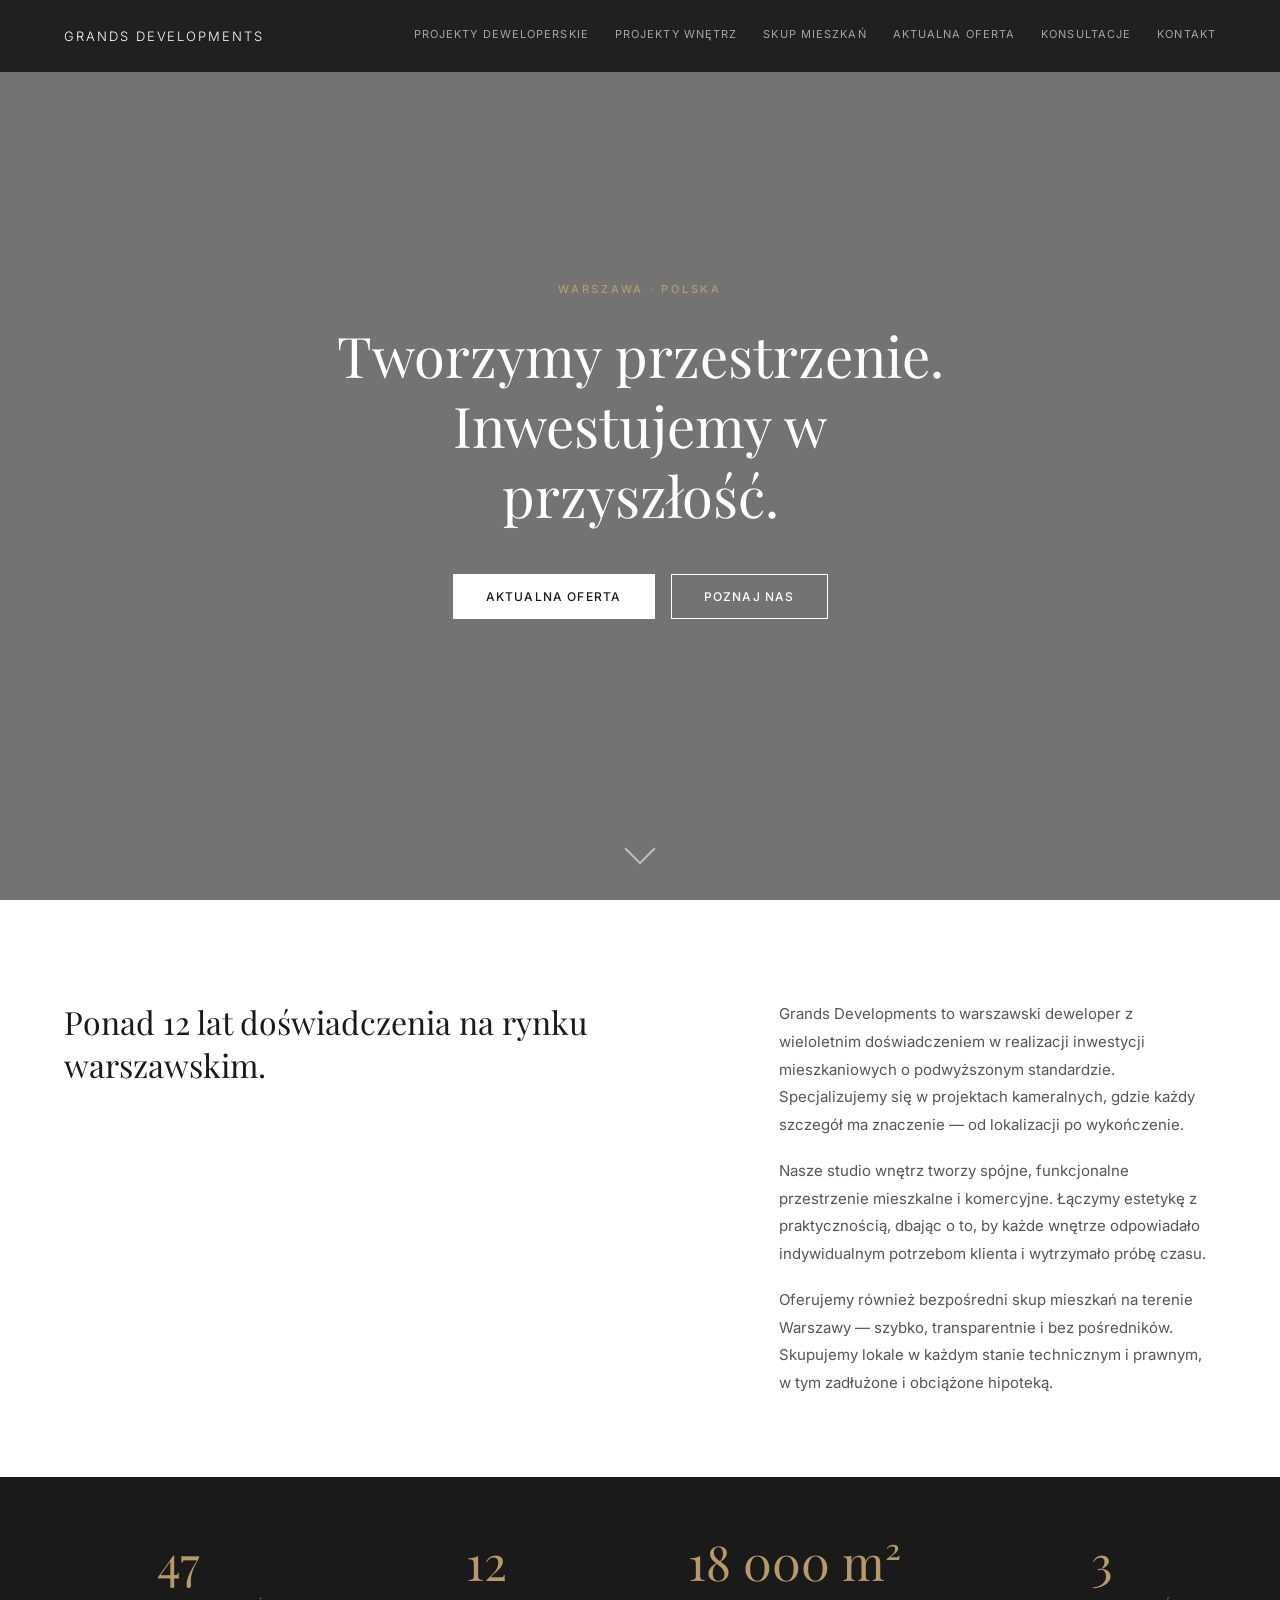
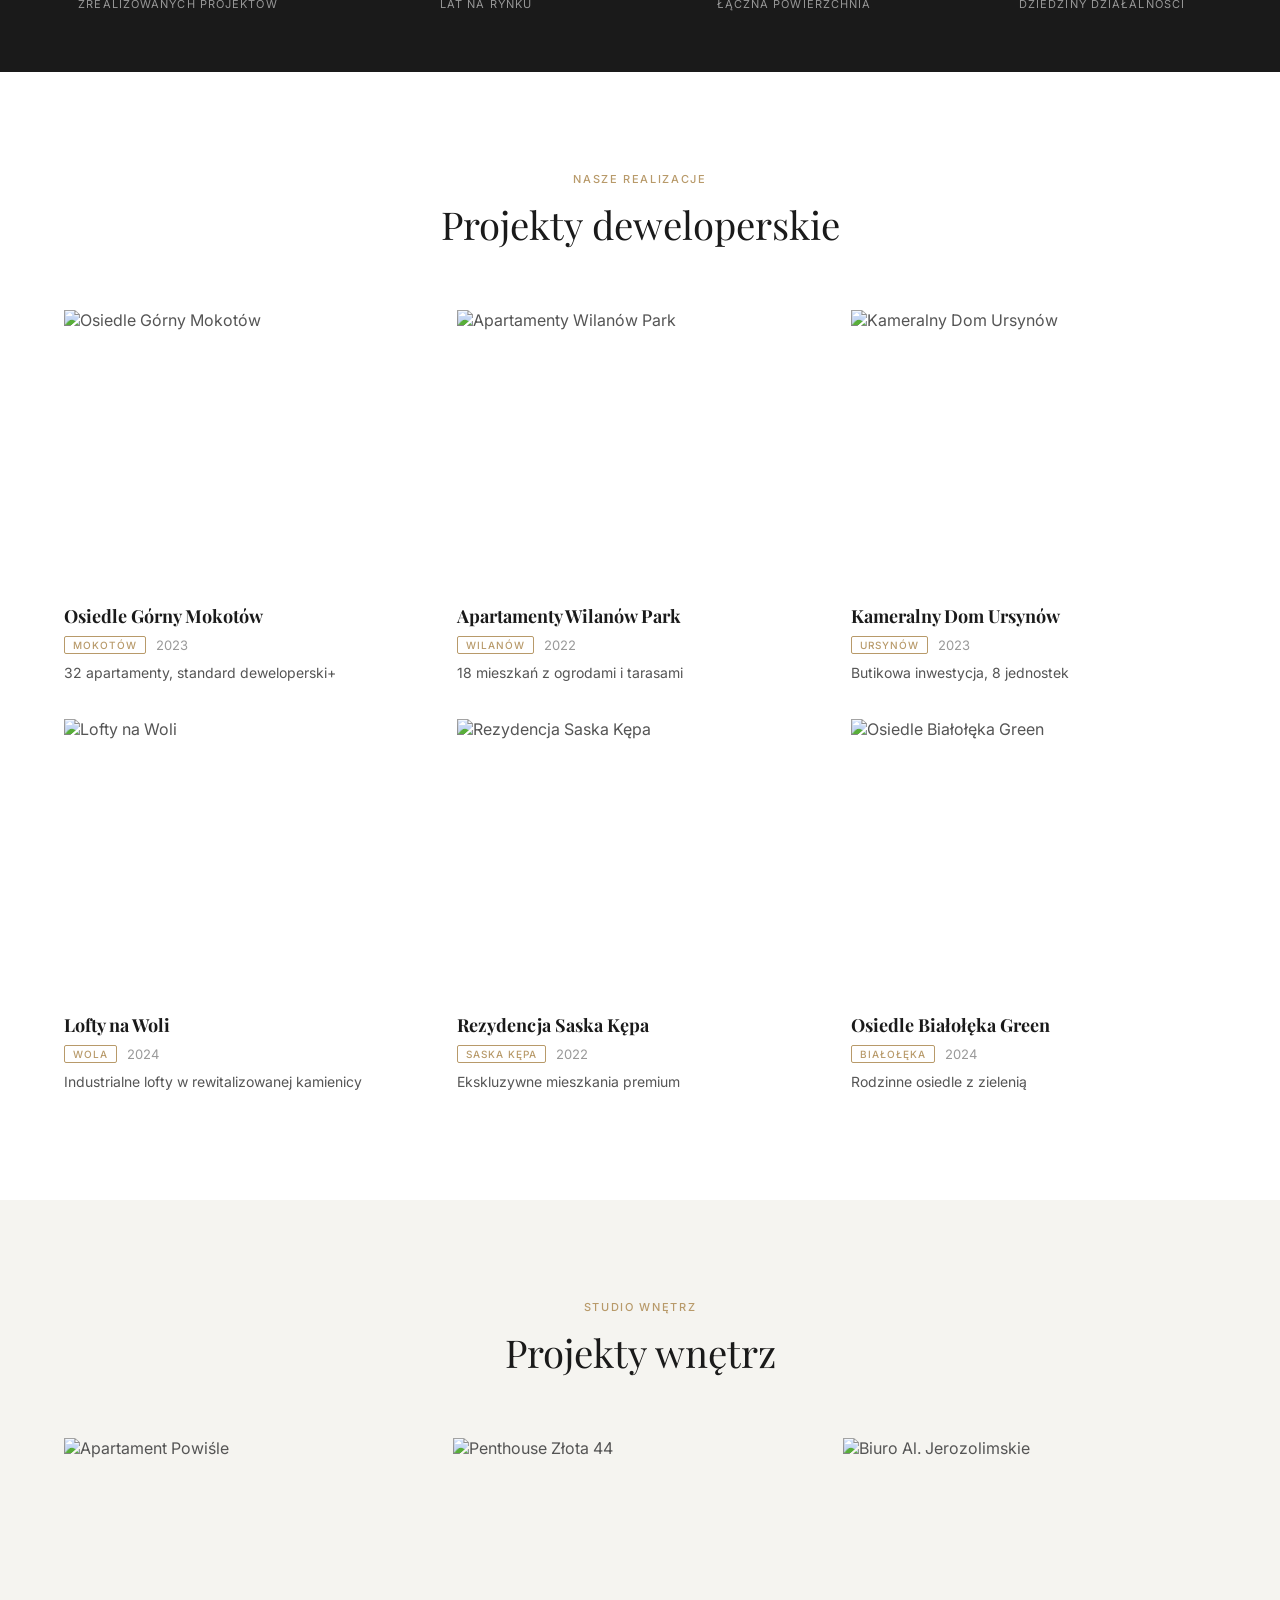
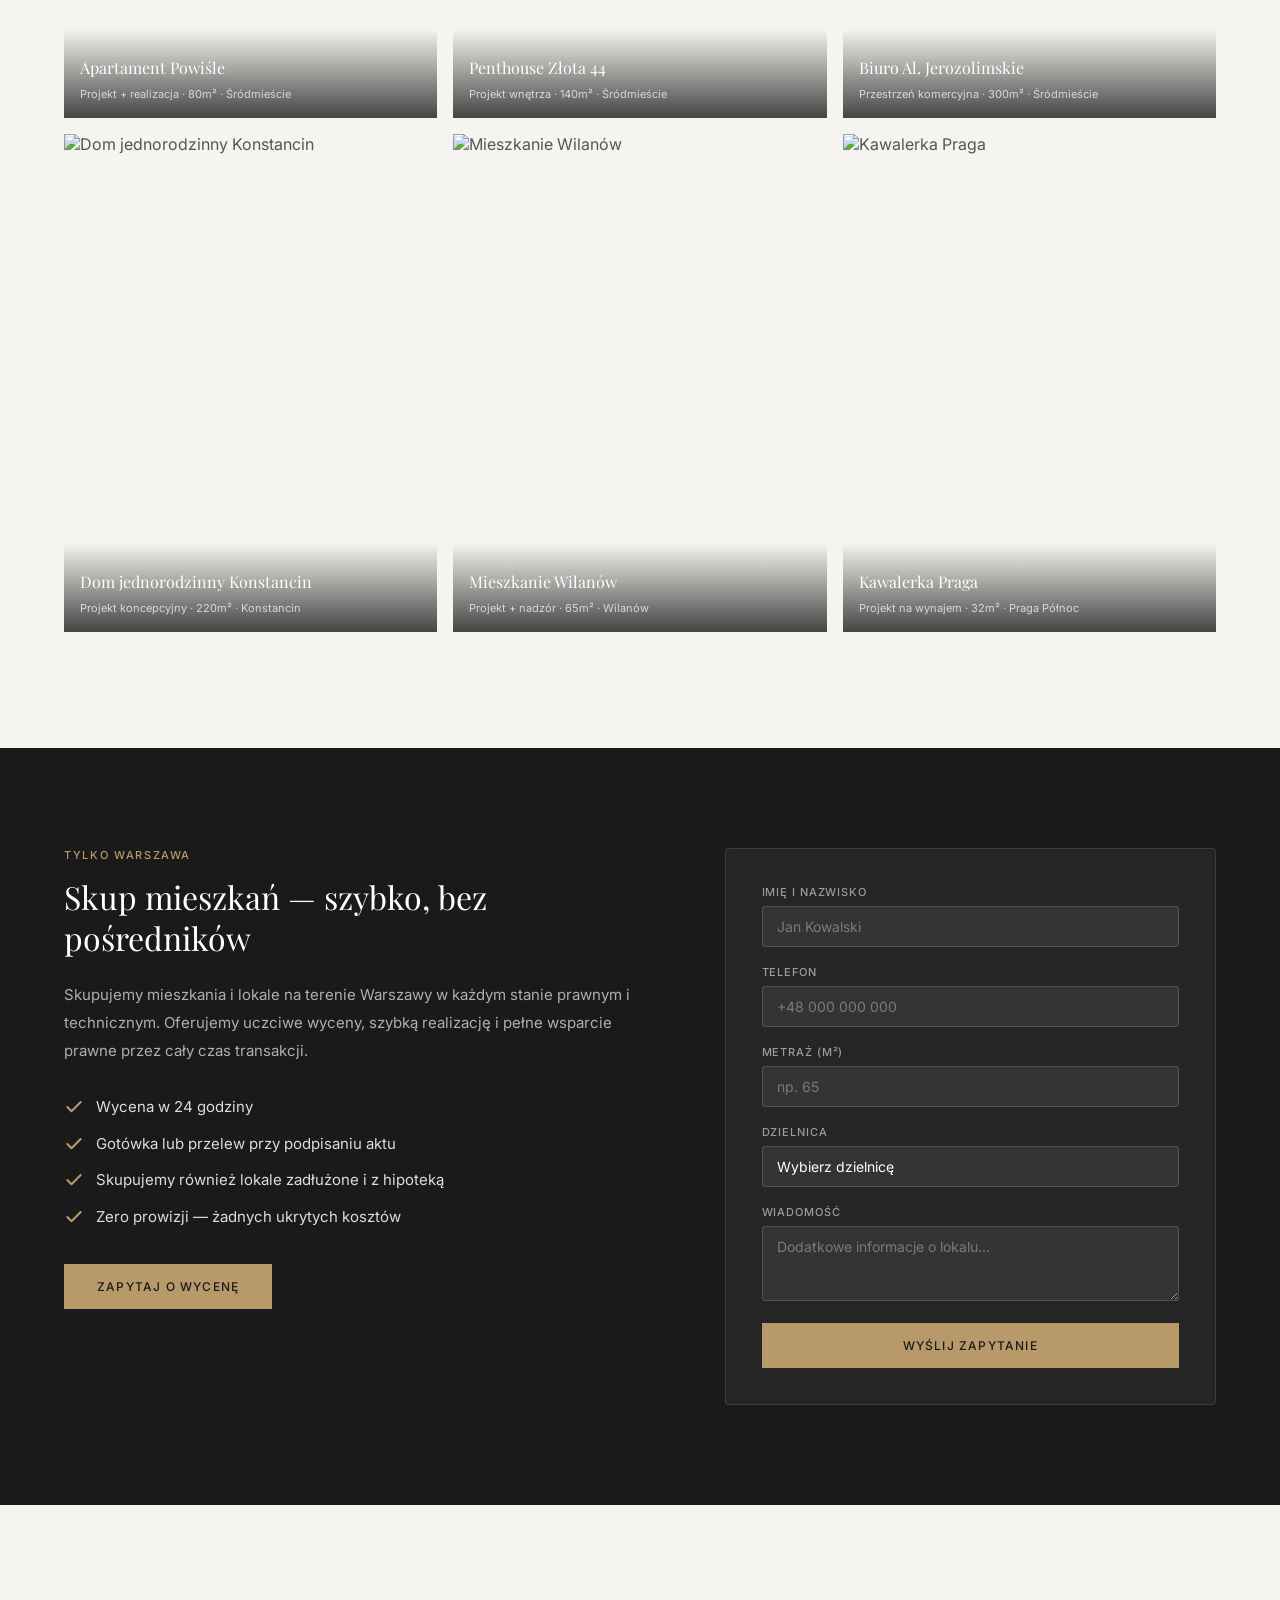
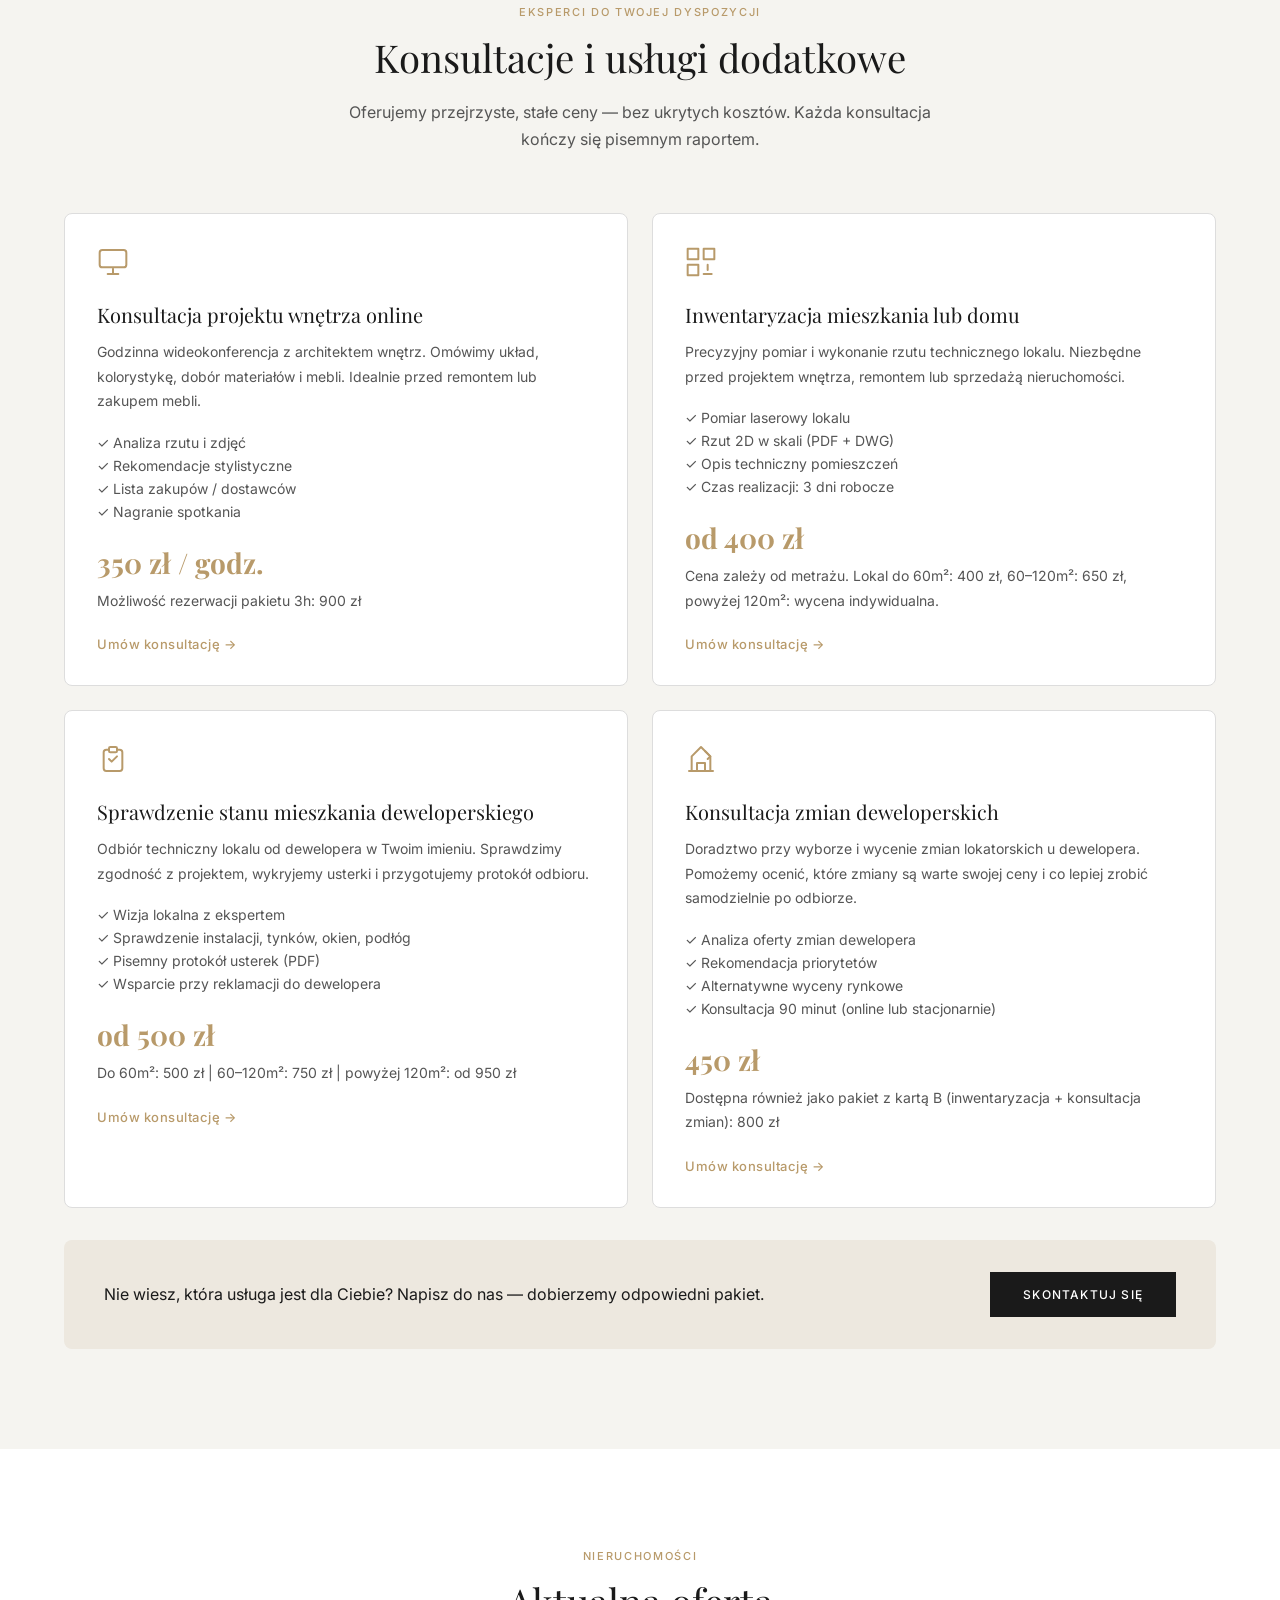
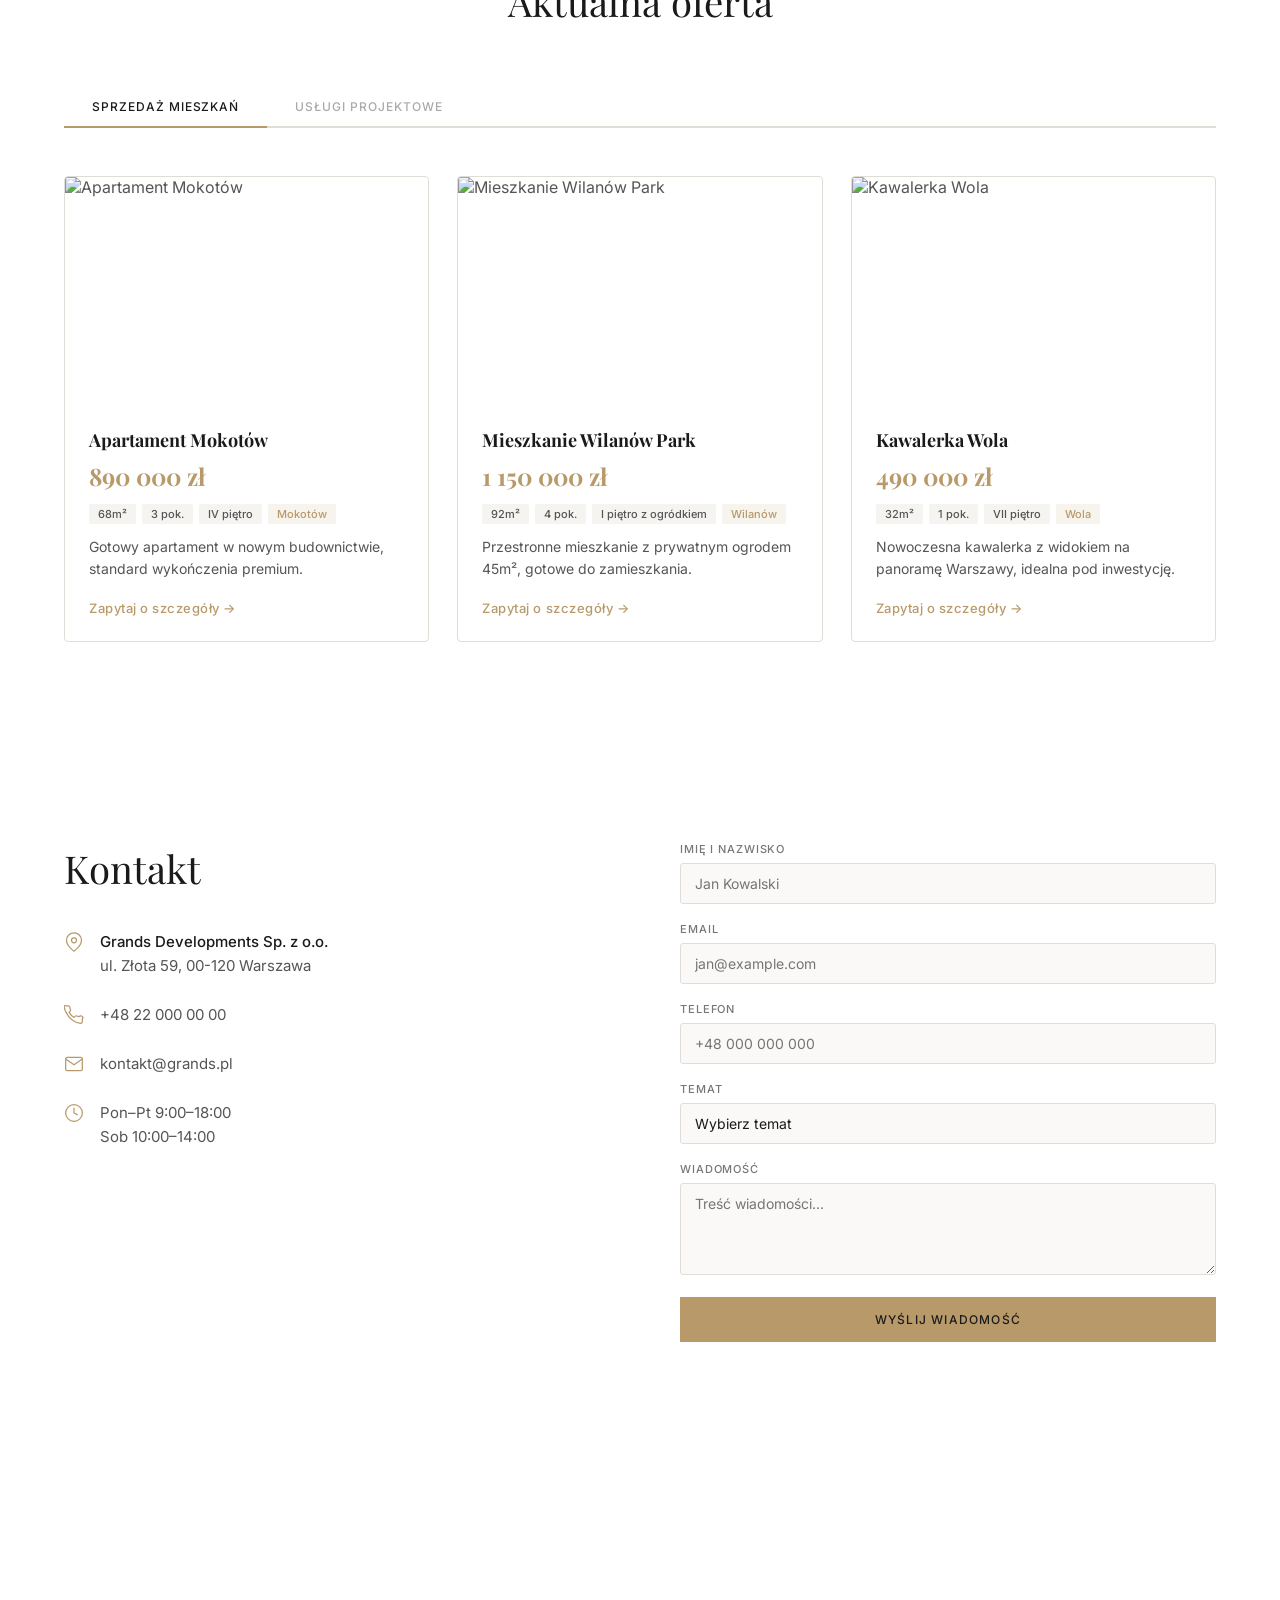
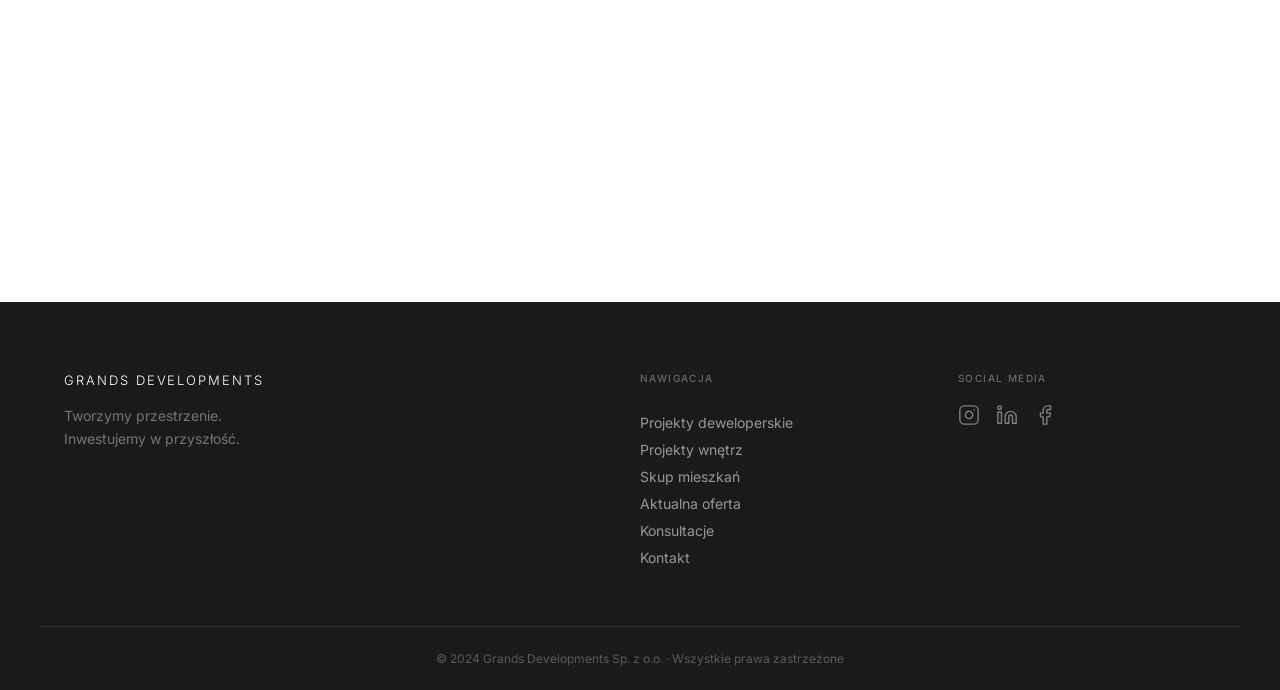
==== index.html @ 147a5276 "Initial commit — Grands Developments website" ====
<!DOCTYPE html>
<html lang="pl">
<head>
  <meta charset="UTF-8" />
  <meta name="viewport" content="width=device-width, initial-scale=1.0" />
  <title>Grands Developments — Deweloper i Studio Wnętrz · Warszawa</title>
  <link rel="preconnect" href="https://fonts.googleapis.com" />
  <link rel="preconnect" href="https://fonts.gstatic.com" crossorigin />
  <link href="https://fonts.googleapis.com/css2?family=Playfair+Display:wght@400;700&family=Inter:wght@300;400;500&display=swap" rel="stylesheet" />
  <link rel="stylesheet" href="style.css" />
</head>
<body>

<!-- HEADER -->
<header id="header">
  <div class="nav-container">
    <a href="#" class="brand">GRANDS DEVELOPMENTS</a>
    <nav class="desktop-nav">
      <a href="#projekty-deweloperskie">Projekty deweloperskie</a>
      <a href="#projekty-wnetrz">Projekty wnętrz</a>
      <a href="#skup-mieszkan">Skup mieszkań</a>
      <a href="#aktualna-oferta">Aktualna oferta</a>
      <a href="#konsultacje">Konsultacje</a>
      <a href="#kontakt">Kontakt</a>
    </nav>
    <button class="hamburger" id="hamburger" aria-label="Otwórz menu">
      <span></span><span></span><span></span>
    </button>
  </div>
  <div class="mobile-overlay" id="mobile-overlay">
    <nav class="mobile-nav">
      <a href="#projekty-deweloperskie" class="mobile-link">Projekty deweloperskie</a>
      <a href="#projekty-wnetrz" class="mobile-link">Projekty wnętrz</a>
      <a href="#skup-mieszkan" class="mobile-link">Skup mieszkań</a>
      <a href="#aktualna-oferta" class="mobile-link">Aktualna oferta</a>
      <a href="#konsultacje" class="mobile-link">Konsultacje</a>
      <a href="#kontakt" class="mobile-link">Kontakt</a>
    </nav>
  </div>
</header>

<!-- HERO -->
<section id="hero">
  <div class="hero-overlay"></div>
  <div class="hero-content">
    <p class="hero-overline">WARSZAWA · POLSKA</p>
    <h1 class="hero-title">Tworzymy przestrzenie.<br>Inwestujemy w przyszłość.</h1>
    <div class="hero-buttons">
      <a href="#aktualna-oferta" class="btn btn-light">Aktualna oferta</a>
      <a href="#o-nas" class="btn btn-outline">Poznaj nas</a>
    </div>
  </div>
  <div class="scroll-indicator">
    <div class="scroll-arrow"></div>
  </div>
</section>

<!-- O NAS -->
<section id="o-nas">
  <div class="container">
    <div class="o-nas-grid">
      <div class="o-nas-left">
        <p class="pull-quote">Ponad 12 lat doświadczenia na rynku warszawskim.</p>
      </div>
      <div class="o-nas-right">
        <p>Grands Developments to warszawski deweloper z wieloletnim doświadczeniem w realizacji inwestycji mieszkaniowych o podwyższonym standardzie. Specjalizujemy się w projektach kameralnych, gdzie każdy szczegół ma znaczenie — od lokalizacji po wykończenie.</p>
        <p>Nasze studio wnętrz tworzy spójne, funkcjonalne przestrzenie mieszkalne i komercyjne. Łączymy estetykę z praktycznością, dbając o to, by każde wnętrze odpowiadało indywidualnym potrzebom klienta i wytrzymało próbę czasu.</p>
        <p>Oferujemy również bezpośredni skup mieszkań na terenie Warszawy — szybko, transparentnie i bez pośredników. Skupujemy lokale w każdym stanie technicznym i prawnym, w tym zadłużone i obciążone hipoteką.</p>
      </div>
    </div>
  </div>
  <div class="stats-bar">
    <div class="stats-inner">
      <div class="stat-item">
        <span class="stat-number">47</span>
        <span class="stat-label">zrealizowanych projektów</span>
      </div>
      <div class="stat-item">
        <span class="stat-number">12</span>
        <span class="stat-label">lat na rynku</span>
      </div>
      <div class="stat-item">
        <span class="stat-number">18 000 m²</span>
        <span class="stat-label">łączna powierzchnia</span>
      </div>
      <div class="stat-item">
        <span class="stat-number">3</span>
        <span class="stat-label">dziedziny działalności</span>
      </div>
    </div>
  </div>
</section>

<!-- PROJEKTY DEWELOPERSKIE -->
<section id="projekty-deweloperskie">
  <div class="container">
    <div class="section-header">
      <p class="overline">NASZE REALIZACJE</p>
      <h2>Projekty deweloperskie</h2>
    </div>
    <div class="projects-grid">
      <article class="project-card">
        <div class="card-image-wrap">
          <img src="https://images.unsplash.com/photo-1545324418-cc1a3fa10c00?w=800" alt="Osiedle Górny Mokotów" loading="lazy" />
          <div class="card-overlay"><span>Zobacz projekt →</span></div>
        </div>
        <div class="card-info">
          <h3>Osiedle Górny Mokotów</h3>
          <div class="card-meta"><span class="location-badge">Mokotów</span><span class="year">2023</span></div>
          <p class="card-desc">32 apartamenty, standard deweloperski+</p>
        </div>
      </article>
      <article class="project-card">
        <div class="card-image-wrap">
          <img src="https://images.unsplash.com/photo-1512917774080-9991f1c4c750?w=800" alt="Apartamenty Wilanów Park" loading="lazy" />
          <div class="card-overlay"><span>Zobacz projekt →</span></div>
        </div>
        <div class="card-info">
          <h3>Apartamenty Wilanów Park</h3>
          <div class="card-meta"><span class="location-badge">Wilanów</span><span class="year">2022</span></div>
          <p class="card-desc">18 mieszkań z ogrodami i tarasami</p>
        </div>
      </article>
      <article class="project-card">
        <div class="card-image-wrap">
          <img src="https://images.unsplash.com/photo-1580587771525-78b9dba3b914?w=800" alt="Kameralny Dom Ursynów" loading="lazy" />
          <div class="card-overlay"><span>Zobacz projekt →</span></div>
        </div>
        <div class="card-info">
          <h3>Kameralny Dom Ursynów</h3>
          <div class="card-meta"><span class="location-badge">Ursynów</span><span class="year">2023</span></div>
          <p class="card-desc">Butikowa inwestycja, 8 jednostek</p>
        </div>
      </article>
      <article class="project-card">
        <div class="card-image-wrap">
          <img src="https://images.unsplash.com/photo-1600585154340-be6161a56a0c?w=800" alt="Lofty na Woli" loading="lazy" />
          <div class="card-overlay"><span>Zobacz projekt →</span></div>
        </div>
        <div class="card-info">
          <h3>Lofty na Woli</h3>
          <div class="card-meta"><span class="location-badge">Wola</span><span class="year">2024</span></div>
          <p class="card-desc">Industrialne lofty w rewitalizowanej kamienicy</p>
        </div>
      </article>
      <article class="project-card">
        <div class="card-image-wrap">
          <img src="https://images.unsplash.com/photo-1600566753086-00f18fb6b3ea?w=800" alt="Rezydencja Saska Kępa" loading="lazy" />
          <div class="card-overlay"><span>Zobacz projekt →</span></div>
        </div>
        <div class="card-info">
          <h3>Rezydencja Saska Kępa</h3>
          <div class="card-meta"><span class="location-badge">Saska Kępa</span><span class="year">2022</span></div>
          <p class="card-desc">Ekskluzywne mieszkania premium</p>
        </div>
      </article>
      <article class="project-card">
        <div class="card-image-wrap">
          <img src="https://images.unsplash.com/photo-1600607687920-4e2a09cf159d?w=800" alt="Osiedle Białołęka Green" loading="lazy" />
          <div class="card-overlay"><span>Zobacz projekt →</span></div>
        </div>
        <div class="card-info">
          <h3>Osiedle Białołęka Green</h3>
          <div class="card-meta"><span class="location-badge">Białołęka</span><span class="year">2024</span></div>
          <p class="card-desc">Rodzinne osiedle z zielenią</p>
        </div>
      </article>
    </div>
  </div>
</section>

<!-- PROJEKTY WNĘTRZ -->
<section id="projekty-wnetrz" class="bg-warm">
  <div class="container">
    <div class="section-header">
      <p class="overline">STUDIO WNĘTRZ</p>
      <h2>Projekty wnętrz</h2>
    </div>
    <div class="masonry-grid">
      <article class="masonry-card">
        <div class="masonry-img-wrap ratio-43">
          <img src="https://images.unsplash.com/photo-1600210492493-0946911123ea?w=800" alt="Apartament Powiśle" loading="lazy" />
          <div class="masonry-caption"><h4>Apartament Powiśle</h4><span class="type-tag">Projekt + realizacja · 80m² · Śródmieście</span></div>
        </div>
      </article>
      <article class="masonry-card">
        <div class="masonry-img-wrap ratio-34">
          <img src="https://images.unsplash.com/photo-1616486338812-3dadae4b4ace?w=800" alt="Dom jednorodzinny Konstancin" loading="lazy" />
          <div class="masonry-caption"><h4>Dom jednorodzinny Konstancin</h4><span class="type-tag">Projekt koncepcyjny · 220m² · Konstancin</span></div>
        </div>
      </article>
      <article class="masonry-card">
        <div class="masonry-img-wrap ratio-43">
          <img src="https://images.unsplash.com/photo-1615529328331-f8917597711f?w=800" alt="Penthouse Złota 44" loading="lazy" />
          <div class="masonry-caption"><h4>Penthouse Złota 44</h4><span class="type-tag">Projekt wnętrza · 140m² · Śródmieście</span></div>
        </div>
      </article>
      <article class="masonry-card">
        <div class="masonry-img-wrap ratio-34">
          <img src="https://images.unsplash.com/photo-1586023492125-27b2c045efd7?w=800" alt="Mieszkanie Wilanów" loading="lazy" />
          <div class="masonry-caption"><h4>Mieszkanie Wilanów</h4><span class="type-tag">Projekt + nadzór · 65m² · Wilanów</span></div>
        </div>
      </article>
      <article class="masonry-card">
        <div class="masonry-img-wrap ratio-43">
          <img src="https://images.unsplash.com/photo-1618221195710-dd6b41faaea6?w=800" alt="Biuro Al. Jerozolimskie" loading="lazy" />
          <div class="masonry-caption"><h4>Biuro Al. Jerozolimskie</h4><span class="type-tag">Przestrzeń komercyjna · 300m² · Śródmieście</span></div>
        </div>
      </article>
      <article class="masonry-card">
        <div class="masonry-img-wrap ratio-34">
          <img src="https://images.unsplash.com/photo-1560448204-603b3fc33ddc?w=800" alt="Kawalerka Praga" loading="lazy" />
          <div class="masonry-caption"><h4>Kawalerka Praga</h4><span class="type-tag">Projekt na wynajem · 32m² · Praga Północ</span></div>
        </div>
      </article>
    </div>
  </div>
</section>

<!-- SKUP MIESZKAŃ -->
<section id="skup-mieszkan" class="bg-dark">
  <div class="container skup-grid">
    <div class="skup-left">
      <p class="overline">TYLKO WARSZAWA</p>
      <h2>Skup mieszkań — szybko, bez pośredników</h2>
      <p class="skup-desc">Skupujemy mieszkania i lokale na terenie Warszawy w każdym stanie prawnym i technicznym. Oferujemy uczciwe wyceny, szybką realizację i pełne wsparcie prawne przez cały czas transakcji.</p>
      <ul class="usp-list">
        <li>
          <svg class="check-icon" viewBox="0 0 24 24" fill="none" stroke="#b89a6a" stroke-width="2.5" stroke-linecap="round" stroke-linejoin="round"><polyline points="20 6 9 17 4 12"/></svg>
          Wycena w 24 godziny
        </li>
        <li>
          <svg class="check-icon" viewBox="0 0 24 24" fill="none" stroke="#b89a6a" stroke-width="2.5" stroke-linecap="round" stroke-linejoin="round"><polyline points="20 6 9 17 4 12"/></svg>
          Gotówka lub przelew przy podpisaniu aktu
        </li>
        <li>
          <svg class="check-icon" viewBox="0 0 24 24" fill="none" stroke="#b89a6a" stroke-width="2.5" stroke-linecap="round" stroke-linejoin="round"><polyline points="20 6 9 17 4 12"/></svg>
          Skupujemy również lokale zadłużone i z hipoteką
        </li>
        <li>
          <svg class="check-icon" viewBox="0 0 24 24" fill="none" stroke="#b89a6a" stroke-width="2.5" stroke-linecap="round" stroke-linejoin="round"><polyline points="20 6 9 17 4 12"/></svg>
          Zero prowizji — żadnych ukrytych kosztów
        </li>
      </ul>
      <a href="#kontakt" class="btn btn-gold">Zapytaj o wycenę</a>
    </div>
    <div class="skup-right">
      <div class="dark-form-card">
        <form id="skup-form" novalidate>
          <div class="form-group">
            <label for="skup-name">Imię i nazwisko</label>
            <input type="text" id="skup-name" name="name" placeholder="Jan Kowalski" required />
          </div>
          <div class="form-group">
            <label for="skup-phone">Telefon</label>
            <input type="tel" id="skup-phone" name="phone" placeholder="+48 000 000 000" required />
          </div>
          <div class="form-group">
            <label for="skup-area">Metraż (m²)</label>
            <input type="number" id="skup-area" name="area" placeholder="np. 65" min="1" required />
          </div>
          <div class="form-group">
            <label for="skup-district">Dzielnica</label>
            <select id="skup-district" name="district" required>
              <option value="" disabled selected>Wybierz dzielnicę</option>
              <option>Bemowo</option><option>Białołęka</option><option>Bielany</option>
              <option>Mokotów</option><option>Ochota</option><option>Praga Południe</option>
              <option>Praga Północ</option><option>Rembertów</option><option>Śródmieście</option>
              <option>Targówek</option><option>Ursus</option><option>Ursynów</option>
              <option>Wawer</option><option>Wesoła</option><option>Wilanów</option>
              <option>Włochy</option><option>Wola</option><option>Żoliborz</option>
            </select>
          </div>
          <div class="form-group">
            <label for="skup-message">Wiadomość</label>
            <textarea id="skup-message" name="message" rows="3" placeholder="Dodatkowe informacje o lokalu..."></textarea>
          </div>
          <button type="submit" class="btn btn-gold full-width">Wyślij zapytanie</button>
        </form>
      </div>
    </div>
  </div>
</section>

<!-- KONSULTACJE -->
<section id="konsultacje" class="bg-warm">
  <div class="container">
    <div class="section-header">
      <p class="overline">EKSPERCI DO TWOJEJ DYSPOZYCJI</p>
      <h2>Konsultacje i usługi dodatkowe</h2>
      <p class="section-intro">Oferujemy przejrzyste, stałe ceny — bez ukrytych kosztów. Każda konsultacja kończy się pisemnym raportem.</p>
    </div>
    <div class="konsultacje-grid">

      <!-- Card A -->
      <div class="konsultacja-card">
        <div class="kons-icon">
          <svg width="32" height="32" viewBox="0 0 24 24" fill="none" stroke="#b89a6a" stroke-width="1.5" stroke-linecap="round" stroke-linejoin="round">
            <rect x="2" y="3" width="20" height="13" rx="2"/><path d="M8 21h8"/><path d="M12 17v4"/>
          </svg>
        </div>
        <h3>Konsultacja projektu wnętrza online</h3>
        <p>Godzinna wideokonferencja z architektem wnętrz. Omówimy układ, kolorystykę, dobór materiałów i mebli. Idealnie przed remontem lub zakupem mebli.</p>
        <ul class="kons-includes">
          <li>✓ Analiza rzutu i zdjęć</li>
          <li>✓ Rekomendacje stylistyczne</li>
          <li>✓ Lista zakupów / dostawców</li>
          <li>✓ Nagranie spotkania</li>
        </ul>
        <div class="kons-price">350 zł / godz.</div>
        <p class="kons-note">Możliwość rezerwacji pakietu 3h: 900 zł</p>
        <a href="#kontakt" class="kons-cta">Umów konsultację →</a>
      </div>

      <!-- Card B -->
      <div class="konsultacja-card">
        <div class="kons-icon">
          <svg width="32" height="32" viewBox="0 0 24 24" fill="none" stroke="#b89a6a" stroke-width="1.5" stroke-linecap="round" stroke-linejoin="round">
            <path d="M2 2h8v8H2zM14 2h8v8h-8zM2 14h8v8H2zM17 18v-4M14 21h6M17 14v0"/>
          </svg>
        </div>
        <h3>Inwentaryzacja mieszkania lub domu</h3>
        <p>Precyzyjny pomiar i wykonanie rzutu technicznego lokalu. Niezbędne przed projektem wnętrza, remontem lub sprzedażą nieruchomości.</p>
        <ul class="kons-includes">
          <li>✓ Pomiar laserowy lokalu</li>
          <li>✓ Rzut 2D w skali (PDF + DWG)</li>
          <li>✓ Opis techniczny pomieszczeń</li>
          <li>✓ Czas realizacji: 3 dni robocze</li>
        </ul>
        <div class="kons-price">od 400 zł</div>
        <p class="kons-note">Cena zależy od metrażu. Lokal do 60m²: 400 zł, 60–120m²: 650 zł, powyżej 120m²: wycena indywidualna.</p>
        <a href="#kontakt" class="kons-cta">Umów konsultację →</a>
      </div>

      <!-- Card C -->
      <div class="konsultacja-card">
        <div class="kons-icon">
          <svg width="32" height="32" viewBox="0 0 24 24" fill="none" stroke="#b89a6a" stroke-width="1.5" stroke-linecap="round" stroke-linejoin="round">
            <path d="M9 5H7a2 2 0 00-2 2v12a2 2 0 002 2h10a2 2 0 002-2V7a2 2 0 00-2-2h-2"/>
            <rect x="9" y="3" width="6" height="4" rx="1"/>
            <path d="M9 12l2 2 4-4"/>
          </svg>
        </div>
        <h3>Sprawdzenie stanu mieszkania deweloperskiego</h3>
        <p>Odbiór techniczny lokalu od dewelopera w Twoim imieniu. Sprawdzimy zgodność z projektem, wykryjemy usterki i przygotujemy protokół odbioru.</p>
        <ul class="kons-includes">
          <li>✓ Wizja lokalna z ekspertem</li>
          <li>✓ Sprawdzenie instalacji, tynków, okien, podłóg</li>
          <li>✓ Pisemny protokół usterek (PDF)</li>
          <li>✓ Wsparcie przy reklamacji do dewelopera</li>
        </ul>
        <div class="kons-price">od 500 zł</div>
        <p class="kons-note">Do 60m²: 500 zł | 60–120m²: 750 zł | powyżej 120m²: od 950 zł</p>
        <a href="#kontakt" class="kons-cta">Umów konsultację →</a>
      </div>

      <!-- Card D -->
      <div class="konsultacja-card">
        <div class="kons-icon">
          <svg width="32" height="32" viewBox="0 0 24 24" fill="none" stroke="#b89a6a" stroke-width="1.5" stroke-linecap="round" stroke-linejoin="round">
            <path d="M3 21h18M5 21V10l7-7 7 7v11"/>
            <path d="M9 21v-6h6v6"/>
            <path d="M15 6l4 4-2 2"/>
          </svg>
        </div>
        <h3>Konsultacja zmian deweloperskich</h3>
        <p>Doradztwo przy wyborze i wycenie zmian lokatorskich u dewelopera. Pomożemy ocenić, które zmiany są warte swojej ceny i co lepiej zrobić samodzielnie po odbiorze.</p>
        <ul class="kons-includes">
          <li>✓ Analiza oferty zmian dewelopera</li>
          <li>✓ Rekomendacja priorytetów</li>
          <li>✓ Alternatywne wyceny rynkowe</li>
          <li>✓ Konsultacja 90 minut (online lub stacjonarnie)</li>
        </ul>
        <div class="kons-price">450 zł</div>
        <p class="kons-note">Dostępna również jako pakiet z kartą B (inwentaryzacja + konsultacja zmian): 800 zł</p>
        <a href="#kontakt" class="kons-cta">Umów konsultację →</a>
      </div>

    </div>
    <div class="kons-cta-banner">
      <p>Nie wiesz, która usługa jest dla Ciebie? Napisz do nas — dobierzemy odpowiedni pakiet.</p>
      <a href="#kontakt" class="btn btn-dark">Skontaktuj się</a>
    </div>
  </div>
</section>

<!-- AKTUALNA OFERTA -->
<section id="aktualna-oferta">
  <div class="container">
    <div class="section-header">
      <p class="overline">NIERUCHOMOŚCI</p>
      <h2>Aktualna oferta</h2>
    </div>
    <div class="tabs">
      <button class="tab-btn active" data-tab="sprzedaz">Sprzedaż mieszkań</button>
      <button class="tab-btn" data-tab="uslugi">Usługi projektowe</button>
    </div>

    <div class="tab-content active" id="tab-sprzedaz">
      <div class="listings-grid">
        <article class="listing-card">
          <div class="listing-img-wrap">
            <img src="https://images.unsplash.com/photo-1502672260266-1c1ef2d93688?w=800" alt="Apartament Mokotów" loading="lazy" />
          </div>
          <div class="listing-info">
            <h3>Apartament Mokotów</h3>
            <div class="listing-price">890 000 zł</div>
            <div class="listing-badges">
              <span class="badge">68m²</span><span class="badge">3 pok.</span><span class="badge">IV piętro</span><span class="badge district-badge">Mokotów</span>
            </div>
            <p>Gotowy apartament w nowym budownictwie, standard wykończenia premium.</p>
            <a href="#kontakt" class="listing-cta">Zapytaj o szczegóły →</a>
          </div>
        </article>
        <article class="listing-card">
          <div class="listing-img-wrap">
            <img src="https://images.unsplash.com/photo-1554995207-c18c203602cb?w=800" alt="Mieszkanie Wilanów Park" loading="lazy" />
          </div>
          <div class="listing-info">
            <h3>Mieszkanie Wilanów Park</h3>
            <div class="listing-price">1 150 000 zł</div>
            <div class="listing-badges">
              <span class="badge">92m²</span><span class="badge">4 pok.</span><span class="badge">I piętro z ogródkiem</span><span class="badge district-badge">Wilanów</span>
            </div>
            <p>Przestronne mieszkanie z prywatnym ogrodem 45m², gotowe do zamieszkania.</p>
            <a href="#kontakt" class="listing-cta">Zapytaj o szczegóły →</a>
          </div>
        </article>
        <article class="listing-card">
          <div class="listing-img-wrap">
            <img src="https://images.unsplash.com/photo-1560185007-cde436f6a4d0?w=800" alt="Kawalerka Wola" loading="lazy" />
          </div>
          <div class="listing-info">
            <h3>Kawalerka Wola</h3>
            <div class="listing-price">490 000 zł</div>
            <div class="listing-badges">
              <span class="badge">32m²</span><span class="badge">1 pok.</span><span class="badge">VII piętro</span><span class="badge district-badge">Wola</span>
            </div>
            <p>Nowoczesna kawalerka z widokiem na panoramę Warszawy, idealna pod inwestycję.</p>
            <a href="#kontakt" class="listing-cta">Zapytaj o szczegóły →</a>
          </div>
        </article>
      </div>
    </div>

    <div class="tab-content" id="tab-uslugi">
      <div class="services-grid">
        <div class="service-card">
          <div class="service-icon">
            <svg width="40" height="40" viewBox="0 0 24 24" fill="none" stroke="#b89a6a" stroke-width="1.5" stroke-linecap="round" stroke-linejoin="round">
              <path d="M12 2l3.09 6.26L22 9.27l-5 4.87 1.18 6.86L12 17.77l-6.18 3.23L7 14.14 2 9.27l6.91-1.01L12 2z"/>
            </svg>
          </div>
          <h3>Projekt koncepcyjny wnętrza</h3>
          <p>Moodboard, rzut funkcjonalny, paleta kolorów — kompleksowe opracowanie koncepcji przestrzeni przed remontem lub urządzaniem.</p>
          <div class="service-price">od 3 500 zł</div>
        </div>
        <div class="service-card">
          <div class="service-icon">
            <svg width="40" height="40" viewBox="0 0 24 24" fill="none" stroke="#b89a6a" stroke-width="1.5" stroke-linecap="round" stroke-linejoin="round">
              <path d="M14 2H6a2 2 0 00-2 2v16a2 2 0 002 2h12a2 2 0 002-2V8z"/><polyline points="14 2 14 8 20 8"/>
              <line x1="16" y1="13" x2="8" y2="13"/><line x1="16" y1="17" x2="8" y2="17"/><polyline points="10 9 9 9 8 9"/>
            </svg>
          </div>
          <h3>Pełna dokumentacja wykonawcza</h3>
          <p>Projekt techniczny gotowy dla wykonawców — rzuty, przekroje, detale, zestawienia materiałów i specyfikacje.</p>
          <div class="service-price">od 8 000 zł</div>
        </div>
        <div class="service-card">
          <div class="service-icon">
            <svg width="40" height="40" viewBox="0 0 24 24" fill="none" stroke="#b89a6a" stroke-width="1.5" stroke-linecap="round" stroke-linejoin="round">
              <path d="M1 12s4-8 11-8 11 8 11 8-4 8-11 8-11-8-11-8z"/><circle cx="12" cy="12" r="3"/>
            </svg>
          </div>
          <h3>Nadzór autorski</h3>
          <p>Wizyty kontrolne, koordynacja ekip, odbiory etapów — pełna opieka nad realizacją projektu na każdym etapie budowy.</p>
          <div class="service-price">od 500 zł / wizyta</div>
        </div>
      </div>
    </div>
  </div>
</section>

<!-- KONTAKT -->
<section id="kontakt">
  <div class="container kontakt-grid">
    <div class="kontakt-info">
      <h2>Kontakt</h2>
      <div class="kontakt-item">
        <svg width="20" height="20" viewBox="0 0 24 24" fill="none" stroke="#b89a6a" stroke-width="1.5" stroke-linecap="round" stroke-linejoin="round"><path d="M21 10c0 7-9 13-9 13s-9-6-9-13a9 9 0 0118 0z"/><circle cx="12" cy="10" r="3"/></svg>
        <div><strong>Grands Developments Sp. z o.o.</strong><br>ul. Złota 59, 00-120 Warszawa</div>
      </div>
      <div class="kontakt-item">
        <svg width="20" height="20" viewBox="0 0 24 24" fill="none" stroke="#b89a6a" stroke-width="1.5" stroke-linecap="round" stroke-linejoin="round"><path d="M22 16.92v3a2 2 0 01-2.18 2 19.79 19.79 0 01-8.63-3.07A19.5 19.5 0 013.07 9.81a19.79 19.79 0 01-3.07-8.63A2 2 0 012 .99h3a2 2 0 012 1.72 12.84 12.84 0 00.7 2.81 2 2 0 01-.45 2.11L6.09 8.91a16 16 0 006 6l1.27-1.27a2 2 0 012.11-.45 12.84 12.84 0 002.81.7A2 2 0 0122 16.92z"/></svg>
        <a href="tel:+48220000000">+48 22 000 00 00</a>
      </div>
      <div class="kontakt-item">
        <svg width="20" height="20" viewBox="0 0 24 24" fill="none" stroke="#b89a6a" stroke-width="1.5" stroke-linecap="round" stroke-linejoin="round"><path d="M4 4h16c1.1 0 2 .9 2 2v12c0 1.1-.9 2-2 2H4c-1.1 0-2-.9-2-2V6c0-1.1.9-2 2-2z"/><polyline points="22,6 12,13 2,6"/></svg>
        <a href="mailto:kontakt@grands.pl">kontakt@grands.pl</a>
      </div>
      <div class="kontakt-item">
        <svg width="20" height="20" viewBox="0 0 24 24" fill="none" stroke="#b89a6a" stroke-width="1.5" stroke-linecap="round" stroke-linejoin="round"><circle cx="12" cy="12" r="10"/><polyline points="12 6 12 12 16 14"/></svg>
        <div>Pon–Pt 9:00–18:00<br>Sob 10:00–14:00</div>
      </div>
    </div>
    <div class="kontakt-form-wrap">
      <form id="kontakt-form" novalidate>
        <div class="form-group">
          <label for="k-name">Imię i nazwisko</label>
          <input type="text" id="k-name" name="name" placeholder="Jan Kowalski" required />
        </div>
        <div class="form-group">
          <label for="k-email">Email</label>
          <input type="email" id="k-email" name="email" placeholder="jan@example.com" required />
        </div>
        <div class="form-group">
          <label for="k-phone">Telefon</label>
          <input type="tel" id="k-phone" name="phone" placeholder="+48 000 000 000" />
        </div>
        <div class="form-group">
          <label for="k-topic">Temat</label>
          <select id="k-topic" name="topic" required>
            <option value="" disabled selected>Wybierz temat</option>
            <option>Zapytanie o projekt deweloperski</option>
            <option>Projekt wnętrza</option>
            <option>Skup mieszkań</option>
            <option>Konsultacja</option>
            <option>Inne</option>
          </select>
        </div>
        <div class="form-group">
          <label for="k-message">Wiadomość</label>
          <textarea id="k-message" name="message" rows="4" placeholder="Treść wiadomości..." required></textarea>
        </div>
        <button type="submit" class="btn btn-gold full-width">Wyślij wiadomość</button>
      </form>
    </div>
  </div>
  <div class="map-wrap">
    <div class="container">
      <iframe
        src="https://www.google.com/maps/embed?pb=!1m18!1m12!1m3!1d2443.9524!2d21.0035!3d52.2262!2m3!1f0!2f0!3f0!3m2!1i1024!2i768!4f13.1!3m3!1m2!1s0x471ecc66efeb12b7%3A0xdc8b5cfdb2636cc3!2sZ%C5%82ota%2059%2C%2000-120%20Warszawa!5e0!3m2!1spl!2spl!4v1700000000000!5m2!1spl!2spl"
        width="100%" height="400" style="border:0;border-radius:8px;display:block;" allowfullscreen="" loading="lazy" referrerpolicy="no-referrer-when-downgrade"></iframe>
    </div>
  </div>
</section>

<!-- FOOTER -->
<footer id="footer">
  <div class="container footer-grid">
    <div class="footer-brand">
      <p class="footer-logo">GRANDS DEVELOPMENTS</p>
      <p class="footer-tagline">Tworzymy przestrzenie.<br>Inwestujemy w przyszłość.</p>
    </div>
    <div class="footer-nav-col">
      <p class="footer-heading">Nawigacja</p>
      <a href="#projekty-deweloperskie">Projekty deweloperskie</a>
      <a href="#projekty-wnetrz">Projekty wnętrz</a>
      <a href="#skup-mieszkan">Skup mieszkań</a>
      <a href="#aktualna-oferta">Aktualna oferta</a>
      <a href="#konsultacje">Konsultacje</a>
      <a href="#kontakt">Kontakt</a>
    </div>
    <div class="footer-social-col">
      <p class="footer-heading">Social media</p>
      <div class="social-icons">
        <a href="#" aria-label="Instagram">
          <svg width="22" height="22" viewBox="0 0 24 24" fill="none" stroke="currentColor" stroke-width="1.5" stroke-linecap="round" stroke-linejoin="round"><rect x="2" y="2" width="20" height="20" rx="5"/><path d="M16 11.37A4 4 0 1112.63 8 4 4 0 0116 11.37z"/><line x1="17.5" y1="6.5" x2="17.51" y2="6.5"/></svg>
        </a>
        <a href="#" aria-label="LinkedIn">
          <svg width="22" height="22" viewBox="0 0 24 24" fill="none" stroke="currentColor" stroke-width="1.5" stroke-linecap="round" stroke-linejoin="round"><path d="M16 8a6 6 0 016 6v7h-4v-7a2 2 0 00-2-2 2 2 0 00-2 2v7h-4v-7a6 6 0 016-6z"/><rect x="2" y="9" width="4" height="12"/><circle cx="4" cy="4" r="2"/></svg>
        </a>
        <a href="#" aria-label="Facebook">
          <svg width="22" height="22" viewBox="0 0 24 24" fill="none" stroke="currentColor" stroke-width="1.5" stroke-linecap="round" stroke-linejoin="round"><path d="M18 2h-3a5 5 0 00-5 5v3H7v4h3v8h4v-8h3l1-4h-4V7a1 1 0 011-1h3z"/></svg>
        </a>
      </div>
    </div>
  </div>
  <div class="footer-bottom">
    <p>© 2024 Grands Developments Sp. z o.o. · Wszystkie prawa zastrzeżone</p>
  </div>
</footer>

<script src="script.js"></script>
</body>
</html>
---- style.css ----
/* ═══════════════════════════════════════════════
   CSS CUSTOM PROPERTIES
═══════════════════════════════════════════════ */
:root {
  --color-dark:   #1a1a1a;
  --color-white:  #ffffff;
  --color-gold:   #b89a6a;
  --color-warm:   #f5f4f0;
  --color-body:   #555555;
  --color-border: #e0ddd6;

  --font-serif: 'Playfair Display', Georgia, serif;
  --font-sans:  'Inter', -apple-system, BlinkMacSystemFont, sans-serif;

  --container-max: 1200px;
  --container-pad: 24px;

  --section-v: 100px;

  --transition: 0.3s ease;
  --shadow-card: 0 12px 40px rgba(0,0,0,0.12);
}

/* ═══════════════════════════════════════════════
   RESET & BASE
═══════════════════════════════════════════════ */
*, *::before, *::after { box-sizing: border-box; margin: 0; padding: 0; }

html { scroll-behavior: smooth; font-size: 16px; }

body {
  font-family: var(--font-sans);
  font-weight: 400;
  color: var(--color-body);
  background: var(--color-white);
  -webkit-font-smoothing: antialiased;
}

img { display: block; max-width: 100%; }

a { text-decoration: none; color: inherit; }

ul { list-style: none; }

button { cursor: pointer; border: none; background: none; font-family: var(--font-sans); }

/* ═══════════════════════════════════════════════
   UTILITIES
═══════════════════════════════════════════════ */
.container {
  max-width: var(--container-max);
  margin: 0 auto;
  padding: 0 var(--container-pad);
}

.bg-dark  { background: var(--color-dark); }
.bg-warm  { background: var(--color-warm); }

.overline {
  font-size: 11px;
  font-weight: 500;
  letter-spacing: 0.15em;
  text-transform: uppercase;
  color: var(--color-gold);
  margin-bottom: 12px;
}

.section-header {
  text-align: center;
  margin-bottom: 60px;
}

.section-header h2 {
  font-family: var(--font-serif);
  font-size: clamp(1.75rem, 3vw, 2.5rem);
  font-weight: 400;
  color: var(--color-dark);
  margin-top: 8px;
}

.section-intro {
  max-width: 600px;
  margin: 16px auto 0;
  font-size: 16px;
  line-height: 1.7;
  color: var(--color-body);
}

/* ═══════════════════════════════════════════════
   BUTTONS
═══════════════════════════════════════════════ */
.btn {
  display: inline-block;
  padding: 14px 32px;
  font-size: 12px;
  font-weight: 500;
  letter-spacing: 0.1em;
  text-transform: uppercase;
  border: 1.5px solid transparent;
  transition: all var(--transition);
}

.btn-light {
  background: var(--color-white);
  color: var(--color-dark);
  border-color: var(--color-white);
}
.btn-light:hover { background: transparent; color: var(--color-white); }

.btn-outline {
  background: transparent;
  color: var(--color-white);
  border-color: var(--color-white);
}
.btn-outline:hover { background: var(--color-white); color: var(--color-dark); }

.btn-gold {
  background: var(--color-gold);
  color: var(--color-dark);
  border-color: var(--color-gold);
}
.btn-gold:hover { background: #a3875a; border-color: #a3875a; }

.btn-dark {
  background: var(--color-dark);
  color: var(--color-white);
  border-color: var(--color-dark);
}
.btn-dark:hover { background: #333; border-color: #333; }

.full-width { width: 100%; text-align: center; display: block; }

/* ═══════════════════════════════════════════════
   HEADER / NAV
═══════════════════════════════════════════════ */
#header {
  position: fixed;
  top: 0; left: 0; right: 0;
  z-index: 1000;
  background: rgba(26,26,26,0.92);
  backdrop-filter: blur(12px);
  -webkit-backdrop-filter: blur(12px);
  transition: background var(--transition), box-shadow var(--transition);
}

#header.scrolled {
  background: rgba(26,26,26,1);
  box-shadow: 0 2px 24px rgba(0,0,0,0.35);
}

.nav-container {
  max-width: var(--container-max);
  margin: 0 auto;
  padding: 0 var(--container-pad);
  display: flex;
  align-items: center;
  justify-content: space-between;
  height: 72px;
}

.brand {
  font-weight: 300;
  font-size: 13px;
  letter-spacing: 0.15em;
  color: var(--color-white);
  text-transform: uppercase;
  white-space: nowrap;
  flex-shrink: 0;
}

.desktop-nav {
  display: flex;
  align-items: center;
  gap: 26px;
}

.desktop-nav a {
  font-size: 11px;
  font-weight: 400;
  letter-spacing: 0.1em;
  text-transform: uppercase;
  color: rgba(255,255,255,0.6);
  padding-bottom: 4px;
  border-bottom: 1.5px solid transparent;
  transition: color 0.2s, border-color 0.2s;
}
.desktop-nav a:hover {
  color: var(--color-white);
  border-bottom-color: var(--color-gold);
}

/* Hamburger */
.hamburger {
  display: none;
  flex-direction: column;
  gap: 5px;
  padding: 6px;
  z-index: 1100;
}
.hamburger span {
  display: block;
  width: 24px;
  height: 2px;
  background: var(--color-white);
  transition: all 0.3s ease;
  transform-origin: center;
}
.hamburger.open span:nth-child(1) { transform: translateY(7px) rotate(45deg); }
.hamburger.open span:nth-child(2) { opacity: 0; transform: scaleX(0); }
.hamburger.open span:nth-child(3) { transform: translateY(-7px) rotate(-45deg); }

/* Mobile overlay */
.mobile-overlay {
  display: none;
  position: fixed;
  inset: 0;
  background: var(--color-dark);
  z-index: 999;
  align-items: center;
  justify-content: center;
  opacity: 0;
  transition: opacity 0.3s ease;
}
.mobile-overlay.open {
  display: flex;
  opacity: 1;
}

.mobile-nav {
  display: flex;
  flex-direction: column;
  align-items: center;
  gap: 32px;
}
.mobile-nav a {
  font-size: 18px;
  font-weight: 300;
  letter-spacing: 0.12em;
  text-transform: uppercase;
  color: rgba(255,255,255,0.8);
  transition: color 0.2s;
}
.mobile-nav a:hover { color: var(--color-gold); }

/* ═══════════════════════════════════════════════
   HERO
═══════════════════════════════════════════════ */
#hero {
  position: relative;
  height: 100vh;
  min-height: 600px;
  display: flex;
  align-items: center;
  justify-content: center;
  background-image: url('https://images.unsplash.com/photo-1486325212027-8081e485255e?w=1600');
  background-size: cover;
  background-position: center;
  background-attachment: fixed;
}

.hero-overlay {
  position: absolute;
  inset: 0;
  background: rgba(0,0,0,0.55);
}

.hero-content {
  position: relative;
  z-index: 1;
  text-align: center;
  padding: 0 24px;
  max-width: 700px;
}

.hero-overline {
  font-size: 11px;
  font-weight: 500;
  letter-spacing: 0.25em;
  text-transform: uppercase;
  color: var(--color-gold);
  margin-bottom: 24px;
}

.hero-title {
  font-family: var(--font-serif);
  font-size: clamp(2rem, 5vw, 3.5rem);
  font-weight: 300;
  color: var(--color-white);
  line-height: 1.25;
  margin-bottom: 44px;
}

.hero-buttons {
  display: flex;
  gap: 16px;
  justify-content: center;
  flex-wrap: wrap;
}

.scroll-indicator {
  position: absolute;
  bottom: 40px;
  left: 50%;
  transform: translateX(-50%);
  z-index: 1;
}

.scroll-arrow {
  width: 22px;
  height: 22px;
  border-right: 2px solid rgba(255,255,255,0.55);
  border-bottom: 2px solid rgba(255,255,255,0.55);
  transform: rotate(45deg);
  animation: bounceArrow 1.8s ease-in-out infinite;
}

@keyframes bounceArrow {
  0%, 100% { transform: rotate(45deg) translate(0,0); opacity: 0.7; }
  50%       { transform: rotate(45deg) translate(5px,5px); opacity: 0.3; }
}

/* ═══════════════════════════════════════════════
   O NAS
═══════════════════════════════════════════════ */
#o-nas { padding-top: var(--section-v); }

.o-nas-grid {
  display: grid;
  grid-template-columns: 60fr 40fr;
  gap: 60px;
  align-items: start;
  margin-bottom: 80px;
}

.pull-quote {
  font-family: var(--font-serif);
  font-size: clamp(1.4rem, 2.5vw, 2rem);
  font-weight: 400;
  color: var(--color-dark);
  line-height: 1.35;
}

.o-nas-right p {
  font-size: 15px;
  line-height: 1.85;
  color: var(--color-body);
  margin-bottom: 18px;
}
.o-nas-right p:last-child { margin-bottom: 0; }

/* Stats bar */
.stats-bar {
  background: var(--color-dark);
  padding: 60px var(--container-pad);
}

.stats-inner {
  max-width: var(--container-max);
  margin: 0 auto;
  display: grid;
  grid-template-columns: repeat(4, 1fr);
  gap: 32px;
}

.stat-item {
  display: flex;
  flex-direction: column;
  align-items: center;
  text-align: center;
}

.stat-number {
  font-family: var(--font-serif);
  font-size: clamp(2.25rem, 4vw, 3rem);
  font-weight: 400;
  color: var(--color-gold);
  line-height: 1;
  margin-bottom: 12px;
}

.stat-label {
  font-size: 11px;
  font-weight: 400;
  letter-spacing: 0.1em;
  text-transform: uppercase;
  color: rgba(255,255,255,0.55);
  line-height: 1.4;
}

/* ═══════════════════════════════════════════════
   PROJEKTY DEWELOPERSKIE
═══════════════════════════════════════════════ */
#projekty-deweloperskie {
  padding: var(--section-v) 0;
}

.projects-grid {
  display: grid;
  grid-template-columns: repeat(3, 1fr);
  gap: 28px;
}

.project-card {
  background: var(--color-white);
  transition: transform var(--transition), box-shadow var(--transition);
}
.project-card:hover {
  transform: translateY(-4px);
  box-shadow: var(--shadow-card);
}

.card-image-wrap {
  position: relative;
  aspect-ratio: 4 / 3;
  overflow: hidden;
}
.card-image-wrap img {
  width: 100%;
  height: 100%;
  object-fit: cover;
  transition: transform var(--transition);
}
.project-card:hover .card-image-wrap img { transform: scale(1.05); }

.card-overlay {
  position: absolute;
  inset: 0;
  background: rgba(0,0,0,0.48);
  display: flex;
  align-items: center;
  justify-content: center;
  opacity: 0;
  transition: opacity var(--transition);
}
.project-card:hover .card-overlay { opacity: 1; }

.card-overlay span {
  color: var(--color-white);
  font-size: 14px;
  letter-spacing: 0.06em;
}

.card-info { padding: 20px 0 8px; }

.card-info h3 {
  font-family: var(--font-serif);
  font-size: 18px;
  font-weight: 700;
  color: var(--color-dark);
  margin-bottom: 8px;
}

.card-meta {
  display: flex;
  align-items: center;
  gap: 10px;
  margin-bottom: 8px;
}

.location-badge {
  font-size: 10px;
  font-weight: 500;
  letter-spacing: 0.1em;
  text-transform: uppercase;
  color: var(--color-gold);
  border: 1px solid var(--color-gold);
  padding: 2px 8px;
  border-radius: 2px;
}

.year { font-size: 13px; color: #999; }

.card-desc { font-size: 14px; color: var(--color-body); line-height: 1.5; }

/* ═══════════════════════════════════════════════
   PROJEKTY WNĘTRZ (MASONRY)
═══════════════════════════════════════════════ */
#projekty-wnetrz { padding: var(--section-v) 0; }

.masonry-grid {
  columns: 3;
  column-gap: 16px;
}

.masonry-card {
  break-inside: avoid;
  margin-bottom: 16px;
}

.masonry-img-wrap {
  position: relative;
  overflow: hidden;
  display: block;
}
.ratio-43 { aspect-ratio: 4 / 3; }
.ratio-34 { aspect-ratio: 3 / 4; }

.masonry-img-wrap img {
  width: 100%;
  height: 100%;
  object-fit: cover;
  display: block;
  transition: transform var(--transition);
}
.masonry-card:hover .masonry-img-wrap img { transform: scale(1.04); }

.masonry-caption {
  position: absolute;
  bottom: 0; left: 0; right: 0;
  background: linear-gradient(to top, rgba(0,0,0,0.72) 0%, transparent 100%);
  padding: 28px 16px 16px;
  color: var(--color-white);
}

.masonry-caption h4 {
  font-family: var(--font-serif);
  font-size: 16px;
  font-weight: 400;
  margin-bottom: 4px;
}

.type-tag { font-size: 11px; color: rgba(255,255,255,0.72); }

/* ═══════════════════════════════════════════════
   SKUP MIESZKAŃ
═══════════════════════════════════════════════ */
#skup-mieszkan { padding: var(--section-v) 0; }

.skup-grid {
  display: grid;
  grid-template-columns: 55fr 45fr;
  gap: 60px;
  align-items: start;
}

.skup-left .overline { color: var(--color-gold); }

.skup-left h2 {
  font-family: var(--font-serif);
  font-size: clamp(1.5rem, 2.5vw, 2.1rem);
  font-weight: 400;
  color: var(--color-white);
  margin: 14px 0 22px;
  line-height: 1.3;
}

.skup-desc {
  font-size: 15px;
  line-height: 1.85;
  color: rgba(255,255,255,0.65);
  margin-bottom: 32px;
}

.usp-list {
  display: flex;
  flex-direction: column;
  gap: 14px;
  margin-bottom: 36px;
}

.usp-list li {
  display: flex;
  align-items: flex-start;
  gap: 12px;
  font-size: 15px;
  color: rgba(255,255,255,0.85);
  line-height: 1.5;
}

.check-icon { flex-shrink: 0; width: 20px; height: 20px; margin-top: 1px; }

/* Dark form card */
.dark-form-card {
  background: rgba(255,255,255,0.05);
  border: 1px solid rgba(255,255,255,0.1);
  border-radius: 4px;
  padding: 36px;
}

/* Form groups */
.form-group { margin-bottom: 18px; }

/* Dark inputs */
#skup-form label {
  display: block;
  font-size: 11px;
  font-weight: 500;
  letter-spacing: 0.08em;
  text-transform: uppercase;
  color: rgba(255,255,255,0.55);
  margin-bottom: 7px;
}

#skup-form input,
#skup-form select,
#skup-form textarea {
  width: 100%;
  background: rgba(255,255,255,0.07);
  border: 1px solid rgba(255,255,255,0.15);
  border-radius: 3px;
  padding: 11px 14px;
  font-family: var(--font-sans);
  font-size: 14px;
  color: var(--color-white);
  outline: none;
  transition: border-color 0.2s;
  appearance: none;
  -webkit-appearance: none;
}
#skup-form input::placeholder,
#skup-form textarea::placeholder { color: rgba(255,255,255,0.35); }
#skup-form input:focus,
#skup-form select:focus,
#skup-form textarea:focus { border-color: var(--color-gold); }
#skup-form input.error,
#skup-form select.error,
#skup-form textarea.error { border-color: #e05252; }
#skup-form select option { background: var(--color-dark); color: var(--color-white); }

/* Light inputs (kontakt) */
#kontakt-form label {
  display: block;
  font-size: 11px;
  font-weight: 500;
  letter-spacing: 0.08em;
  text-transform: uppercase;
  color: #777;
  margin-bottom: 7px;
}
#kontakt-form input,
#kontakt-form select,
#kontakt-form textarea {
  width: 100%;
  background: #faf9f7;
  border: 1px solid var(--color-border);
  border-radius: 3px;
  padding: 11px 14px;
  font-family: var(--font-sans);
  font-size: 14px;
  color: var(--color-dark);
  outline: none;
  transition: border-color 0.2s;
  appearance: none;
  -webkit-appearance: none;
}
#kontakt-form input:focus,
#kontakt-form select:focus,
#kontakt-form textarea:focus { border-color: var(--color-gold); }
#kontakt-form input.error,
#kontakt-form select.error,
#kontakt-form textarea.error { border-color: #e05252; }

/* ═══════════════════════════════════════════════
   KONSULTACJE
═══════════════════════════════════════════════ */
#konsultacje { padding: var(--section-v) 0; }

.konsultacje-grid {
  display: grid;
  grid-template-columns: repeat(2, 1fr);
  gap: 24px;
  margin-bottom: 32px;
}

.konsultacja-card {
  background: var(--color-white);
  border: 0.5px solid #ddd;
  border-radius: 8px;
  padding: 32px;
  transition: transform var(--transition), box-shadow var(--transition);
}
.konsultacja-card:hover {
  transform: translateY(-4px);
  box-shadow: var(--shadow-card);
}

.kons-icon { margin-bottom: 20px; }

.konsultacja-card h3 {
  font-family: var(--font-serif);
  font-size: 20px;
  font-weight: 400;
  color: var(--color-dark);
  margin-bottom: 12px;
  line-height: 1.3;
}

.konsultacja-card > p {
  font-size: 14px;
  line-height: 1.75;
  color: var(--color-body);
  margin-bottom: 20px;
}

.kons-includes {
  display: flex;
  flex-direction: column;
  gap: 6px;
  margin-bottom: 24px;
}
.kons-includes li {
  font-size: 14px;
  color: var(--color-body);
}

.kons-price {
  font-family: var(--font-serif);
  font-size: 28px;
  font-weight: 700;
  color: var(--color-gold);
  margin-bottom: 8px;
}

.kons-note {
  font-size: 12px;
  color: #999;
  line-height: 1.6;
  margin-bottom: 20px;
}

.kons-cta {
  font-size: 13px;
  font-weight: 500;
  color: var(--color-gold);
  letter-spacing: 0.04em;
  transition: opacity 0.2s;
}
.kons-cta:hover { opacity: 0.65; }

.kons-cta-banner {
  background: #ede8df;
  border-radius: 8px;
  padding: 32px 40px;
  display: flex;
  align-items: center;
  justify-content: space-between;
  gap: 24px;
  flex-wrap: wrap;
}
.kons-cta-banner p {
  font-size: 16px;
  color: var(--color-dark);
  line-height: 1.55;
  flex: 1;
  min-width: 200px;
}

/* ═══════════════════════════════════════════════
   AKTUALNA OFERTA — TABS
═══════════════════════════════════════════════ */
#aktualna-oferta { padding: var(--section-v) 0; }

.tabs {
  display: flex;
  border-bottom: 2px solid var(--color-border);
  margin-bottom: 48px;
}

.tab-btn {
  padding: 12px 28px;
  font-size: 12px;
  font-weight: 500;
  letter-spacing: 0.08em;
  text-transform: uppercase;
  color: #aaa;
  border-bottom: 2px solid transparent;
  margin-bottom: -2px;
  transition: color 0.2s, border-color 0.2s;
}
.tab-btn.active { color: var(--color-dark); border-bottom-color: var(--color-gold); }
.tab-btn:hover  { color: var(--color-dark); }

.tab-content { display: none; }
.tab-content.active { display: block; }

/* Listings */
.listings-grid {
  display: grid;
  grid-template-columns: repeat(3, 1fr);
  gap: 28px;
}

.listing-card {
  border: 1px solid var(--color-border);
  border-radius: 4px;
  overflow: hidden;
  transition: transform var(--transition), box-shadow var(--transition);
}
.listing-card:hover {
  transform: translateY(-4px);
  box-shadow: var(--shadow-card);
}

.listing-img-wrap {
  aspect-ratio: 16 / 10;
  overflow: hidden;
}
.listing-img-wrap img {
  width: 100%;
  height: 100%;
  object-fit: cover;
  transition: transform var(--transition);
}
.listing-card:hover .listing-img-wrap img { transform: scale(1.04); }

.listing-info { padding: 24px; }

.listing-info h3 {
  font-family: var(--font-serif);
  font-size: 18px;
  color: var(--color-dark);
  margin-bottom: 8px;
}

.listing-price {
  font-family: var(--font-serif);
  font-size: 24px;
  font-weight: 700;
  color: var(--color-gold);
  margin-bottom: 12px;
}

.listing-badges {
  display: flex;
  flex-wrap: wrap;
  gap: 6px;
  margin-bottom: 12px;
}

.badge {
  font-size: 11px;
  font-weight: 500;
  background: var(--color-warm);
  color: var(--color-body);
  padding: 3px 9px;
  border-radius: 2px;
}
.district-badge {
  background: rgba(184,154,106,0.12);
  color: var(--color-gold);
}

.listing-info > p {
  font-size: 14px;
  line-height: 1.6;
  color: var(--color-body);
  margin-bottom: 16px;
}

.listing-cta {
  font-size: 13px;
  font-weight: 500;
  color: var(--color-gold);
  letter-spacing: 0.04em;
  transition: opacity 0.2s;
}
.listing-cta:hover { opacity: 0.65; }

/* Services */
.services-grid {
  display: grid;
  grid-template-columns: repeat(3, 1fr);
  gap: 28px;
}

.service-card {
  border: 1px solid var(--color-border);
  border-radius: 4px;
  padding: 40px 28px;
  text-align: center;
  transition: transform var(--transition), box-shadow var(--transition);
}
.service-card:hover {
  transform: translateY(-4px);
  box-shadow: var(--shadow-card);
}

.service-icon { margin-bottom: 20px; display: flex; justify-content: center; }

.service-card h3 {
  font-family: var(--font-serif);
  font-size: 20px;
  font-weight: 400;
  color: var(--color-dark);
  margin-bottom: 12px;
}

.service-card p {
  font-size: 14px;
  line-height: 1.75;
  color: var(--color-body);
  margin-bottom: 20px;
}

.service-price {
  font-family: var(--font-serif);
  font-size: 22px;
  font-weight: 700;
  color: var(--color-gold);
}

/* ═══════════════════════════════════════════════
   KONTAKT
═══════════════════════════════════════════════ */
#kontakt { padding: var(--section-v) 0 0; }

.kontakt-grid {
  display: grid;
  grid-template-columns: 1fr 1fr;
  gap: 80px;
  margin-bottom: 60px;
}

.kontakt-info h2 {
  font-family: var(--font-serif);
  font-size: clamp(1.75rem, 3vw, 2.5rem);
  font-weight: 400;
  color: var(--color-dark);
  margin-bottom: 36px;
}

.kontakt-item {
  display: flex;
  gap: 16px;
  align-items: flex-start;
  margin-bottom: 24px;
  font-size: 15px;
  color: var(--color-body);
  line-height: 1.65;
}
.kontakt-item svg { flex-shrink: 0; margin-top: 2px; }
.kontakt-item a { color: var(--color-body); transition: color 0.2s; }
.kontakt-item a:hover { color: var(--color-gold); }
.kontakt-item strong { color: var(--color-dark); font-weight: 500; }

.map-wrap { padding-bottom: var(--section-v); }

/* ═══════════════════════════════════════════════
   FOOTER
═══════════════════════════════════════════════ */
#footer {
  background: var(--color-dark);
  padding-top: 70px;
}

.footer-grid {
  display: grid;
  grid-template-columns: 2fr 1fr 1fr;
  gap: 60px;
  padding-bottom: 60px;
  border-bottom: 1px solid rgba(255,255,255,0.08);
}

.footer-logo {
  font-weight: 300;
  font-size: 13px;
  letter-spacing: 0.15em;
  color: var(--color-white);
  text-transform: uppercase;
  margin-bottom: 16px;
}

.footer-tagline {
  font-size: 14px;
  color: rgba(255,255,255,0.4);
  line-height: 1.7;
}

.footer-heading {
  font-size: 10px;
  font-weight: 500;
  letter-spacing: 0.14em;
  text-transform: uppercase;
  color: rgba(255,255,255,0.35);
  margin-bottom: 20px;
}

.footer-nav-col {
  display: flex;
  flex-direction: column;
  gap: 10px;
}
.footer-nav-col a {
  font-size: 14px;
  color: rgba(255,255,255,0.55);
  transition: color 0.2s;
}
.footer-nav-col a:hover { color: var(--color-white); }

.social-icons { display: flex; gap: 16px; }

.social-icons a {
  color: rgba(255,255,255,0.45);
  transition: color 0.2s;
}
.social-icons a:hover { color: var(--color-gold); }

.footer-bottom {
  text-align: center;
  padding: 24px var(--container-pad);
  font-size: 12px;
  color: rgba(255,255,255,0.28);
}

/* ═══════════════════════════════════════════════
   RESPONSIVE — 1024px
═══════════════════════════════════════════════ */
@media (max-width: 1024px) {
  .projects-grid    { grid-template-columns: repeat(2, 1fr); }
  .listings-grid    { grid-template-columns: repeat(2, 1fr); }
  .services-grid    { grid-template-columns: repeat(2, 1fr); }
  .masonry-grid     { columns: 2; }
  .footer-grid      { grid-template-columns: 1fr 1fr; gap: 40px; }
  .footer-brand     { grid-column: 1 / -1; }
  .skup-grid        { gap: 40px; }
  .konsultacje-grid { gap: 20px; }
}

/* ═══════════════════════════════════════════════
   RESPONSIVE — 768px
═══════════════════════════════════════════════ */
@media (max-width: 768px) {
  :root { --section-v: 60px; }

  .desktop-nav { display: none; }
  .hamburger   { display: flex; }

  #hero { background-attachment: scroll; }

  .o-nas-grid {
    grid-template-columns: 1fr;
    gap: 32px;
    margin-bottom: 0;
  }
  .pull-quote { font-size: 1.5rem; }

  .stats-inner {
    grid-template-columns: repeat(2, 1fr);
    gap: 28px;
  }

  .projects-grid    { grid-template-columns: 1fr; }
  .masonry-grid     { columns: 1; }

  .skup-grid {
    grid-template-columns: 1fr;
    gap: 40px;
  }

  .konsultacje-grid { grid-template-columns: 1fr; }

  .listings-grid    { grid-template-columns: 1fr; }
  .services-grid    { grid-template-columns: 1fr; }

  .kontakt-grid {
    grid-template-columns: 1fr;
    gap: 48px;
  }

  .footer-grid {
    grid-template-columns: 1fr;
    gap: 36px;
  }

  .kons-cta-banner {
    flex-direction: column;
    text-align: center;
  }

  .hero-buttons {
    flex-direction: column;
    align-items: center;
  }

  .dark-form-card { padding: 24px; }

  .tabs { overflow-x: auto; }
  .tab-btn { white-space: nowrap; }
}

/* ═══════════════════════════════════════════════
   RESPONSIVE — 375px
═══════════════════════════════════════════════ */
@media (max-width: 375px) {
  .brand { font-size: 10px; letter-spacing: 0.1em; }
  .nav-container { padding: 0 16px; }
  .stat-number { font-size: 2rem; }
  .stats-inner { grid-template-columns: repeat(2, 1fr); gap: 20px; }
  .konsultacje-grid { gap: 16px; }
  .konsultacja-card { padding: 24px; }
  .kons-price { font-size: 22px; }
  .listing-price { font-size: 20px; }
}
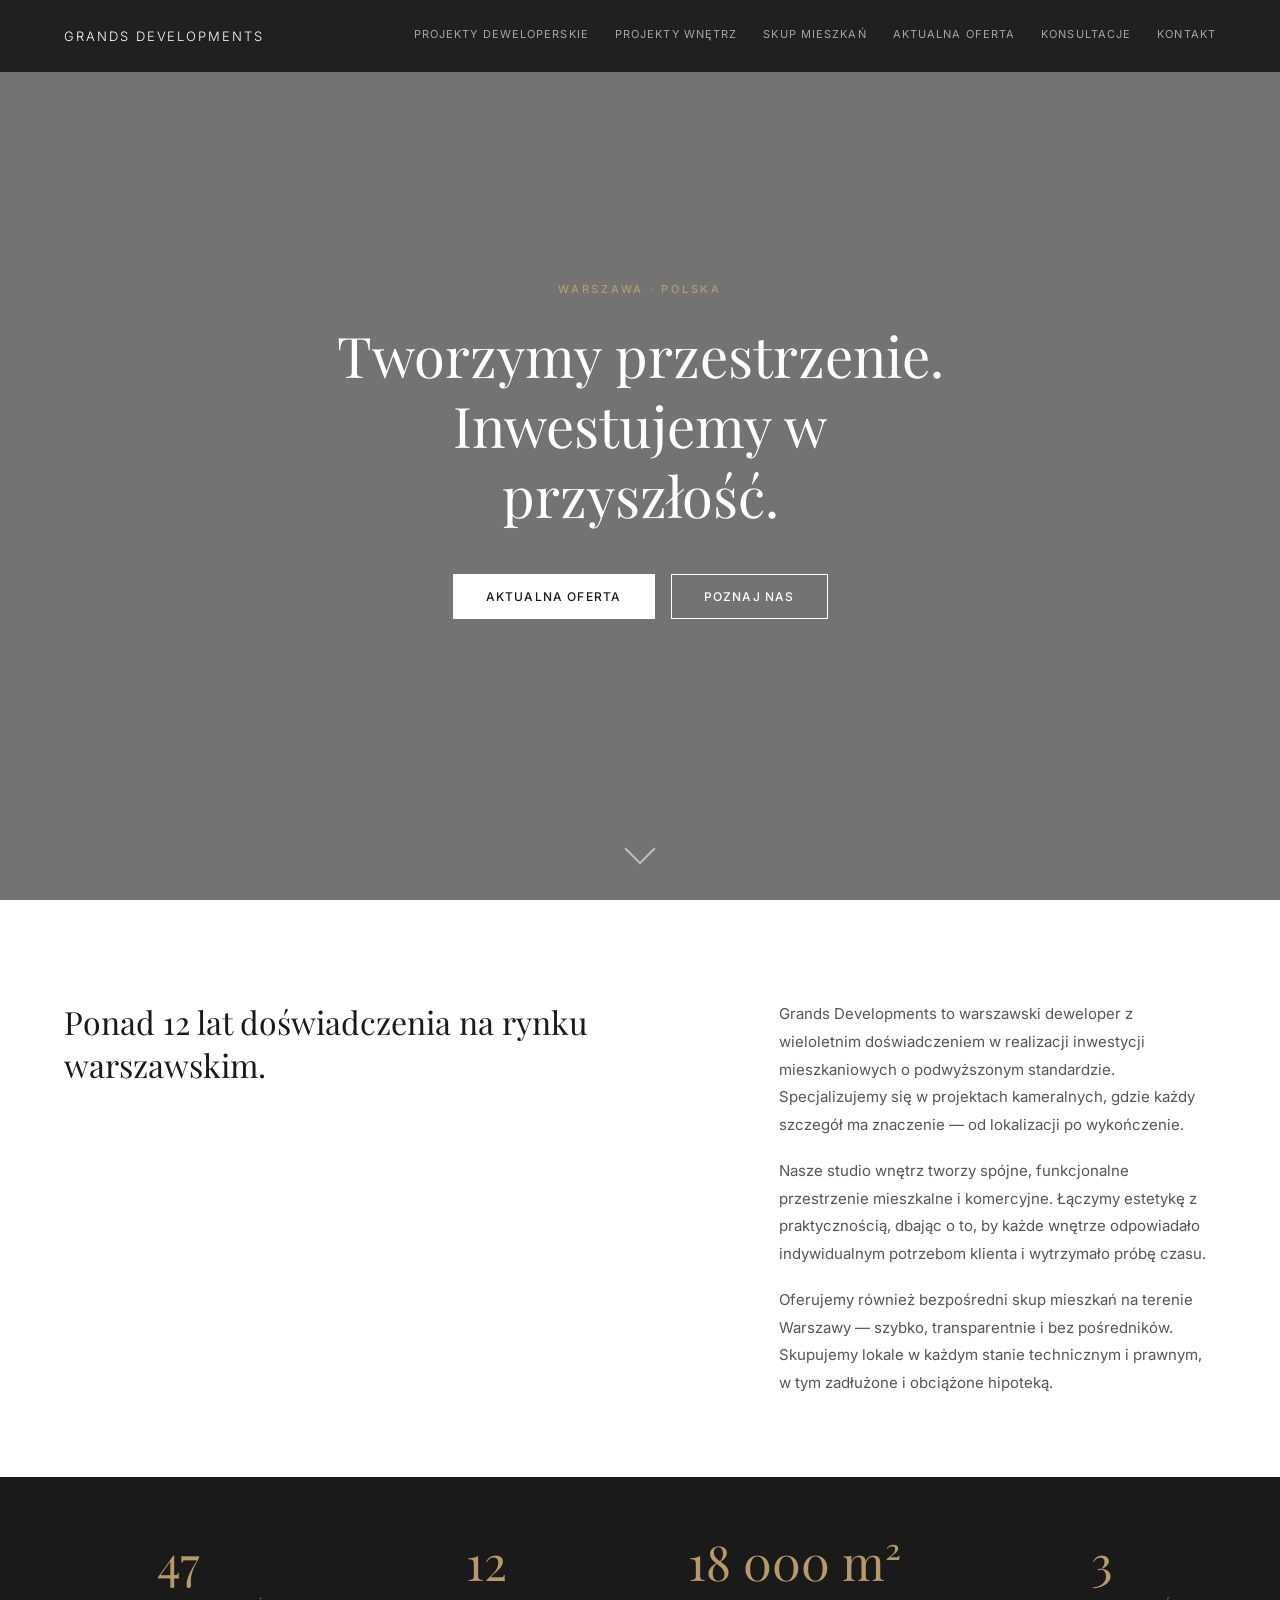
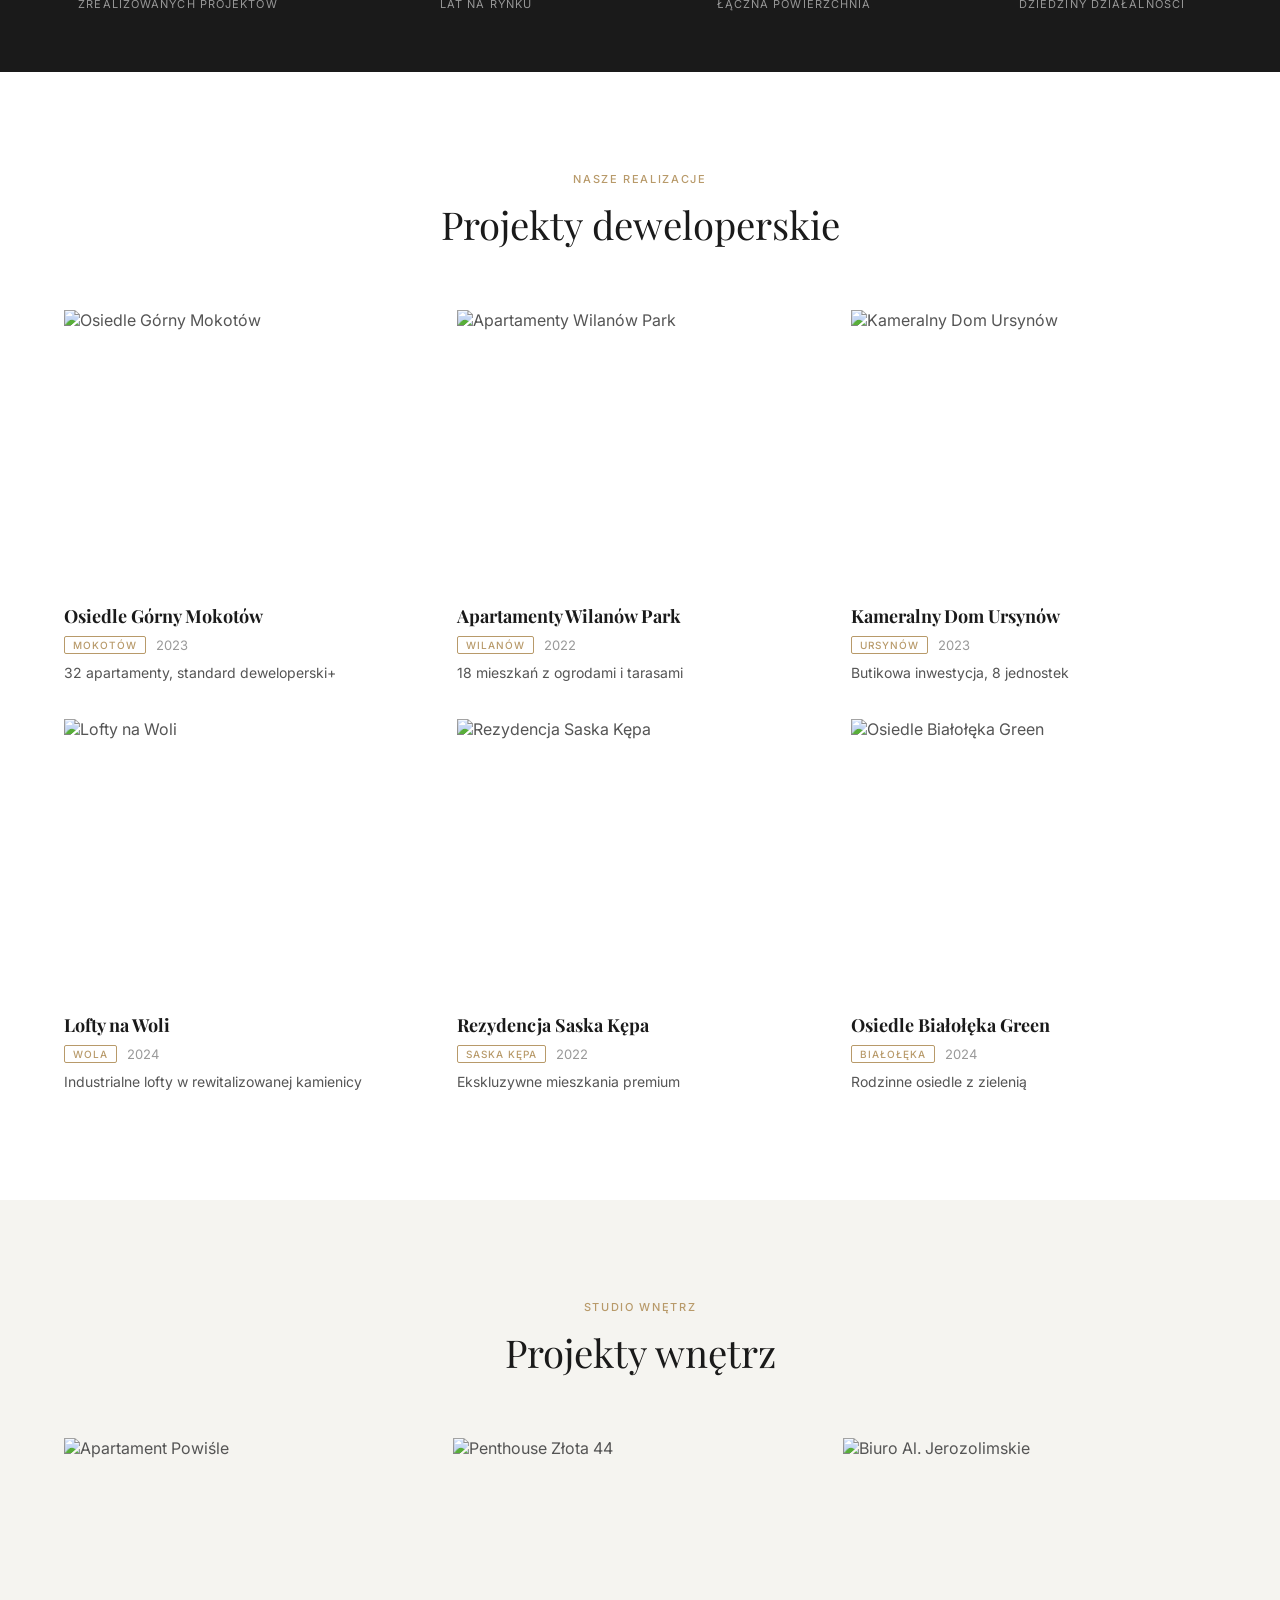
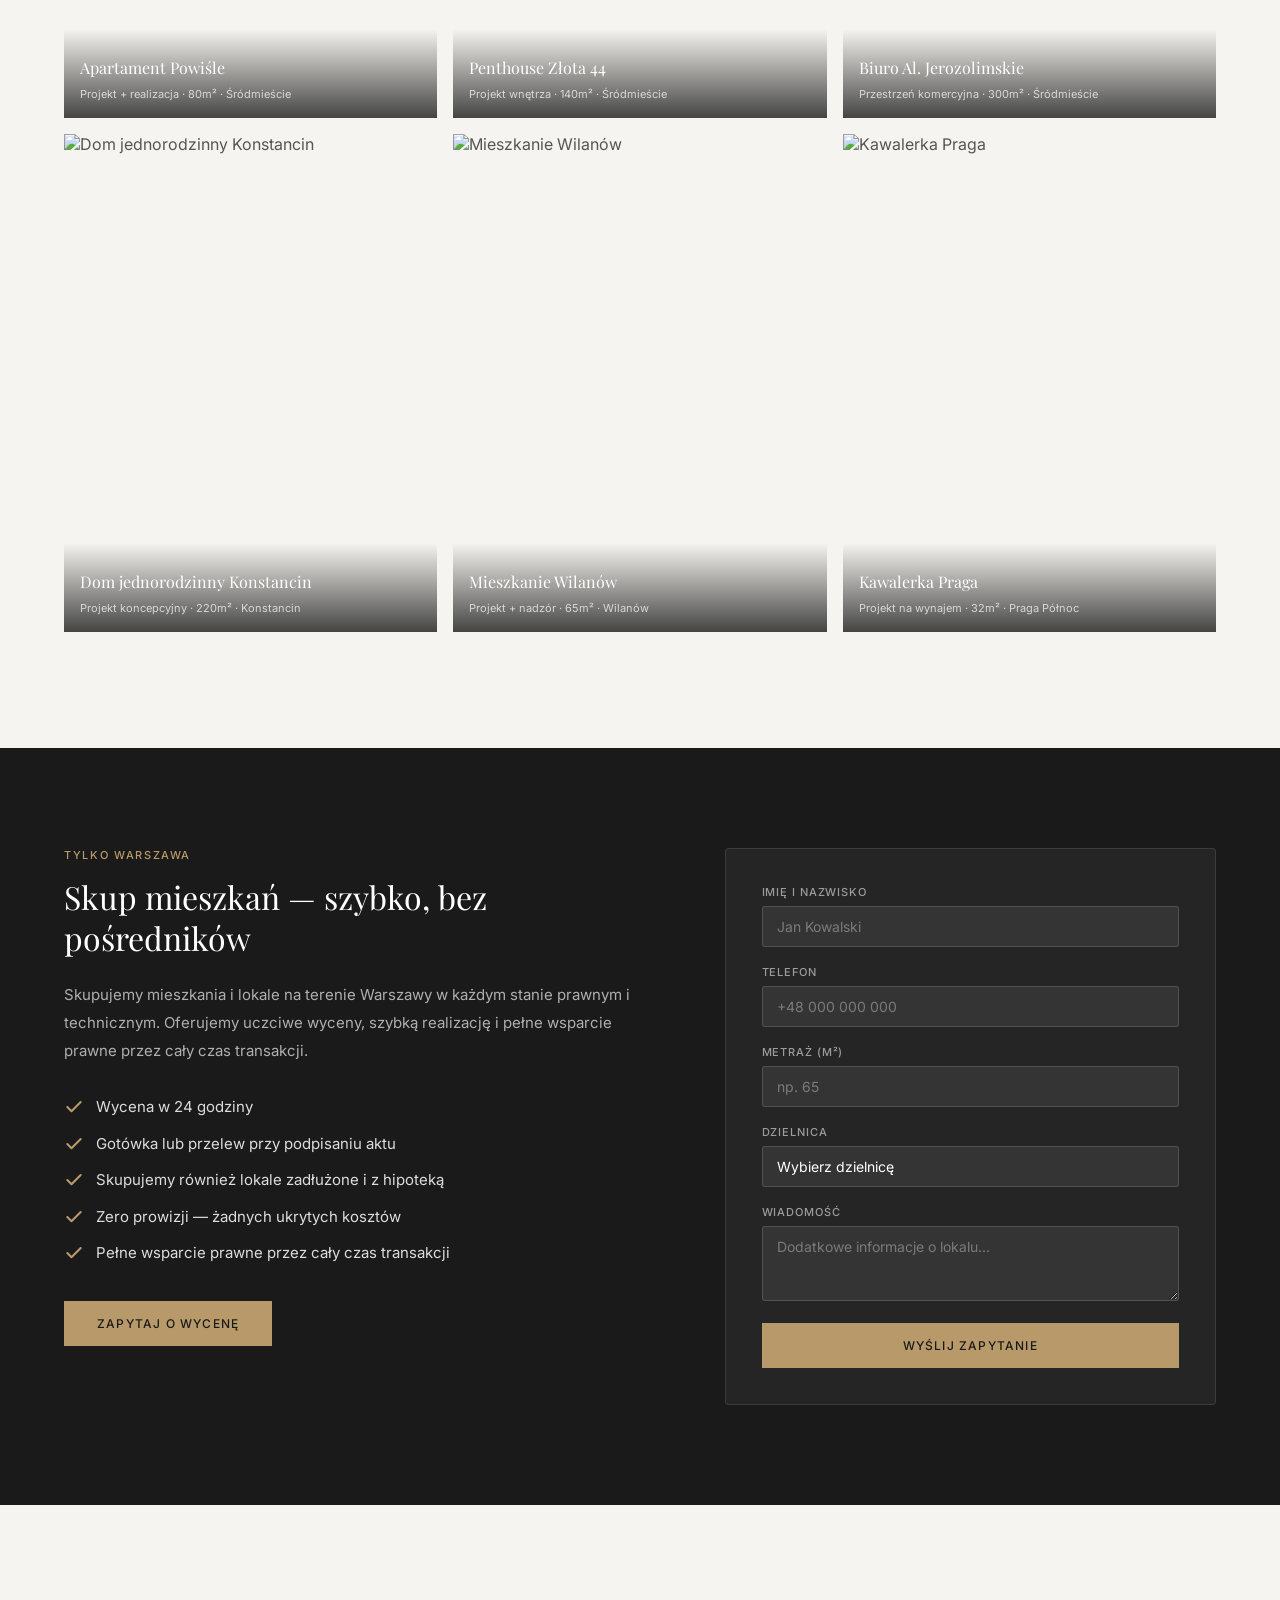
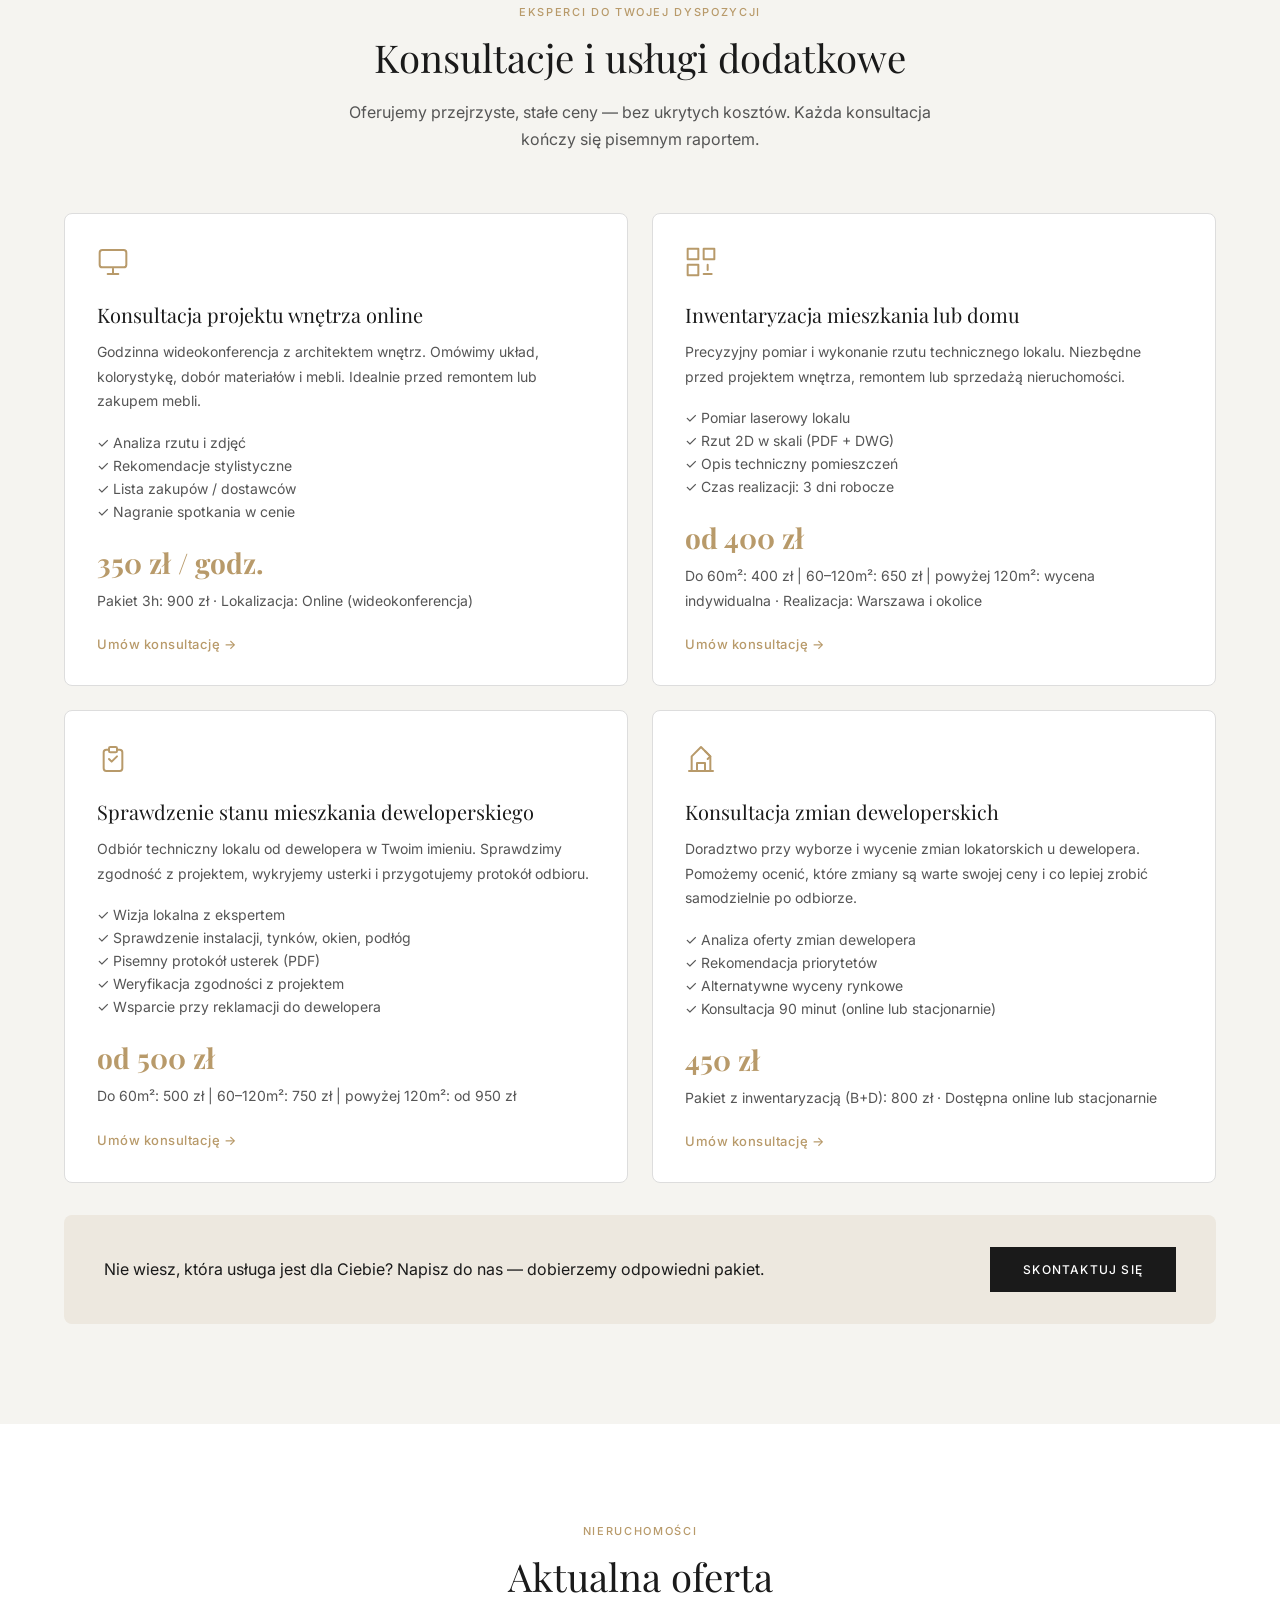
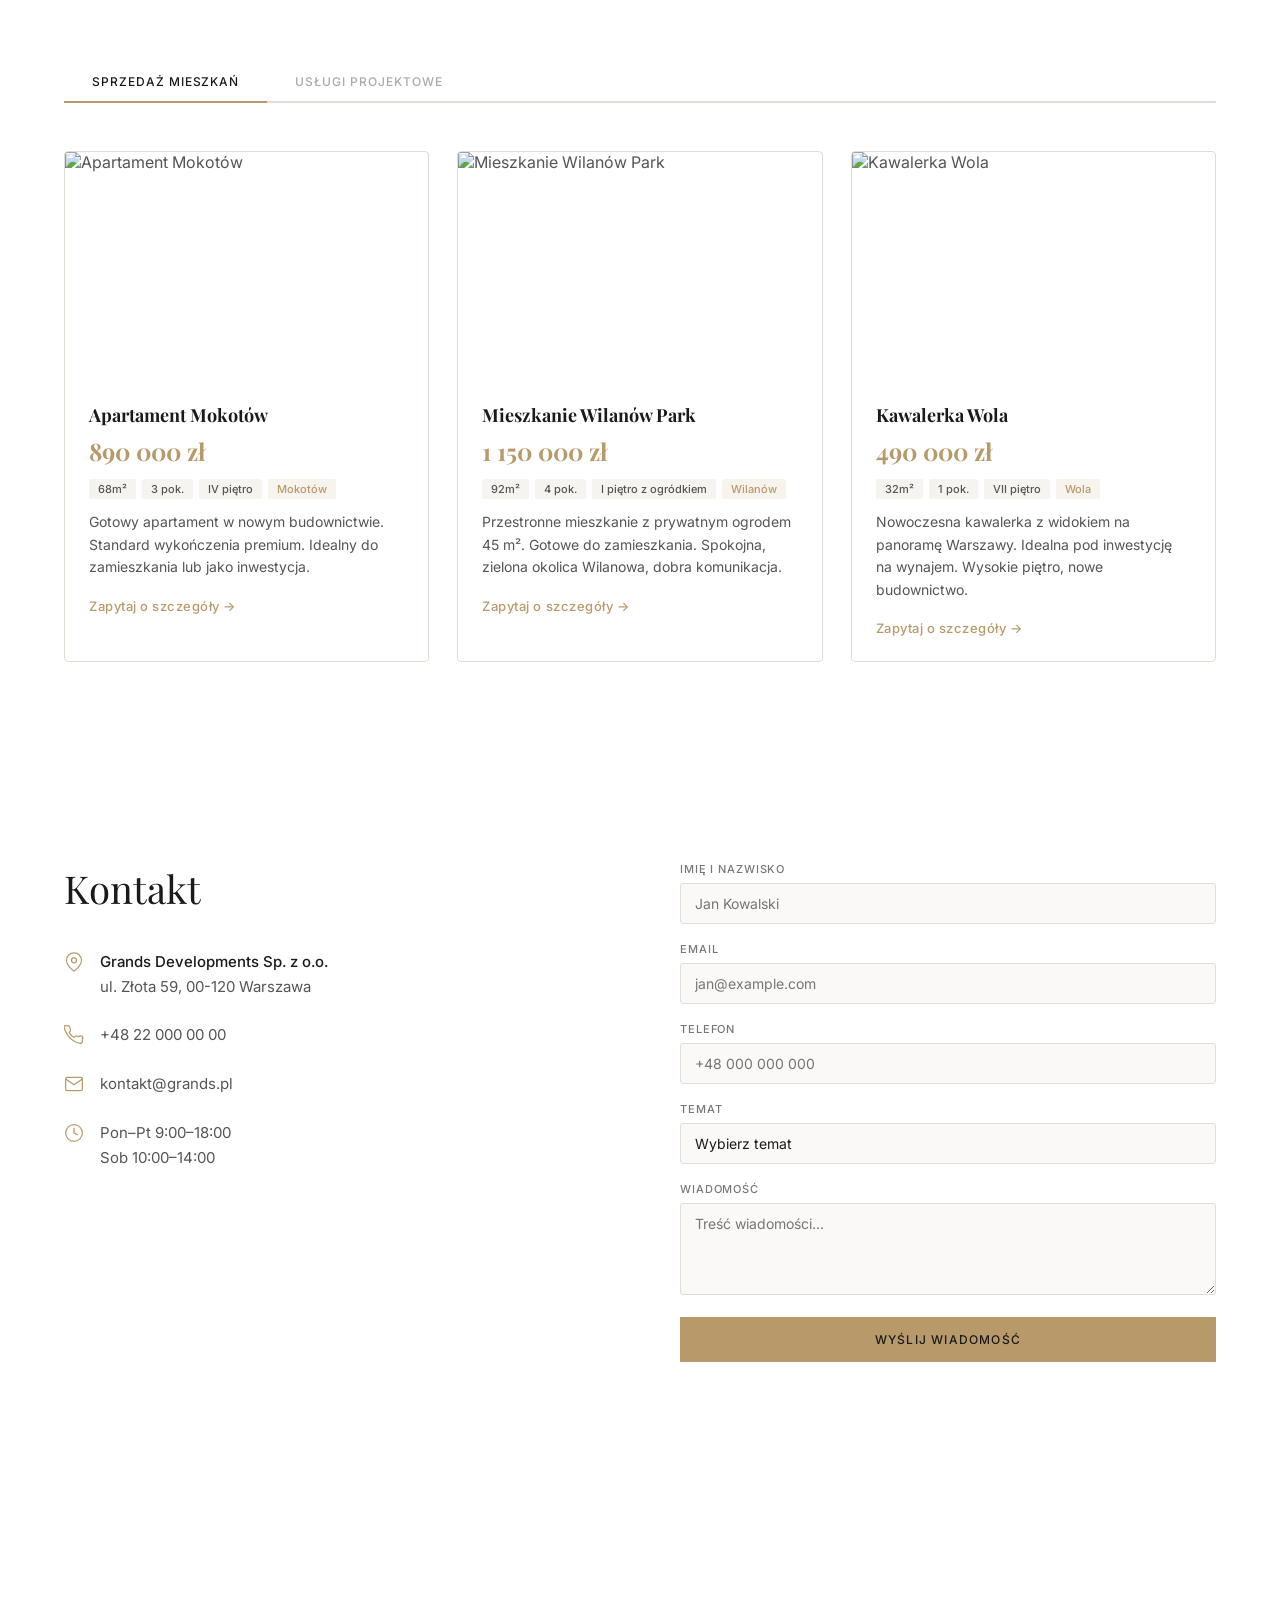
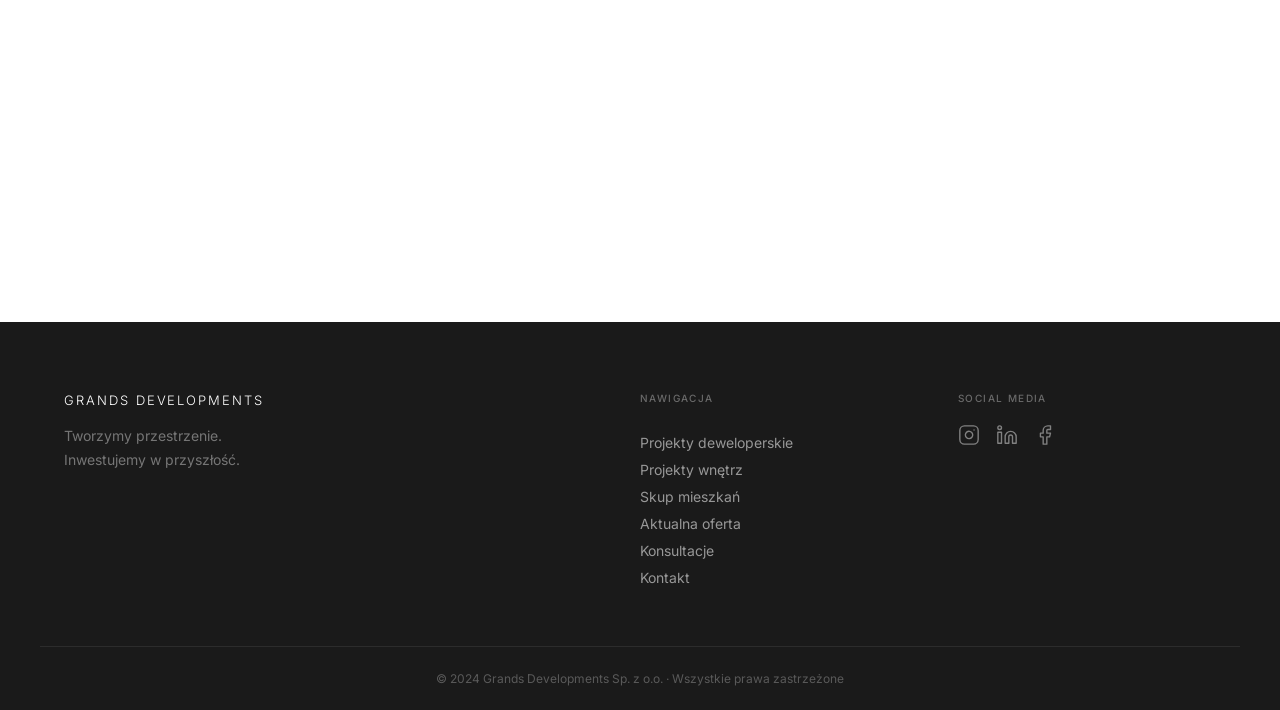
==== commit 77a5b5e4: "Update content from NotebookLM — real descriptions, USPs, consultation details" ====
--- a/index.html
+++ b/index.html
@@ -241,6 +241,10 @@
           <svg class="check-icon" viewBox="0 0 24 24" fill="none" stroke="#b89a6a" stroke-width="2.5" stroke-linecap="round" stroke-linejoin="round"><polyline points="20 6 9 17 4 12"/></svg>
           Zero prowizji — żadnych ukrytych kosztów
         </li>
+        <li>
+          <svg class="check-icon" viewBox="0 0 24 24" fill="none" stroke="#b89a6a" stroke-width="2.5" stroke-linecap="round" stroke-linejoin="round"><polyline points="20 6 9 17 4 12"/></svg>
+          Pełne wsparcie prawne przez cały czas transakcji
+        </li>
       </ul>
       <a href="#kontakt" class="btn btn-gold">Zapytaj o wycenę</a>
     </div>
@@ -305,10 +309,10 @@
           <li>✓ Analiza rzutu i zdjęć</li>
           <li>✓ Rekomendacje stylistyczne</li>
           <li>✓ Lista zakupów / dostawców</li>
-          <li>✓ Nagranie spotkania</li>
+          <li>✓ Nagranie spotkania w cenie</li>
         </ul>
         <div class="kons-price">350 zł / godz.</div>
-        <p class="kons-note">Możliwość rezerwacji pakietu 3h: 900 zł</p>
+        <p class="kons-note">Pakiet 3h: 900 zł · Lokalizacja: Online (wideokonferencja)</p>
         <a href="#kontakt" class="kons-cta">Umów konsultację →</a>
       </div>
 
@@ -328,7 +332,7 @@
           <li>✓ Czas realizacji: 3 dni robocze</li>
         </ul>
         <div class="kons-price">od 400 zł</div>
-        <p class="kons-note">Cena zależy od metrażu. Lokal do 60m²: 400 zł, 60–120m²: 650 zł, powyżej 120m²: wycena indywidualna.</p>
+        <p class="kons-note">Do 60m²: 400 zł | 60–120m²: 650 zł | powyżej 120m²: wycena indywidualna · Realizacja: Warszawa i okolice</p>
         <a href="#kontakt" class="kons-cta">Umów konsultację →</a>
       </div>
 
@@ -347,6 +351,7 @@
           <li>✓ Wizja lokalna z ekspertem</li>
           <li>✓ Sprawdzenie instalacji, tynków, okien, podłóg</li>
           <li>✓ Pisemny protokół usterek (PDF)</li>
+          <li>✓ Weryfikacja zgodności z projektem</li>
           <li>✓ Wsparcie przy reklamacji do dewelopera</li>
         </ul>
         <div class="kons-price">od 500 zł</div>
@@ -372,7 +377,7 @@
           <li>✓ Konsultacja 90 minut (online lub stacjonarnie)</li>
         </ul>
         <div class="kons-price">450 zł</div>
-        <p class="kons-note">Dostępna również jako pakiet z kartą B (inwentaryzacja + konsultacja zmian): 800 zł</p>
+        <p class="kons-note">Pakiet z inwentaryzacją (B+D): 800 zł · Dostępna online lub stacjonarnie</p>
         <a href="#kontakt" class="kons-cta">Umów konsultację →</a>
       </div>
 
@@ -408,7 +413,7 @@
             <div class="listing-badges">
               <span class="badge">68m²</span><span class="badge">3 pok.</span><span class="badge">IV piętro</span><span class="badge district-badge">Mokotów</span>
             </div>
-            <p>Gotowy apartament w nowym budownictwie, standard wykończenia premium.</p>
+            <p>Gotowy apartament w nowym budownictwie. Standard wykończenia premium. Idealny do zamieszkania lub jako inwestycja.</p>
             <a href="#kontakt" class="listing-cta">Zapytaj o szczegóły →</a>
           </div>
         </article>
@@ -422,7 +427,7 @@
             <div class="listing-badges">
               <span class="badge">92m²</span><span class="badge">4 pok.</span><span class="badge">I piętro z ogródkiem</span><span class="badge district-badge">Wilanów</span>
             </div>
-            <p>Przestronne mieszkanie z prywatnym ogrodem 45m², gotowe do zamieszkania.</p>
+            <p>Przestronne mieszkanie z prywatnym ogrodem 45 m². Gotowe do zamieszkania. Spokojna, zielona okolica Wilanowa, dobra komunikacja.</p>
             <a href="#kontakt" class="listing-cta">Zapytaj o szczegóły →</a>
           </div>
         </article>
@@ -436,7 +441,7 @@
             <div class="listing-badges">
               <span class="badge">32m²</span><span class="badge">1 pok.</span><span class="badge">VII piętro</span><span class="badge district-badge">Wola</span>
             </div>
-            <p>Nowoczesna kawalerka z widokiem na panoramę Warszawy, idealna pod inwestycję.</p>
+            <p>Nowoczesna kawalerka z widokiem na panoramę Warszawy. Idealna pod inwestycję na wynajem. Wysokie piętro, nowe budownictwo.</p>
             <a href="#kontakt" class="listing-cta">Zapytaj o szczegóły →</a>
           </div>
         </article>
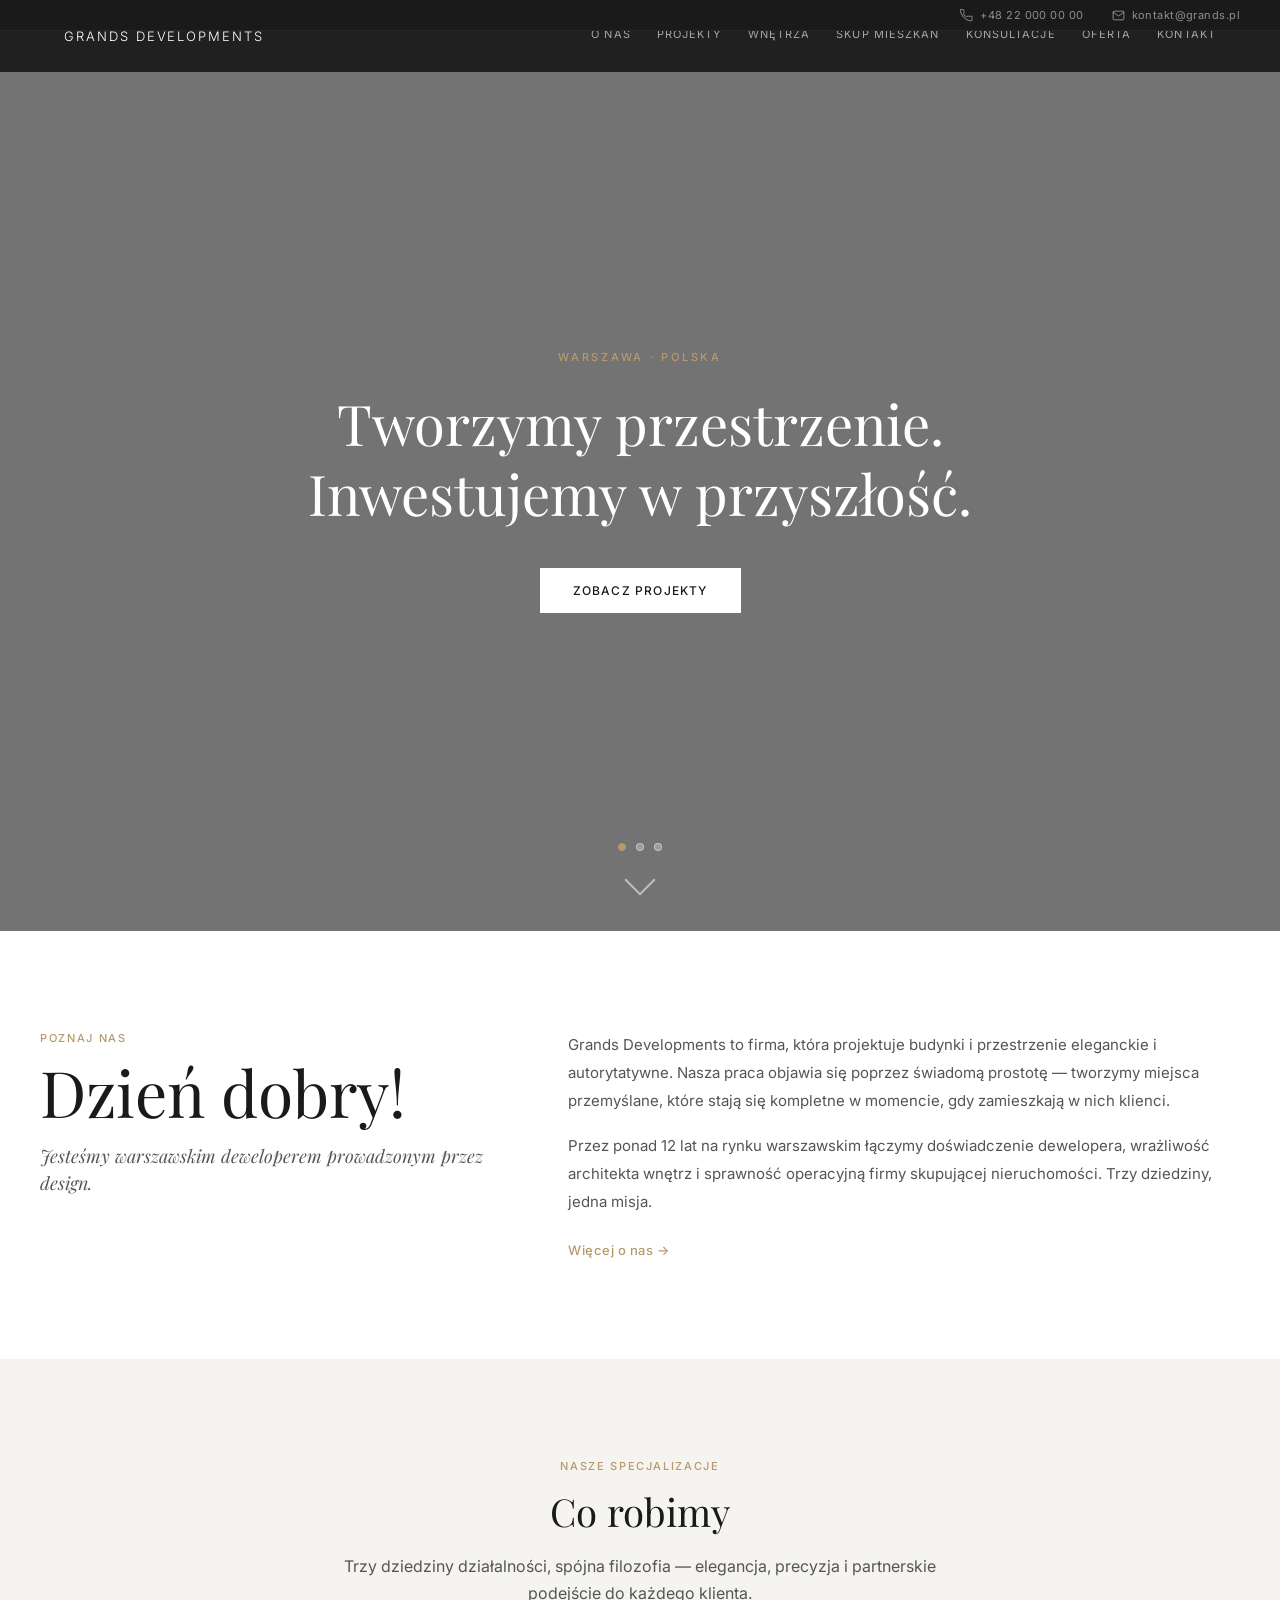
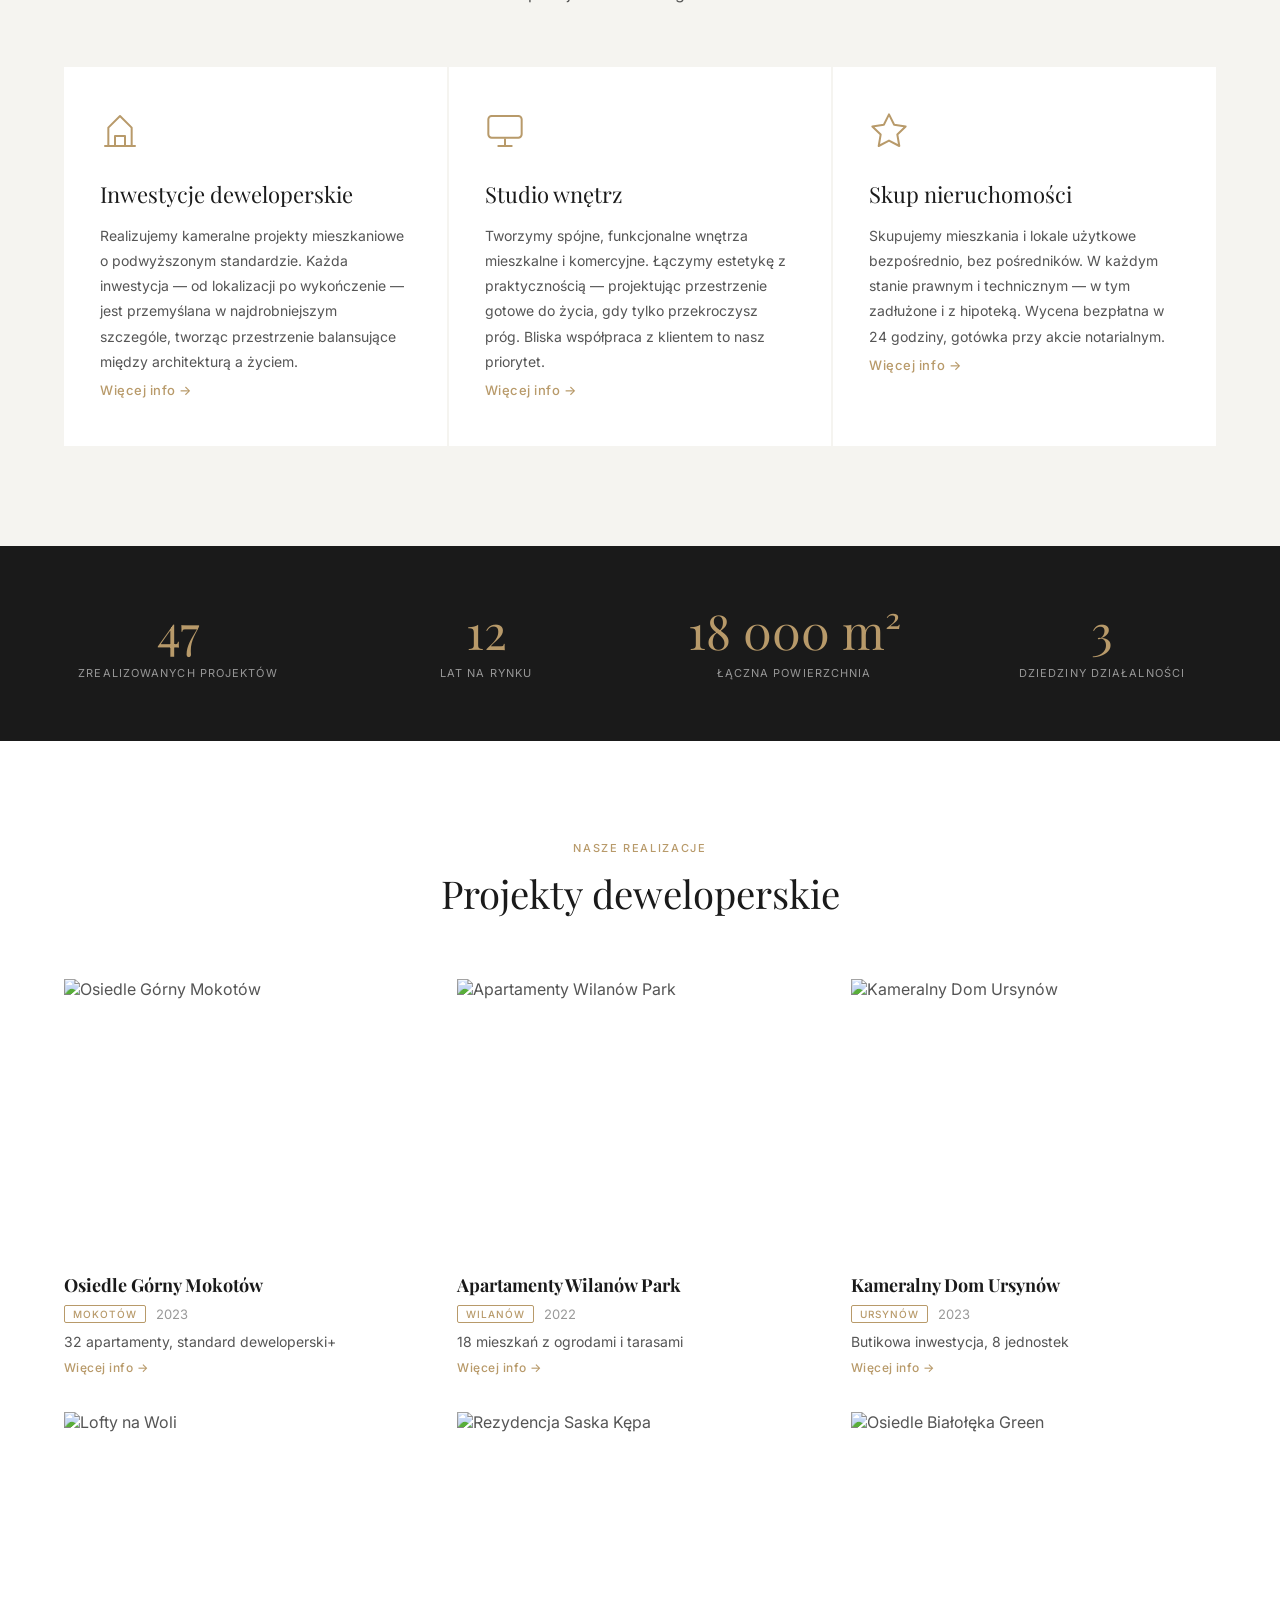
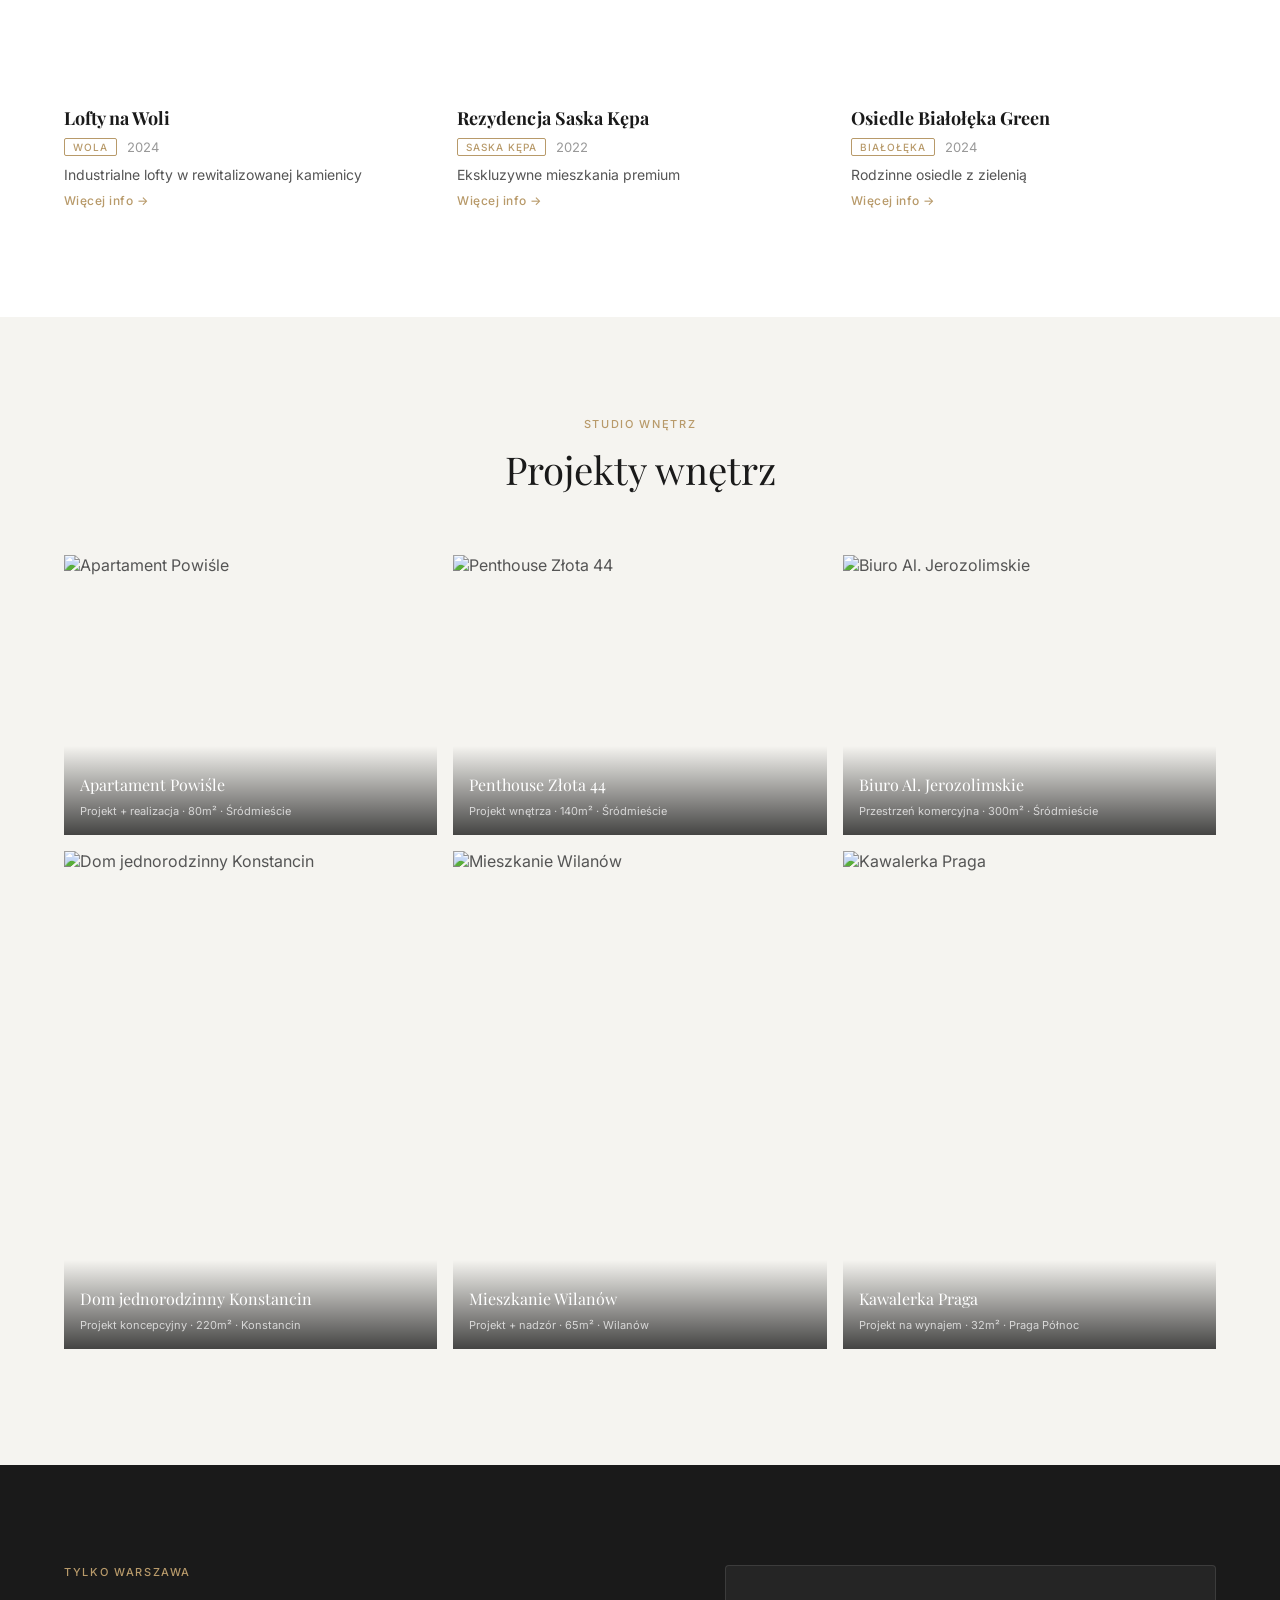
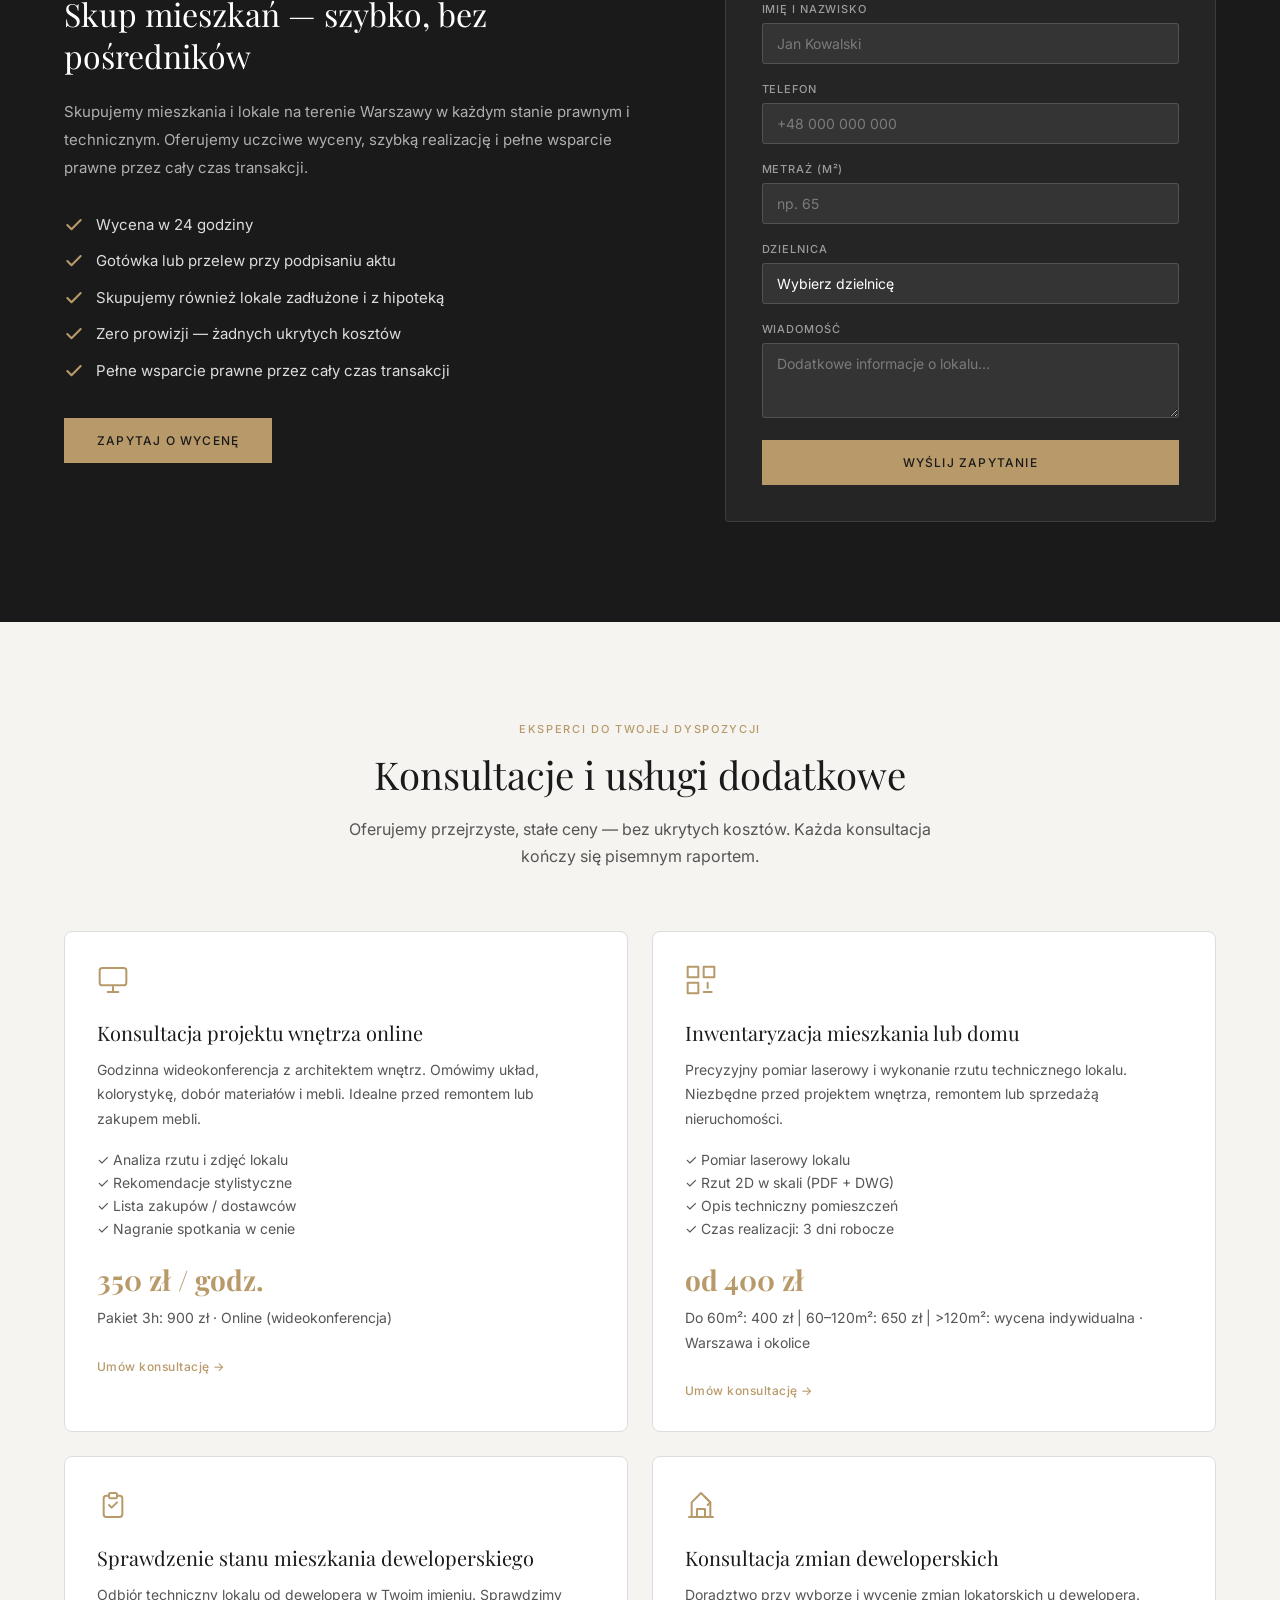
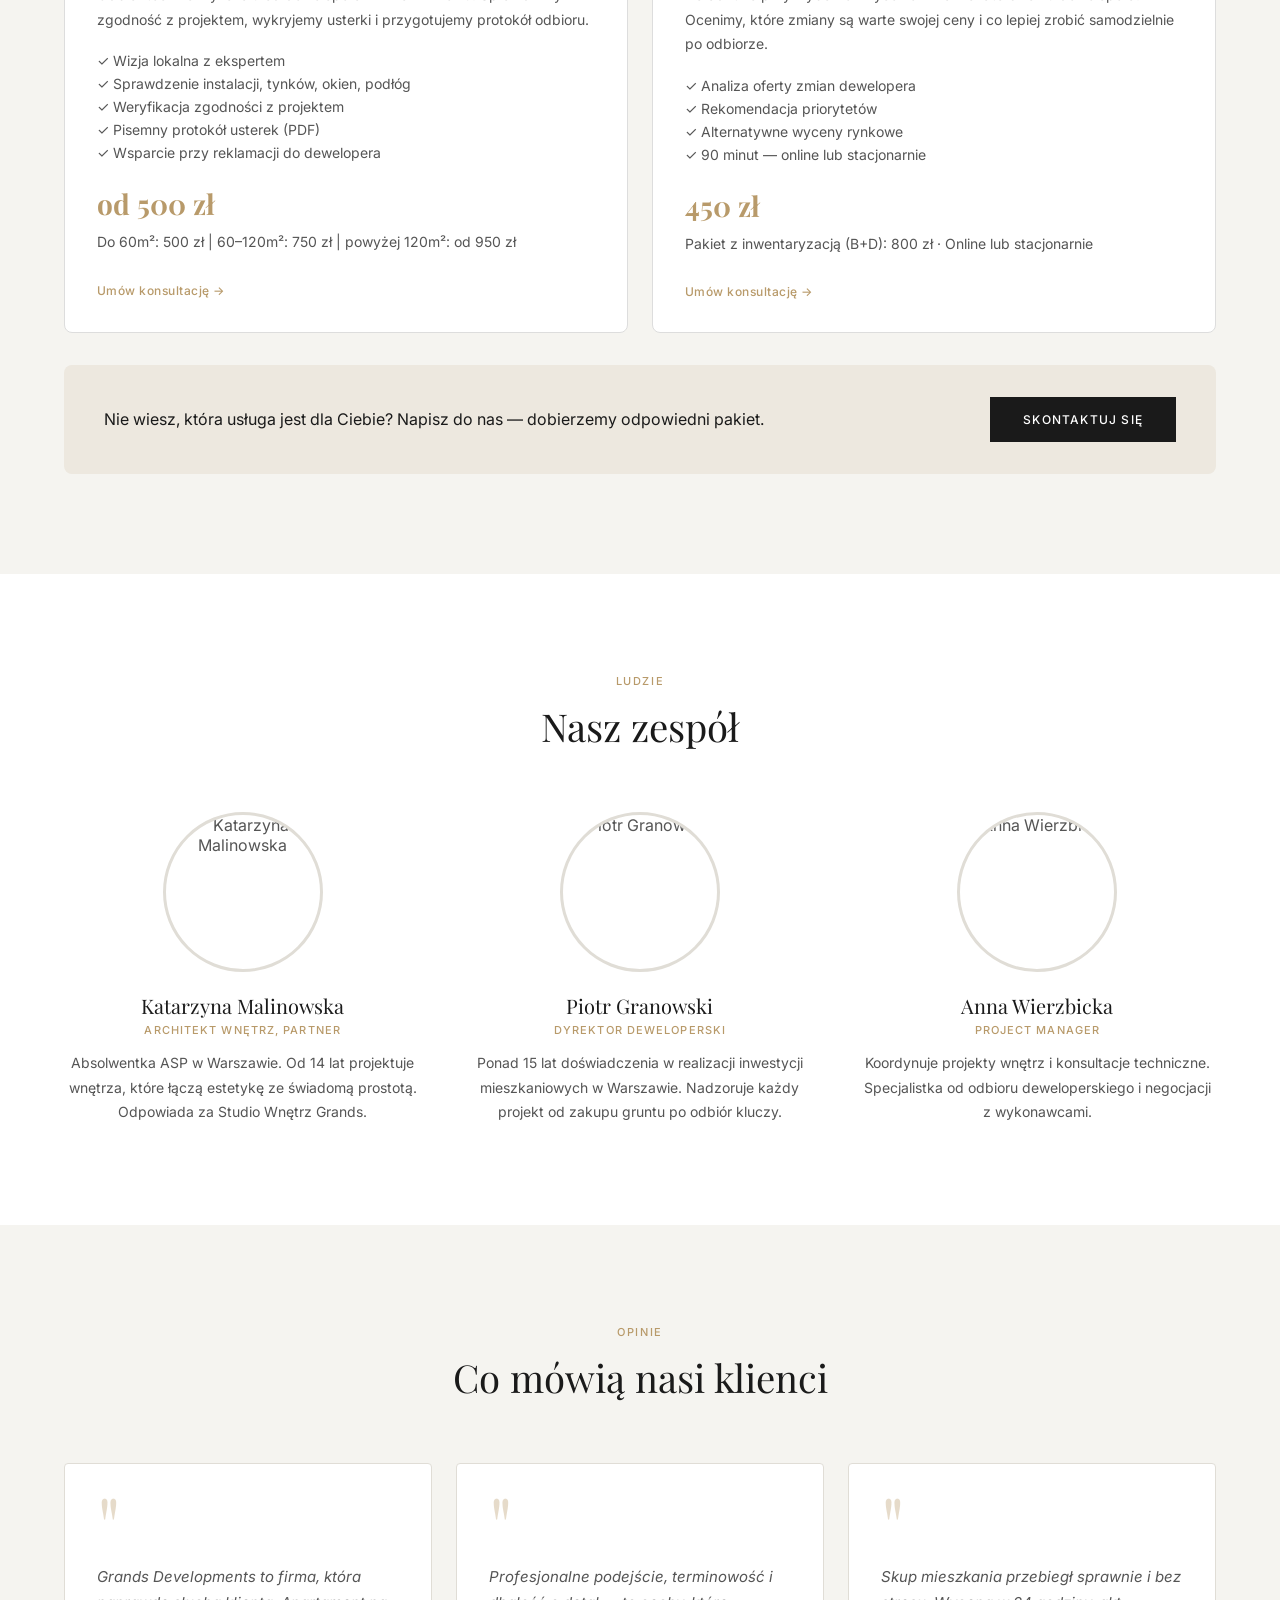
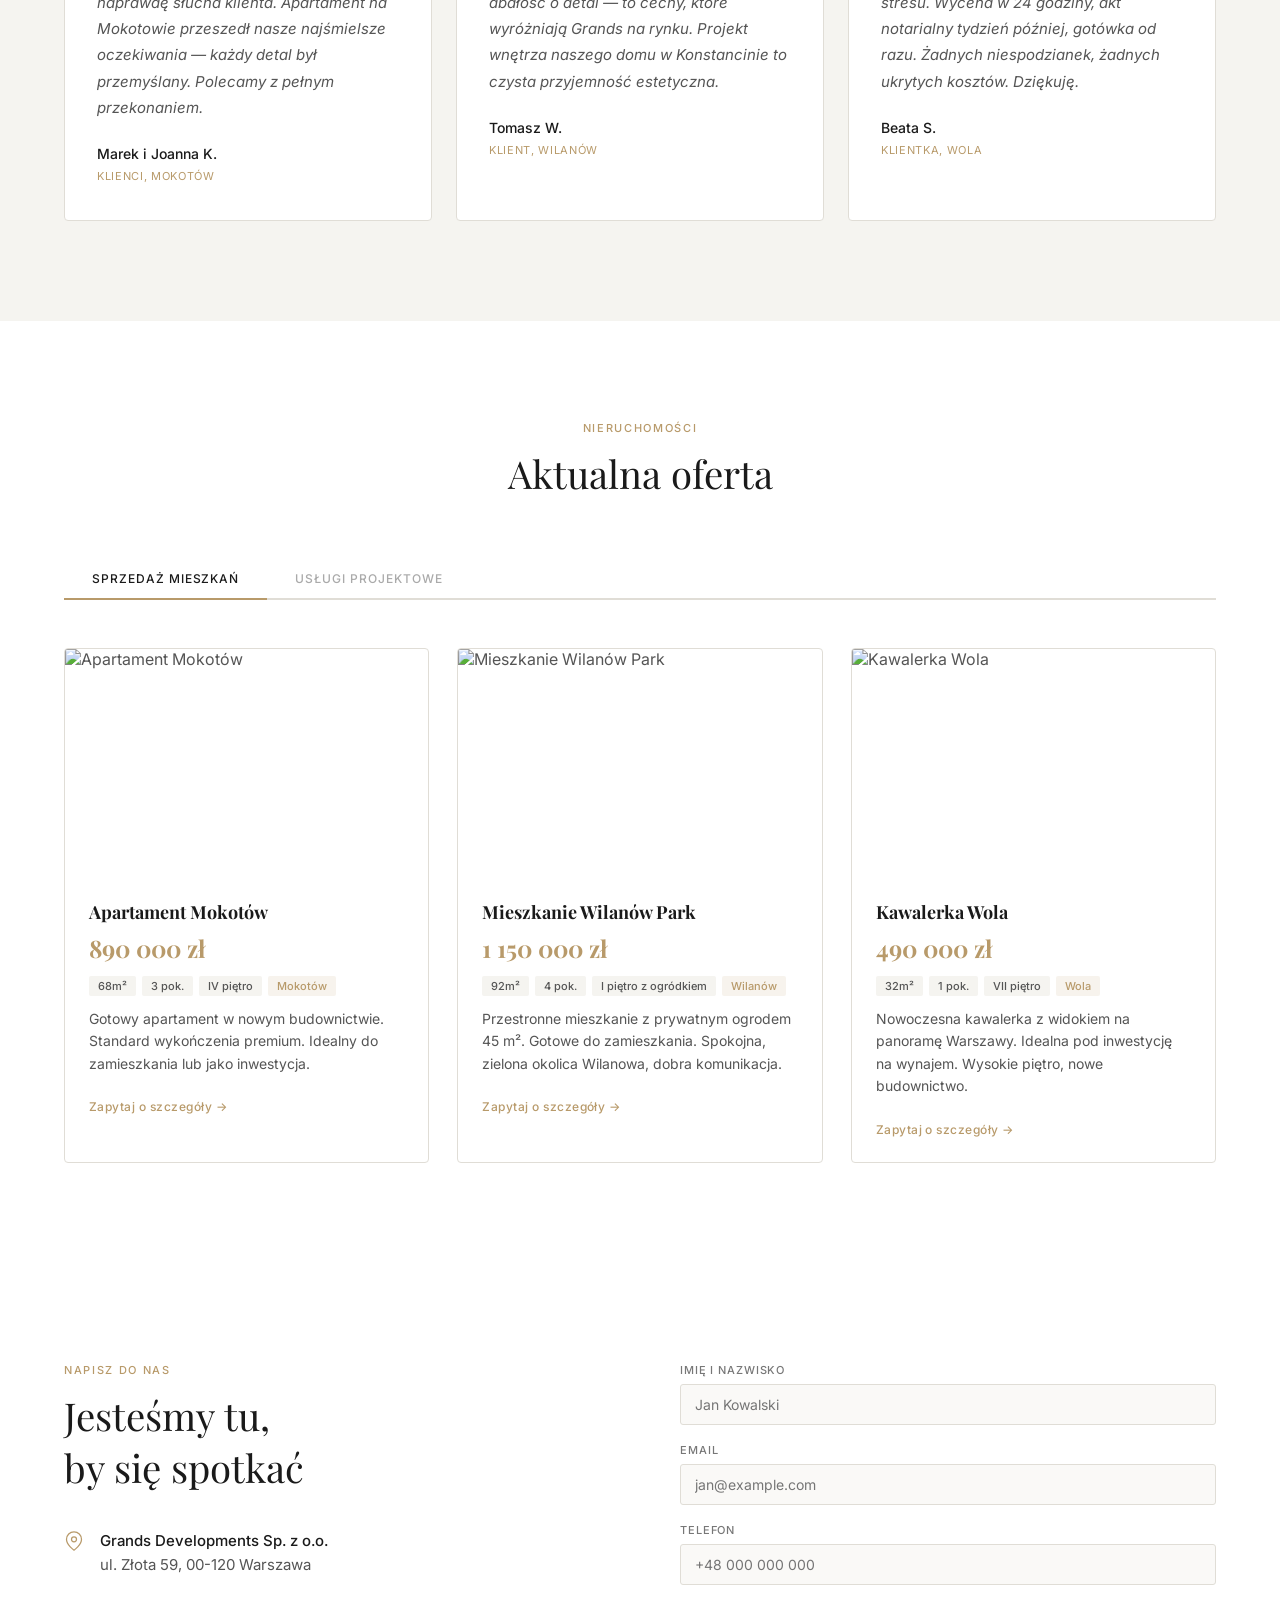
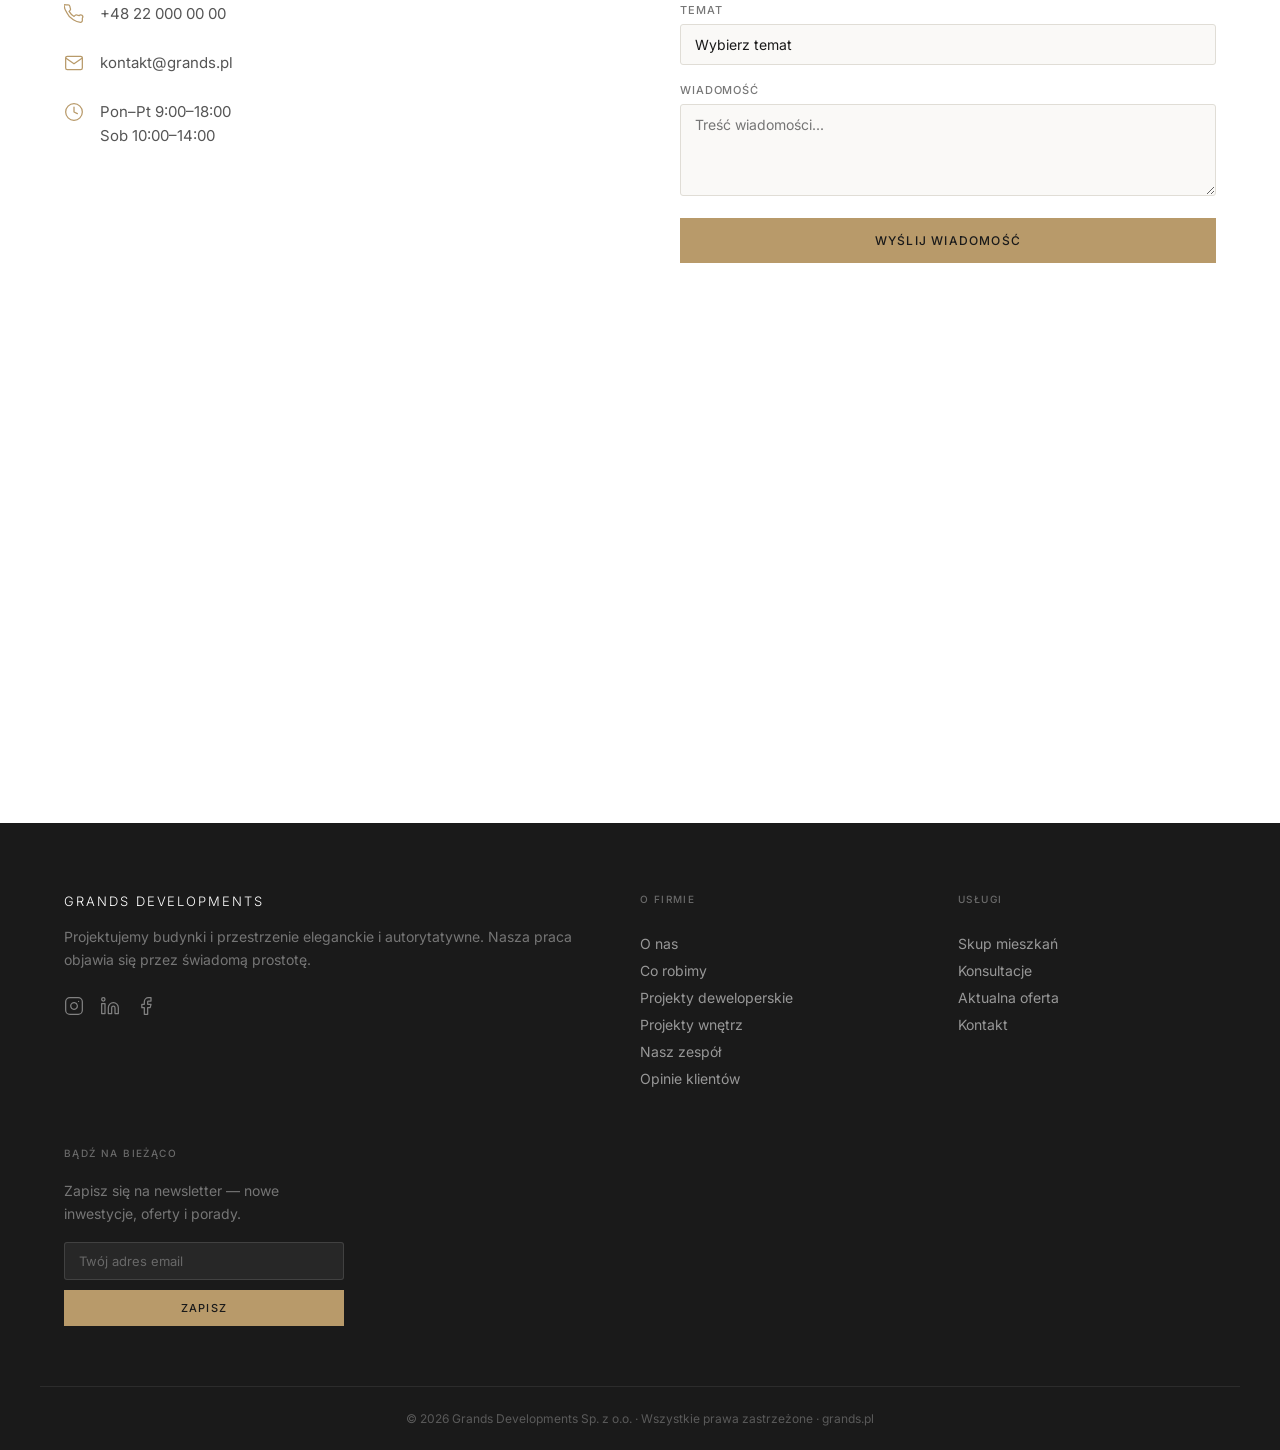
==== commit 6520bd14: "Rebuild site to match Palladio template — top bar, rotating hero, capabilities, team, testimonials, " ====
--- a/index.html
+++ b/index.html
@@ -6,21 +6,36 @@
   <title>Grands Developments — Deweloper i Studio Wnętrz · Warszawa</title>
   <link rel="preconnect" href="https://fonts.googleapis.com" />
   <link rel="preconnect" href="https://fonts.gstatic.com" crossorigin />
-  <link href="https://fonts.googleapis.com/css2?family=Playfair+Display:wght@400;700&family=Inter:wght@300;400;500&display=swap" rel="stylesheet" />
+  <link href="https://fonts.googleapis.com/css2?family=Playfair+Display:ital,wght@0,400;0,700;1,400&family=Inter:wght@300;400;500&display=swap" rel="stylesheet" />
   <link rel="stylesheet" href="style.css" />
 </head>
 <body>
+
+<!-- TOP BAR -->
+<div class="top-bar">
+  <div class="top-bar-inner">
+    <span>
+      <svg width="13" height="13" viewBox="0 0 24 24" fill="none" stroke="currentColor" stroke-width="1.8"><path d="M22 16.92v3a2 2 0 01-2.18 2 19.79 19.79 0 01-8.63-3.07A19.5 19.5 0 013.07 9.81a19.79 19.79 0 01-3.07-8.63A2 2 0 012 .99h3a2 2 0 012 1.72 12.84 12.84 0 00.7 2.81 2 2 0 01-.45 2.11L6.09 8.91a16 16 0 006 6l1.27-1.27a2 2 0 012.11-.45 12.84 12.84 0 002.81.7A2 2 0 0122 16.92z"/></svg>
+      <a href="tel:+48220000000">+48 22 000 00 00</a>
+    </span>
+    <span>
+      <svg width="13" height="13" viewBox="0 0 24 24" fill="none" stroke="currentColor" stroke-width="1.8"><path d="M4 4h16c1.1 0 2 .9 2 2v12c0 1.1-.9 2-2 2H4c-1.1 0-2-.9-2-2V6c0-1.1.9-2 2-2z"/><polyline points="22,6 12,13 2,6"/></svg>
+      <a href="mailto:kontakt@grands.pl">kontakt@grands.pl</a>
+    </span>
+  </div>
+</div>
 
 <!-- HEADER -->
 <header id="header">
   <div class="nav-container">
     <a href="#" class="brand">GRANDS DEVELOPMENTS</a>
     <nav class="desktop-nav">
-      <a href="#projekty-deweloperskie">Projekty deweloperskie</a>
-      <a href="#projekty-wnetrz">Projekty wnętrz</a>
+      <a href="#o-nas">O nas</a>
+      <a href="#projekty-deweloperskie">Projekty</a>
+      <a href="#projekty-wnetrz">Wnętrza</a>
       <a href="#skup-mieszkan">Skup mieszkań</a>
-      <a href="#aktualna-oferta">Aktualna oferta</a>
       <a href="#konsultacje">Konsultacje</a>
+      <a href="#aktualna-oferta">Oferta</a>
       <a href="#kontakt">Kontakt</a>
     </nav>
     <button class="hamburger" id="hamburger" aria-label="Otwórz menu">
@@ -29,11 +44,12 @@
   </div>
   <div class="mobile-overlay" id="mobile-overlay">
     <nav class="mobile-nav">
-      <a href="#projekty-deweloperskie" class="mobile-link">Projekty deweloperskie</a>
-      <a href="#projekty-wnetrz" class="mobile-link">Projekty wnętrz</a>
+      <a href="#o-nas" class="mobile-link">O nas</a>
+      <a href="#projekty-deweloperskie" class="mobile-link">Projekty</a>
+      <a href="#projekty-wnetrz" class="mobile-link">Wnętrza</a>
       <a href="#skup-mieszkan" class="mobile-link">Skup mieszkań</a>
-      <a href="#aktualna-oferta" class="mobile-link">Aktualna oferta</a>
       <a href="#konsultacje" class="mobile-link">Konsultacje</a>
+      <a href="#aktualna-oferta" class="mobile-link">Oferta</a>
       <a href="#kontakt" class="mobile-link">Kontakt</a>
     </nav>
   </div>
@@ -42,54 +58,111 @@
 <!-- HERO -->
 <section id="hero">
   <div class="hero-overlay"></div>
-  <div class="hero-content">
-    <p class="hero-overline">WARSZAWA · POLSKA</p>
-    <h1 class="hero-title">Tworzymy przestrzenie.<br>Inwestujemy w przyszłość.</h1>
-    <div class="hero-buttons">
+  <div class="hero-slides">
+    <div class="hero-slide active">
+      <p class="hero-overline">WARSZAWA · POLSKA</p>
+      <h1>Tworzymy przestrzenie.<br>Inwestujemy w przyszłość.</h1>
+      <a href="#projekty-deweloperskie" class="btn btn-light">Zobacz projekty</a>
+    </div>
+    <div class="hero-slide">
+      <p class="hero-overline">WARSZAWA · POLSKA</p>
+      <h1>Projektujemy eleganckie<br>budynki i wnętrza.</h1>
+      <a href="#projekty-wnetrz" class="btn btn-light">Studio wnętrz</a>
+    </div>
+    <div class="hero-slide">
+      <p class="hero-overline">WARSZAWA · POLSKA</p>
+      <h1>Nowoczesne inwestycje<br>w sercu Warszawy.</h1>
       <a href="#aktualna-oferta" class="btn btn-light">Aktualna oferta</a>
-      <a href="#o-nas" class="btn btn-outline">Poznaj nas</a>
-    </div>
-  </div>
-  <div class="scroll-indicator">
-    <div class="scroll-arrow"></div>
-  </div>
-</section>
-
-<!-- O NAS -->
+    </div>
+  </div>
+  <div class="hero-dots" id="hero-dots">
+    <button class="hero-dot active" aria-label="Slajd 1"></button>
+    <button class="hero-dot" aria-label="Slajd 2"></button>
+    <button class="hero-dot" aria-label="Slajd 3"></button>
+  </div>
+  <div class="scroll-indicator"><div class="scroll-arrow"></div></div>
+</section>
+
+<!-- GREETING / O NAS -->
 <section id="o-nas">
+  <div class="container greeting-grid">
+    <div class="greeting-left">
+      <p class="overline">POZNAJ NAS</p>
+      <h2 class="greeting-headline">Dzień dobry!</h2>
+      <p class="greeting-sub">Jesteśmy warszawskim deweloperem prowadzonym przez design.</p>
+    </div>
+    <div class="greeting-right">
+      <p>Grands Developments to firma, która projektuje budynki i przestrzenie eleganckie i autorytatywne. Nasza praca objawia się poprzez świadomą prostotę — tworzymy miejsca przemyślane, które stają się kompletne w momencie, gdy zamieszkają w nich klienci.</p>
+      <p>Przez ponad 12 lat na rynku warszawskim łączymy doświadczenie dewelopera, wrażliwość architekta wnętrz i sprawność operacyjną firmy skupującej nieruchomości. Trzy dziedziny, jedna misja.</p>
+      <a href="#co-robimy" class="text-link">Więcej o nas →</a>
+    </div>
+  </div>
+</section>
+
+<!-- CO ROBIMY — CAPABILITIES -->
+<section id="co-robimy" class="bg-warm">
   <div class="container">
-    <div class="o-nas-grid">
-      <div class="o-nas-left">
-        <p class="pull-quote">Ponad 12 lat doświadczenia na rynku warszawskim.</p>
-      </div>
-      <div class="o-nas-right">
-        <p>Grands Developments to warszawski deweloper z wieloletnim doświadczeniem w realizacji inwestycji mieszkaniowych o podwyższonym standardzie. Specjalizujemy się w projektach kameralnych, gdzie każdy szczegół ma znaczenie — od lokalizacji po wykończenie.</p>
-        <p>Nasze studio wnętrz tworzy spójne, funkcjonalne przestrzenie mieszkalne i komercyjne. Łączymy estetykę z praktycznością, dbając o to, by każde wnętrze odpowiadało indywidualnym potrzebom klienta i wytrzymało próbę czasu.</p>
-        <p>Oferujemy również bezpośredni skup mieszkań na terenie Warszawy — szybko, transparentnie i bez pośredników. Skupujemy lokale w każdym stanie technicznym i prawnym, w tym zadłużone i obciążone hipoteką.</p>
-      </div>
-    </div>
-  </div>
-  <div class="stats-bar">
-    <div class="stats-inner">
-      <div class="stat-item">
-        <span class="stat-number">47</span>
-        <span class="stat-label">zrealizowanych projektów</span>
-      </div>
-      <div class="stat-item">
-        <span class="stat-number">12</span>
-        <span class="stat-label">lat na rynku</span>
-      </div>
-      <div class="stat-item">
-        <span class="stat-number">18 000 m²</span>
-        <span class="stat-label">łączna powierzchnia</span>
-      </div>
-      <div class="stat-item">
-        <span class="stat-number">3</span>
-        <span class="stat-label">dziedziny działalności</span>
-      </div>
-    </div>
-  </div>
-</section>
+    <div class="section-header">
+      <p class="overline">NASZE SPECJALIZACJE</p>
+      <h2>Co robimy</h2>
+      <p class="section-intro">Trzy dziedziny działalności, spójna filozofia — elegancja, precyzja i partnerskie podejście do każdego klienta.</p>
+    </div>
+    <div class="capabilities-grid">
+      <div class="capability-card">
+        <div class="cap-icon">
+          <svg width="40" height="40" viewBox="0 0 24 24" fill="none" stroke="#b89a6a" stroke-width="1.2" stroke-linecap="round" stroke-linejoin="round">
+            <path d="M3 21h18M5 21V10l7-7 7 7v11"/><path d="M9 21v-6h6v6"/>
+          </svg>
+        </div>
+        <h3>Inwestycje deweloperskie</h3>
+        <p>Realizujemy kameralne projekty mieszkaniowe o podwyższonym standardzie. Każda inwestycja — od lokalizacji po wykończenie — jest przemyślana w najdrobniejszym szczególe, tworząc przestrzenie balansujące między architekturą a życiem.</p>
+        <a href="#projekty-deweloperskie" class="text-link">Więcej info →</a>
+      </div>
+      <div class="capability-card">
+        <div class="cap-icon">
+          <svg width="40" height="40" viewBox="0 0 24 24" fill="none" stroke="#b89a6a" stroke-width="1.2" stroke-linecap="round" stroke-linejoin="round">
+            <rect x="2" y="3" width="20" height="13" rx="2"/><path d="M8 21h8"/><path d="M12 17v4"/>
+          </svg>
+        </div>
+        <h3>Studio wnętrz</h3>
+        <p>Tworzymy spójne, funkcjonalne wnętrza mieszkalne i komercyjne. Łączymy estetykę z praktycznością — projektując przestrzenie gotowe do życia, gdy tylko przekroczysz próg. Bliska współpraca z klientem to nasz priorytet.</p>
+        <a href="#projekty-wnetrz" class="text-link">Więcej info →</a>
+      </div>
+      <div class="capability-card">
+        <div class="cap-icon">
+          <svg width="40" height="40" viewBox="0 0 24 24" fill="none" stroke="#b89a6a" stroke-width="1.2" stroke-linecap="round" stroke-linejoin="round">
+            <path d="M12 2l3.09 6.26L22 9.27l-5 4.87 1.18 6.86L12 17.77l-6.18 3.23L7 14.14 2 9.27l6.91-1.01L12 2z"/>
+          </svg>
+        </div>
+        <h3>Skup nieruchomości</h3>
+        <p>Skupujemy mieszkania i lokale użytkowe bezpośrednio, bez pośredników. W każdym stanie prawnym i technicznym — w tym zadłużone i z hipoteką. Wycena bezpłatna w 24 godziny, gotówka przy akcie notarialnym.</p>
+        <a href="#skup-mieszkan" class="text-link">Więcej info →</a>
+      </div>
+    </div>
+  </div>
+</section>
+
+<!-- STATS BAR -->
+<div class="stats-bar">
+  <div class="stats-inner">
+    <div class="stat-item">
+      <span class="stat-number">47</span>
+      <span class="stat-label">zrealizowanych projektów</span>
+    </div>
+    <div class="stat-item">
+      <span class="stat-number">12</span>
+      <span class="stat-label">lat na rynku</span>
+    </div>
+    <div class="stat-item">
+      <span class="stat-number">18 000 m²</span>
+      <span class="stat-label">łączna powierzchnia</span>
+    </div>
+    <div class="stat-item">
+      <span class="stat-number">3</span>
+      <span class="stat-label">dziedziny działalności</span>
+    </div>
+  </div>
+</div>
 
 <!-- PROJEKTY DEWELOPERSKIE -->
 <section id="projekty-deweloperskie">
@@ -108,6 +181,7 @@
           <h3>Osiedle Górny Mokotów</h3>
           <div class="card-meta"><span class="location-badge">Mokotów</span><span class="year">2023</span></div>
           <p class="card-desc">32 apartamenty, standard deweloperski+</p>
+          <a href="#kontakt" class="text-link small">Więcej info →</a>
         </div>
       </article>
       <article class="project-card">
@@ -119,6 +193,7 @@
           <h3>Apartamenty Wilanów Park</h3>
           <div class="card-meta"><span class="location-badge">Wilanów</span><span class="year">2022</span></div>
           <p class="card-desc">18 mieszkań z ogrodami i tarasami</p>
+          <a href="#kontakt" class="text-link small">Więcej info →</a>
         </div>
       </article>
       <article class="project-card">
@@ -130,6 +205,7 @@
           <h3>Kameralny Dom Ursynów</h3>
           <div class="card-meta"><span class="location-badge">Ursynów</span><span class="year">2023</span></div>
           <p class="card-desc">Butikowa inwestycja, 8 jednostek</p>
+          <a href="#kontakt" class="text-link small">Więcej info →</a>
         </div>
       </article>
       <article class="project-card">
@@ -141,6 +217,7 @@
           <h3>Lofty na Woli</h3>
           <div class="card-meta"><span class="location-badge">Wola</span><span class="year">2024</span></div>
           <p class="card-desc">Industrialne lofty w rewitalizowanej kamienicy</p>
+          <a href="#kontakt" class="text-link small">Więcej info →</a>
         </div>
       </article>
       <article class="project-card">
@@ -152,6 +229,7 @@
           <h3>Rezydencja Saska Kępa</h3>
           <div class="card-meta"><span class="location-badge">Saska Kępa</span><span class="year">2022</span></div>
           <p class="card-desc">Ekskluzywne mieszkania premium</p>
+          <a href="#kontakt" class="text-link small">Więcej info →</a>
         </div>
       </article>
       <article class="project-card">
@@ -163,6 +241,7 @@
           <h3>Osiedle Białołęka Green</h3>
           <div class="card-meta"><span class="location-badge">Białołęka</span><span class="year">2024</span></div>
           <p class="card-desc">Rodzinne osiedle z zielenią</p>
+          <a href="#kontakt" class="text-link small">Więcej info →</a>
         </div>
       </article>
     </div>
@@ -295,8 +374,6 @@
       <p class="section-intro">Oferujemy przejrzyste, stałe ceny — bez ukrytych kosztów. Każda konsultacja kończy się pisemnym raportem.</p>
     </div>
     <div class="konsultacje-grid">
-
-      <!-- Card A -->
       <div class="konsultacja-card">
         <div class="kons-icon">
           <svg width="32" height="32" viewBox="0 0 24 24" fill="none" stroke="#b89a6a" stroke-width="1.5" stroke-linecap="round" stroke-linejoin="round">
@@ -304,19 +381,17 @@
           </svg>
         </div>
         <h3>Konsultacja projektu wnętrza online</h3>
-        <p>Godzinna wideokonferencja z architektem wnętrz. Omówimy układ, kolorystykę, dobór materiałów i mebli. Idealnie przed remontem lub zakupem mebli.</p>
+        <p>Godzinna wideokonferencja z architektem wnętrz. Omówimy układ, kolorystykę, dobór materiałów i mebli. Idealne przed remontem lub zakupem mebli.</p>
         <ul class="kons-includes">
-          <li>✓ Analiza rzutu i zdjęć</li>
+          <li>✓ Analiza rzutu i zdjęć lokalu</li>
           <li>✓ Rekomendacje stylistyczne</li>
           <li>✓ Lista zakupów / dostawców</li>
           <li>✓ Nagranie spotkania w cenie</li>
         </ul>
         <div class="kons-price">350 zł / godz.</div>
-        <p class="kons-note">Pakiet 3h: 900 zł · Lokalizacja: Online (wideokonferencja)</p>
-        <a href="#kontakt" class="kons-cta">Umów konsultację →</a>
-      </div>
-
-      <!-- Card B -->
+        <p class="kons-note">Pakiet 3h: 900 zł · Online (wideokonferencja)</p>
+        <a href="#kontakt" class="text-link small">Umów konsultację →</a>
+      </div>
       <div class="konsultacja-card">
         <div class="kons-icon">
           <svg width="32" height="32" viewBox="0 0 24 24" fill="none" stroke="#b89a6a" stroke-width="1.5" stroke-linecap="round" stroke-linejoin="round">
@@ -324,7 +399,7 @@
           </svg>
         </div>
         <h3>Inwentaryzacja mieszkania lub domu</h3>
-        <p>Precyzyjny pomiar i wykonanie rzutu technicznego lokalu. Niezbędne przed projektem wnętrza, remontem lub sprzedażą nieruchomości.</p>
+        <p>Precyzyjny pomiar laserowy i wykonanie rzutu technicznego lokalu. Niezbędne przed projektem wnętrza, remontem lub sprzedażą nieruchomości.</p>
         <ul class="kons-includes">
           <li>✓ Pomiar laserowy lokalu</li>
           <li>✓ Rzut 2D w skali (PDF + DWG)</li>
@@ -332,11 +407,9 @@
           <li>✓ Czas realizacji: 3 dni robocze</li>
         </ul>
         <div class="kons-price">od 400 zł</div>
-        <p class="kons-note">Do 60m²: 400 zł | 60–120m²: 650 zł | powyżej 120m²: wycena indywidualna · Realizacja: Warszawa i okolice</p>
-        <a href="#kontakt" class="kons-cta">Umów konsultację →</a>
-      </div>
-
-      <!-- Card C -->
+        <p class="kons-note">Do 60m²: 400 zł | 60–120m²: 650 zł | &gt;120m²: wycena indywidualna · Warszawa i okolice</p>
+        <a href="#kontakt" class="text-link small">Umów konsultację →</a>
+      </div>
       <div class="konsultacja-card">
         <div class="kons-icon">
           <svg width="32" height="32" viewBox="0 0 24 24" fill="none" stroke="#b89a6a" stroke-width="1.5" stroke-linecap="round" stroke-linejoin="round">
@@ -350,41 +423,108 @@
         <ul class="kons-includes">
           <li>✓ Wizja lokalna z ekspertem</li>
           <li>✓ Sprawdzenie instalacji, tynków, okien, podłóg</li>
+          <li>✓ Weryfikacja zgodności z projektem</li>
           <li>✓ Pisemny protokół usterek (PDF)</li>
-          <li>✓ Weryfikacja zgodności z projektem</li>
           <li>✓ Wsparcie przy reklamacji do dewelopera</li>
         </ul>
         <div class="kons-price">od 500 zł</div>
         <p class="kons-note">Do 60m²: 500 zł | 60–120m²: 750 zł | powyżej 120m²: od 950 zł</p>
-        <a href="#kontakt" class="kons-cta">Umów konsultację →</a>
-      </div>
-
-      <!-- Card D -->
+        <a href="#kontakt" class="text-link small">Umów konsultację →</a>
+      </div>
       <div class="konsultacja-card">
         <div class="kons-icon">
           <svg width="32" height="32" viewBox="0 0 24 24" fill="none" stroke="#b89a6a" stroke-width="1.5" stroke-linecap="round" stroke-linejoin="round">
-            <path d="M3 21h18M5 21V10l7-7 7 7v11"/>
-            <path d="M9 21v-6h6v6"/>
-            <path d="M15 6l4 4-2 2"/>
+            <path d="M3 21h18M5 21V10l7-7 7 7v11"/><path d="M9 21v-6h6v6"/><path d="M15 6l4 4-2 2"/>
           </svg>
         </div>
         <h3>Konsultacja zmian deweloperskich</h3>
-        <p>Doradztwo przy wyborze i wycenie zmian lokatorskich u dewelopera. Pomożemy ocenić, które zmiany są warte swojej ceny i co lepiej zrobić samodzielnie po odbiorze.</p>
+        <p>Doradztwo przy wyborze i wycenie zmian lokatorskich u dewelopera. Ocenimy, które zmiany są warte swojej ceny i co lepiej zrobić samodzielnie po odbiorze.</p>
         <ul class="kons-includes">
           <li>✓ Analiza oferty zmian dewelopera</li>
           <li>✓ Rekomendacja priorytetów</li>
           <li>✓ Alternatywne wyceny rynkowe</li>
-          <li>✓ Konsultacja 90 minut (online lub stacjonarnie)</li>
+          <li>✓ 90 minut — online lub stacjonarnie</li>
         </ul>
         <div class="kons-price">450 zł</div>
-        <p class="kons-note">Pakiet z inwentaryzacją (B+D): 800 zł · Dostępna online lub stacjonarnie</p>
-        <a href="#kontakt" class="kons-cta">Umów konsultację →</a>
-      </div>
-
+        <p class="kons-note">Pakiet z inwentaryzacją (B+D): 800 zł · Online lub stacjonarnie</p>
+        <a href="#kontakt" class="text-link small">Umów konsultację →</a>
+      </div>
     </div>
     <div class="kons-cta-banner">
       <p>Nie wiesz, która usługa jest dla Ciebie? Napisz do nas — dobierzemy odpowiedni pakiet.</p>
       <a href="#kontakt" class="btn btn-dark">Skontaktuj się</a>
+    </div>
+  </div>
+</section>
+
+<!-- NASZ ZESPÓŁ -->
+<section id="zespol">
+  <div class="container">
+    <div class="section-header">
+      <p class="overline">LUDZIE</p>
+      <h2>Nasz zespół</h2>
+    </div>
+    <div class="team-grid">
+      <div class="team-card">
+        <div class="team-photo-wrap">
+          <img src="https://images.unsplash.com/photo-1573496359142-b8d87734a5a2?w=400" alt="Katarzyna Malinowska" loading="lazy" />
+        </div>
+        <h4>Katarzyna Malinowska</h4>
+        <p class="team-role">Architekt wnętrz, Partner</p>
+        <p class="team-bio">Absolwentka ASP w Warszawie. Od 14 lat projektuje wnętrza, które łączą estetykę ze świadomą prostotą. Odpowiada za Studio Wnętrz Grands.</p>
+      </div>
+      <div class="team-card">
+        <div class="team-photo-wrap">
+          <img src="https://images.unsplash.com/photo-1560250097-0b93528c311a?w=400" alt="Piotr Granowski" loading="lazy" />
+        </div>
+        <h4>Piotr Granowski</h4>
+        <p class="team-role">Dyrektor deweloperski</p>
+        <p class="team-bio">Ponad 15 lat doświadczenia w realizacji inwestycji mieszkaniowych w Warszawie. Nadzoruje każdy projekt od zakupu gruntu po odbiór kluczy.</p>
+      </div>
+      <div class="team-card">
+        <div class="team-photo-wrap">
+          <img src="https://images.unsplash.com/photo-1580489944761-15a19d654956?w=400" alt="Anna Wierzbicka" loading="lazy" />
+        </div>
+        <h4>Anna Wierzbicka</h4>
+        <p class="team-role">Project Manager</p>
+        <p class="team-bio">Koordynuje projekty wnętrz i konsultacje techniczne. Specjalistka od odbioru deweloperskiego i negocjacji z wykonawcami.</p>
+      </div>
+    </div>
+  </div>
+</section>
+
+<!-- OPINIE KLIENTÓW -->
+<section id="opinie" class="bg-warm">
+  <div class="container">
+    <div class="section-header">
+      <p class="overline">OPINIE</p>
+      <h2>Co mówią nasi klienci</h2>
+    </div>
+    <div class="testimonials-grid">
+      <div class="testimonial-card">
+        <div class="quote-mark">"</div>
+        <p>Grands Developments to firma, która naprawdę słucha klienta. Apartament na Mokotowie przeszedł nasze najśmielsze oczekiwania — każdy detal był przemyślany. Polecamy z pełnym przekonaniem.</p>
+        <div class="testimonial-author">
+          <strong>Marek i Joanna K.</strong>
+          <span>Klienci, Mokotów</span>
+        </div>
+      </div>
+      <div class="testimonial-card">
+        <div class="quote-mark">"</div>
+        <p>Profesjonalne podejście, terminowość i dbałość o detal — to cechy, które wyróżniają Grands na rynku. Projekt wnętrza naszego domu w Konstancinie to czysta przyjemność estetyczna.</p>
+        <div class="testimonial-author">
+          <strong>Tomasz W.</strong>
+          <span>Klient, Wilanów</span>
+        </div>
+      </div>
+      <div class="testimonial-card">
+        <div class="quote-mark">"</div>
+        <p>Skup mieszkania przebiegł sprawnie i bez stresu. Wycena w 24 godziny, akt notarialny tydzień później, gotówka od razu. Żadnych niespodzianek, żadnych ukrytych kosztów. Dziękuję.</p>
+        <div class="testimonial-author">
+          <strong>Beata S.</strong>
+          <span>Klientka, Wola</span>
+        </div>
+      </div>
     </div>
   </div>
 </section>
@@ -400,7 +540,6 @@
       <button class="tab-btn active" data-tab="sprzedaz">Sprzedaż mieszkań</button>
       <button class="tab-btn" data-tab="uslugi">Usługi projektowe</button>
     </div>
-
     <div class="tab-content active" id="tab-sprzedaz">
       <div class="listings-grid">
         <article class="listing-card">
@@ -414,7 +553,7 @@
               <span class="badge">68m²</span><span class="badge">3 pok.</span><span class="badge">IV piętro</span><span class="badge district-badge">Mokotów</span>
             </div>
             <p>Gotowy apartament w nowym budownictwie. Standard wykończenia premium. Idealny do zamieszkania lub jako inwestycja.</p>
-            <a href="#kontakt" class="listing-cta">Zapytaj o szczegóły →</a>
+            <a href="#kontakt" class="text-link small">Zapytaj o szczegóły →</a>
           </div>
         </article>
         <article class="listing-card">
@@ -428,7 +567,7 @@
               <span class="badge">92m²</span><span class="badge">4 pok.</span><span class="badge">I piętro z ogródkiem</span><span class="badge district-badge">Wilanów</span>
             </div>
             <p>Przestronne mieszkanie z prywatnym ogrodem 45 m². Gotowe do zamieszkania. Spokojna, zielona okolica Wilanowa, dobra komunikacja.</p>
-            <a href="#kontakt" class="listing-cta">Zapytaj o szczegóły →</a>
+            <a href="#kontakt" class="text-link small">Zapytaj o szczegóły →</a>
           </div>
         </article>
         <article class="listing-card">
@@ -442,12 +581,11 @@
               <span class="badge">32m²</span><span class="badge">1 pok.</span><span class="badge">VII piętro</span><span class="badge district-badge">Wola</span>
             </div>
             <p>Nowoczesna kawalerka z widokiem na panoramę Warszawy. Idealna pod inwestycję na wynajem. Wysokie piętro, nowe budownictwo.</p>
-            <a href="#kontakt" class="listing-cta">Zapytaj o szczegóły →</a>
+            <a href="#kontakt" class="text-link small">Zapytaj o szczegóły →</a>
           </div>
         </article>
       </div>
     </div>
-
     <div class="tab-content" id="tab-uslugi">
       <div class="services-grid">
         <div class="service-card">
@@ -457,18 +595,18 @@
             </svg>
           </div>
           <h3>Projekt koncepcyjny wnętrza</h3>
-          <p>Moodboard, rzut funkcjonalny, paleta kolorów — kompleksowe opracowanie koncepcji przestrzeni przed remontem lub urządzaniem.</p>
+          <p>Moodboard, rzut funkcjonalny, paleta kolorów — kompleksowe opracowanie koncepcji przestrzeni.</p>
           <div class="service-price">od 3 500 zł</div>
         </div>
         <div class="service-card">
           <div class="service-icon">
             <svg width="40" height="40" viewBox="0 0 24 24" fill="none" stroke="#b89a6a" stroke-width="1.5" stroke-linecap="round" stroke-linejoin="round">
               <path d="M14 2H6a2 2 0 00-2 2v16a2 2 0 002 2h12a2 2 0 002-2V8z"/><polyline points="14 2 14 8 20 8"/>
-              <line x1="16" y1="13" x2="8" y2="13"/><line x1="16" y1="17" x2="8" y2="17"/><polyline points="10 9 9 9 8 9"/>
+              <line x1="16" y1="13" x2="8" y2="13"/><line x1="16" y1="17" x2="8" y2="17"/>
             </svg>
           </div>
           <h3>Pełna dokumentacja wykonawcza</h3>
-          <p>Projekt techniczny gotowy dla wykonawców — rzuty, przekroje, detale, zestawienia materiałów i specyfikacje.</p>
+          <p>Projekt techniczny gotowy dla wykonawców — rzuty, przekroje, detale, zestawienia materiałów.</p>
           <div class="service-price">od 8 000 zł</div>
         </div>
         <div class="service-card">
@@ -478,7 +616,7 @@
             </svg>
           </div>
           <h3>Nadzór autorski</h3>
-          <p>Wizyty kontrolne, koordynacja ekip, odbiory etapów — pełna opieka nad realizacją projektu na każdym etapie budowy.</p>
+          <p>Wizyty kontrolne, koordynacja ekip, odbiory etapów — pełna opieka nad realizacją projektu.</p>
           <div class="service-price">od 500 zł / wizyta</div>
         </div>
       </div>
@@ -490,7 +628,8 @@
 <section id="kontakt">
   <div class="container kontakt-grid">
     <div class="kontakt-info">
-      <h2>Kontakt</h2>
+      <p class="overline">NAPISZ DO NAS</p>
+      <h2>Jesteśmy tu,<br>by się spotkać</h2>
       <div class="kontakt-item">
         <svg width="20" height="20" viewBox="0 0 24 24" fill="none" stroke="#b89a6a" stroke-width="1.5" stroke-linecap="round" stroke-linejoin="round"><path d="M21 10c0 7-9 13-9 13s-9-6-9-13a9 9 0 0118 0z"/><circle cx="12" cy="10" r="3"/></svg>
         <div><strong>Grands Developments Sp. z o.o.</strong><br>ul. Złota 59, 00-120 Warszawa</div>
@@ -543,9 +682,8 @@
   </div>
   <div class="map-wrap">
     <div class="container">
-      <iframe
-        src="https://www.google.com/maps/embed?pb=!1m18!1m12!1m3!1d2443.9524!2d21.0035!3d52.2262!2m3!1f0!2f0!3f0!3m2!1i1024!2i768!4f13.1!3m3!1m2!1s0x471ecc66efeb12b7%3A0xdc8b5cfdb2636cc3!2sZ%C5%82ota%2059%2C%2000-120%20Warszawa!5e0!3m2!1spl!2spl!4v1700000000000!5m2!1spl!2spl"
-        width="100%" height="400" style="border:0;border-radius:8px;display:block;" allowfullscreen="" loading="lazy" referrerpolicy="no-referrer-when-downgrade"></iframe>
+      <iframe src="https://www.google.com/maps/embed?pb=!1m18!1m12!1m3!1d2443.9524!2d21.0035!3d52.2262!2m3!1f0!2f0!3f0!3m2!1i1024!2i768!4f13.1!3m3!1m2!1s0x471ecc66efeb12b7%3A0xdc8b5cfdb2636cc3!2sZ%C5%82ota%2059%2C%2000-120%20Warszawa!5e0!3m2!1spl!2spl!4v1700000000000!5m2!1spl!2spl"
+        width="100%" height="400" style="border:0;border-radius:8px;display:block;" allowfullscreen="" loading="lazy"></iframe>
     </div>
   </div>
 </section>
@@ -555,34 +693,46 @@
   <div class="container footer-grid">
     <div class="footer-brand">
       <p class="footer-logo">GRANDS DEVELOPMENTS</p>
-      <p class="footer-tagline">Tworzymy przestrzenie.<br>Inwestujemy w przyszłość.</p>
+      <p class="footer-tagline">Projektujemy budynki i przestrzenie eleganckie i autorytatywne. Nasza praca objawia się przez świadomą prostotę.</p>
+      <div class="social-icons" style="margin-top:24px;">
+        <a href="#" aria-label="Instagram">
+          <svg width="20" height="20" viewBox="0 0 24 24" fill="none" stroke="currentColor" stroke-width="1.5" stroke-linecap="round" stroke-linejoin="round"><rect x="2" y="2" width="20" height="20" rx="5"/><path d="M16 11.37A4 4 0 1112.63 8 4 4 0 0116 11.37z"/><line x1="17.5" y1="6.5" x2="17.51" y2="6.5"/></svg>
+        </a>
+        <a href="#" aria-label="LinkedIn">
+          <svg width="20" height="20" viewBox="0 0 24 24" fill="none" stroke="currentColor" stroke-width="1.5" stroke-linecap="round" stroke-linejoin="round"><path d="M16 8a6 6 0 016 6v7h-4v-7a2 2 0 00-2-2 2 2 0 00-2 2v7h-4v-7a6 6 0 016-6z"/><rect x="2" y="9" width="4" height="12"/><circle cx="4" cy="4" r="2"/></svg>
+        </a>
+        <a href="#" aria-label="Facebook">
+          <svg width="20" height="20" viewBox="0 0 24 24" fill="none" stroke="currentColor" stroke-width="1.5" stroke-linecap="round" stroke-linejoin="round"><path d="M18 2h-3a5 5 0 00-5 5v3H7v4h3v8h4v-8h3l1-4h-4V7a1 1 0 011-1h3z"/></svg>
+        </a>
+      </div>
     </div>
     <div class="footer-nav-col">
-      <p class="footer-heading">Nawigacja</p>
+      <p class="footer-heading">O firmie</p>
+      <a href="#o-nas">O nas</a>
+      <a href="#co-robimy">Co robimy</a>
       <a href="#projekty-deweloperskie">Projekty deweloperskie</a>
       <a href="#projekty-wnetrz">Projekty wnętrz</a>
+      <a href="#zespol">Nasz zespół</a>
+      <a href="#opinie">Opinie klientów</a>
+    </div>
+    <div class="footer-nav-col">
+      <p class="footer-heading">Usługi</p>
       <a href="#skup-mieszkan">Skup mieszkań</a>
+      <a href="#konsultacje">Konsultacje</a>
       <a href="#aktualna-oferta">Aktualna oferta</a>
-      <a href="#konsultacje">Konsultacje</a>
       <a href="#kontakt">Kontakt</a>
     </div>
-    <div class="footer-social-col">
-      <p class="footer-heading">Social media</p>
-      <div class="social-icons">
-        <a href="#" aria-label="Instagram">
-          <svg width="22" height="22" viewBox="0 0 24 24" fill="none" stroke="currentColor" stroke-width="1.5" stroke-linecap="round" stroke-linejoin="round"><rect x="2" y="2" width="20" height="20" rx="5"/><path d="M16 11.37A4 4 0 1112.63 8 4 4 0 0116 11.37z"/><line x1="17.5" y1="6.5" x2="17.51" y2="6.5"/></svg>
-        </a>
-        <a href="#" aria-label="LinkedIn">
-          <svg width="22" height="22" viewBox="0 0 24 24" fill="none" stroke="currentColor" stroke-width="1.5" stroke-linecap="round" stroke-linejoin="round"><path d="M16 8a6 6 0 016 6v7h-4v-7a2 2 0 00-2-2 2 2 0 00-2 2v7h-4v-7a6 6 0 016-6z"/><rect x="2" y="9" width="4" height="12"/><circle cx="4" cy="4" r="2"/></svg>
-        </a>
-        <a href="#" aria-label="Facebook">
-          <svg width="22" height="22" viewBox="0 0 24 24" fill="none" stroke="currentColor" stroke-width="1.5" stroke-linecap="round" stroke-linejoin="round"><path d="M18 2h-3a5 5 0 00-5 5v3H7v4h3v8h4v-8h3l1-4h-4V7a1 1 0 011-1h3z"/></svg>
-        </a>
-      </div>
+    <div class="footer-newsletter">
+      <p class="footer-heading">Bądź na bieżąco</p>
+      <p class="footer-tagline">Zapisz się na newsletter — nowe inwestycje, oferty i porady.</p>
+      <form class="newsletter-form" id="newsletter-form" novalidate>
+        <input type="email" placeholder="Twój adres email" required />
+        <button type="submit" class="btn btn-gold">Zapisz</button>
+      </form>
     </div>
   </div>
   <div class="footer-bottom">
-    <p>© 2024 Grands Developments Sp. z o.o. · Wszystkie prawa zastrzeżone</p>
+    <p>© 2026 Grands Developments Sp. z o.o. · Wszystkie prawa zastrzeżone · grands.pl</p>
   </div>
 </footer>
 
--- a/style.css
+++ b/style.css
@@ -1003,17 +1003,302 @@
 }
 
 /* ═══════════════════════════════════════════════
+   TOP BAR
+═══════════════════════════════════════════════ */
+.top-bar {
+  background: var(--color-dark);
+  border-bottom: 1px solid rgba(255,255,255,0.06);
+  padding: 8px var(--container-pad);
+  position: relative;
+  z-index: 1001;
+}
+.top-bar-inner {
+  max-width: var(--container-max);
+  margin: 0 auto;
+  display: flex;
+  gap: 28px;
+  justify-content: flex-end;
+}
+.top-bar span {
+  display: flex;
+  align-items: center;
+  gap: 7px;
+  font-size: 11px;
+  color: rgba(255,255,255,0.5);
+  letter-spacing: 0.04em;
+}
+.top-bar a { color: rgba(255,255,255,0.5); transition: color 0.2s; }
+.top-bar a:hover { color: var(--color-gold); }
+
+/* ═══════════════════════════════════════════════
+   TEXT LINKS
+═══════════════════════════════════════════════ */
+.text-link {
+  font-size: 13px;
+  font-weight: 500;
+  color: var(--color-gold);
+  letter-spacing: 0.04em;
+  transition: opacity 0.2s;
+  display: inline-block;
+  margin-top: 8px;
+}
+.text-link:hover { opacity: 0.65; }
+.text-link.small { font-size: 12px; }
+
+/* ═══════════════════════════════════════════════
+   HERO — ROTATING SLIDES
+═══════════════════════════════════════════════ */
+.hero-slides {
+  position: relative;
+  z-index: 1;
+  text-align: center;
+  padding: 0 24px;
+  max-width: 760px;
+  width: 100%;
+}
+.hero-slide {
+  display: none;
+  flex-direction: column;
+  align-items: center;
+  animation: fadeSlide 0.7s ease;
+}
+.hero-slide.active { display: flex; }
+
+@keyframes fadeSlide {
+  from { opacity: 0; transform: translateY(16px); }
+  to   { opacity: 1; transform: translateY(0); }
+}
+
+.hero-slide h1 {
+  font-family: var(--font-serif);
+  font-size: clamp(2rem, 5vw, 3.5rem);
+  font-weight: 300;
+  color: var(--color-white);
+  line-height: 1.25;
+  margin-bottom: 40px;
+}
+
+.hero-dots {
+  position: absolute;
+  bottom: 80px;
+  left: 50%;
+  transform: translateX(-50%);
+  z-index: 2;
+  display: flex;
+  gap: 10px;
+}
+.hero-dot {
+  width: 8px; height: 8px;
+  border-radius: 50%;
+  background: rgba(255,255,255,0.3);
+  border: 1px solid rgba(255,255,255,0.4);
+  transition: background 0.3s;
+  cursor: pointer;
+}
+.hero-dot.active { background: var(--color-gold); border-color: var(--color-gold); }
+
+/* ═══════════════════════════════════════════════
+   GREETING / O NAS
+═══════════════════════════════════════════════ */
+#o-nas { padding: 0; }
+.greeting-grid {
+  display: grid;
+  grid-template-columns: 40fr 60fr;
+  gap: 80px;
+  align-items: start;
+  padding: var(--section-v) 0;
+}
+.greeting-headline {
+  font-family: var(--font-serif);
+  font-size: clamp(2.5rem, 5vw, 4rem);
+  font-weight: 400;
+  color: var(--color-dark);
+  line-height: 1.1;
+  margin: 10px 0 16px;
+}
+.greeting-sub {
+  font-family: var(--font-serif);
+  font-style: italic;
+  font-size: 18px;
+  color: var(--color-body);
+  line-height: 1.5;
+}
+.greeting-right p {
+  font-size: 15px;
+  line-height: 1.85;
+  color: var(--color-body);
+  margin-bottom: 18px;
+}
+
+/* ═══════════════════════════════════════════════
+   CAPABILITIES / CO ROBIMY
+═══════════════════════════════════════════════ */
+#co-robimy { padding: var(--section-v) 0; }
+.capabilities-grid {
+  display: grid;
+  grid-template-columns: repeat(3, 1fr);
+  gap: 2px;
+}
+.capability-card {
+  background: var(--color-white);
+  padding: 44px 36px;
+  border-bottom: 3px solid transparent;
+  transition: border-color var(--transition), transform var(--transition), box-shadow var(--transition);
+}
+.capability-card:hover {
+  border-bottom-color: var(--color-gold);
+  transform: translateY(-4px);
+  box-shadow: var(--shadow-card);
+  z-index: 1;
+  position: relative;
+}
+.cap-icon { margin-bottom: 24px; }
+.capability-card h3 {
+  font-family: var(--font-serif);
+  font-size: 22px;
+  font-weight: 400;
+  color: var(--color-dark);
+  margin-bottom: 14px;
+}
+.capability-card p {
+  font-size: 14px;
+  line-height: 1.8;
+  color: var(--color-body);
+}
+
+/* ═══════════════════════════════════════════════
+   TEAM
+═══════════════════════════════════════════════ */
+#zespol { padding: var(--section-v) 0; }
+.team-grid {
+  display: grid;
+  grid-template-columns: repeat(3, 1fr);
+  gap: 40px;
+}
+.team-card { text-align: center; }
+.team-photo-wrap {
+  width: 160px; height: 160px;
+  border-radius: 50%;
+  overflow: hidden;
+  margin: 0 auto 20px;
+  border: 3px solid var(--color-border);
+  transition: border-color var(--transition);
+}
+.team-card:hover .team-photo-wrap { border-color: var(--color-gold); }
+.team-photo-wrap img {
+  width: 100%; height: 100%;
+  object-fit: cover;
+  object-position: top;
+}
+.team-card h4 {
+  font-family: var(--font-serif);
+  font-size: 20px;
+  font-weight: 400;
+  color: var(--color-dark);
+  margin-bottom: 4px;
+}
+.team-role {
+  font-size: 11px;
+  font-weight: 500;
+  letter-spacing: 0.1em;
+  text-transform: uppercase;
+  color: var(--color-gold);
+  margin-bottom: 14px;
+}
+.team-bio { font-size: 14px; line-height: 1.75; color: var(--color-body); }
+
+/* ═══════════════════════════════════════════════
+   TESTIMONIALS
+═══════════════════════════════════════════════ */
+#opinie { padding: var(--section-v) 0; }
+.testimonials-grid {
+  display: grid;
+  grid-template-columns: repeat(3, 1fr);
+  gap: 24px;
+}
+.testimonial-card {
+  background: var(--color-white);
+  padding: 36px 32px;
+  border: 1px solid var(--color-border);
+  border-radius: 4px;
+  transition: transform var(--transition), box-shadow var(--transition);
+}
+.testimonial-card:hover {
+  transform: translateY(-4px);
+  box-shadow: var(--shadow-card);
+}
+.quote-mark {
+  font-family: var(--font-serif);
+  font-size: 80px;
+  line-height: 0.6;
+  color: var(--color-gold);
+  opacity: 0.35;
+  margin-bottom: 16px;
+  display: block;
+}
+.testimonial-card > p {
+  font-size: 15px;
+  line-height: 1.75;
+  color: var(--color-body);
+  font-style: italic;
+  margin-bottom: 24px;
+}
+.testimonial-author strong {
+  display: block;
+  font-size: 14px;
+  font-weight: 500;
+  color: var(--color-dark);
+  margin-bottom: 2px;
+}
+.testimonial-author span {
+  font-size: 11px;
+  color: var(--color-gold);
+  letter-spacing: 0.06em;
+  text-transform: uppercase;
+}
+
+/* ═══════════════════════════════════════════════
+   NEWSLETTER FORM (footer)
+═══════════════════════════════════════════════ */
+.footer-newsletter { max-width: 280px; }
+.newsletter-form {
+  display: flex;
+  flex-direction: column;
+  gap: 10px;
+  margin-top: 16px;
+}
+.newsletter-form input {
+  background: rgba(255,255,255,0.06);
+  border: 1px solid rgba(255,255,255,0.12);
+  border-radius: 3px;
+  padding: 10px 14px;
+  font-family: var(--font-sans);
+  font-size: 13px;
+  color: var(--color-white);
+  outline: none;
+  transition: border-color 0.2s;
+}
+.newsletter-form input::placeholder { color: rgba(255,255,255,0.3); }
+.newsletter-form input:focus { border-color: var(--color-gold); }
+.newsletter-form .btn { padding: 10px 20px; font-size: 11px; }
+
+/* ═══════════════════════════════════════════════
    RESPONSIVE — 1024px
 ═══════════════════════════════════════════════ */
 @media (max-width: 1024px) {
-  .projects-grid    { grid-template-columns: repeat(2, 1fr); }
-  .listings-grid    { grid-template-columns: repeat(2, 1fr); }
-  .services-grid    { grid-template-columns: repeat(2, 1fr); }
-  .masonry-grid     { columns: 2; }
-  .footer-grid      { grid-template-columns: 1fr 1fr; gap: 40px; }
-  .footer-brand     { grid-column: 1 / -1; }
-  .skup-grid        { gap: 40px; }
-  .konsultacje-grid { gap: 20px; }
+  .projects-grid      { grid-template-columns: repeat(2, 1fr); }
+  .listings-grid      { grid-template-columns: repeat(2, 1fr); }
+  .services-grid      { grid-template-columns: repeat(2, 1fr); }
+  .masonry-grid       { columns: 2; }
+  .footer-grid        { grid-template-columns: 1fr 1fr !important; gap: 40px; }
+  .footer-brand       { grid-column: 1 / -1; }
+  .footer-newsletter  { grid-column: 1 / -1; max-width: 100%; }
+  .skup-grid          { gap: 40px; }
+  .konsultacje-grid   { gap: 20px; }
+  .capabilities-grid  { grid-template-columns: 1fr; gap: 0; }
+  .team-grid          { gap: 28px; }
+  .testimonials-grid  { grid-template-columns: 1fr 1fr; }
+  .greeting-grid      { gap: 48px; }
 }
 
 /* ═══════════════════════════════════════════════
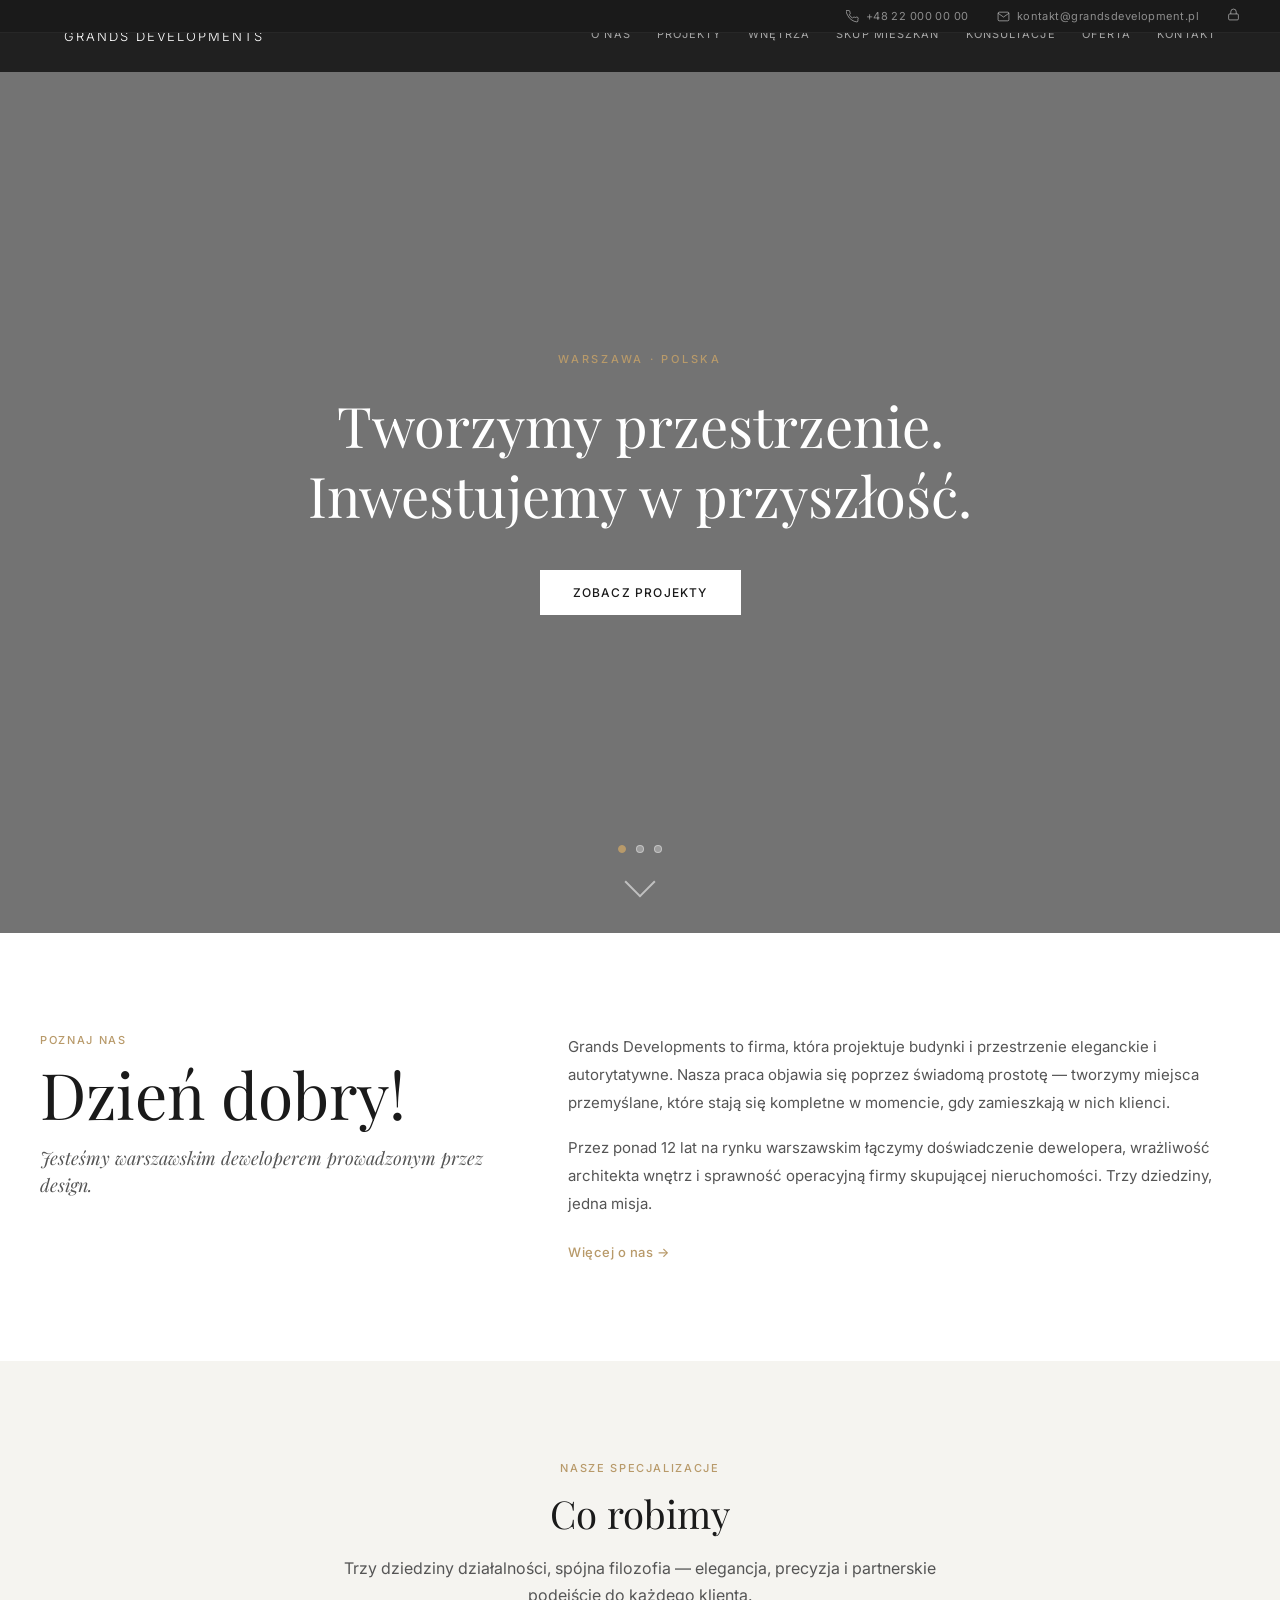
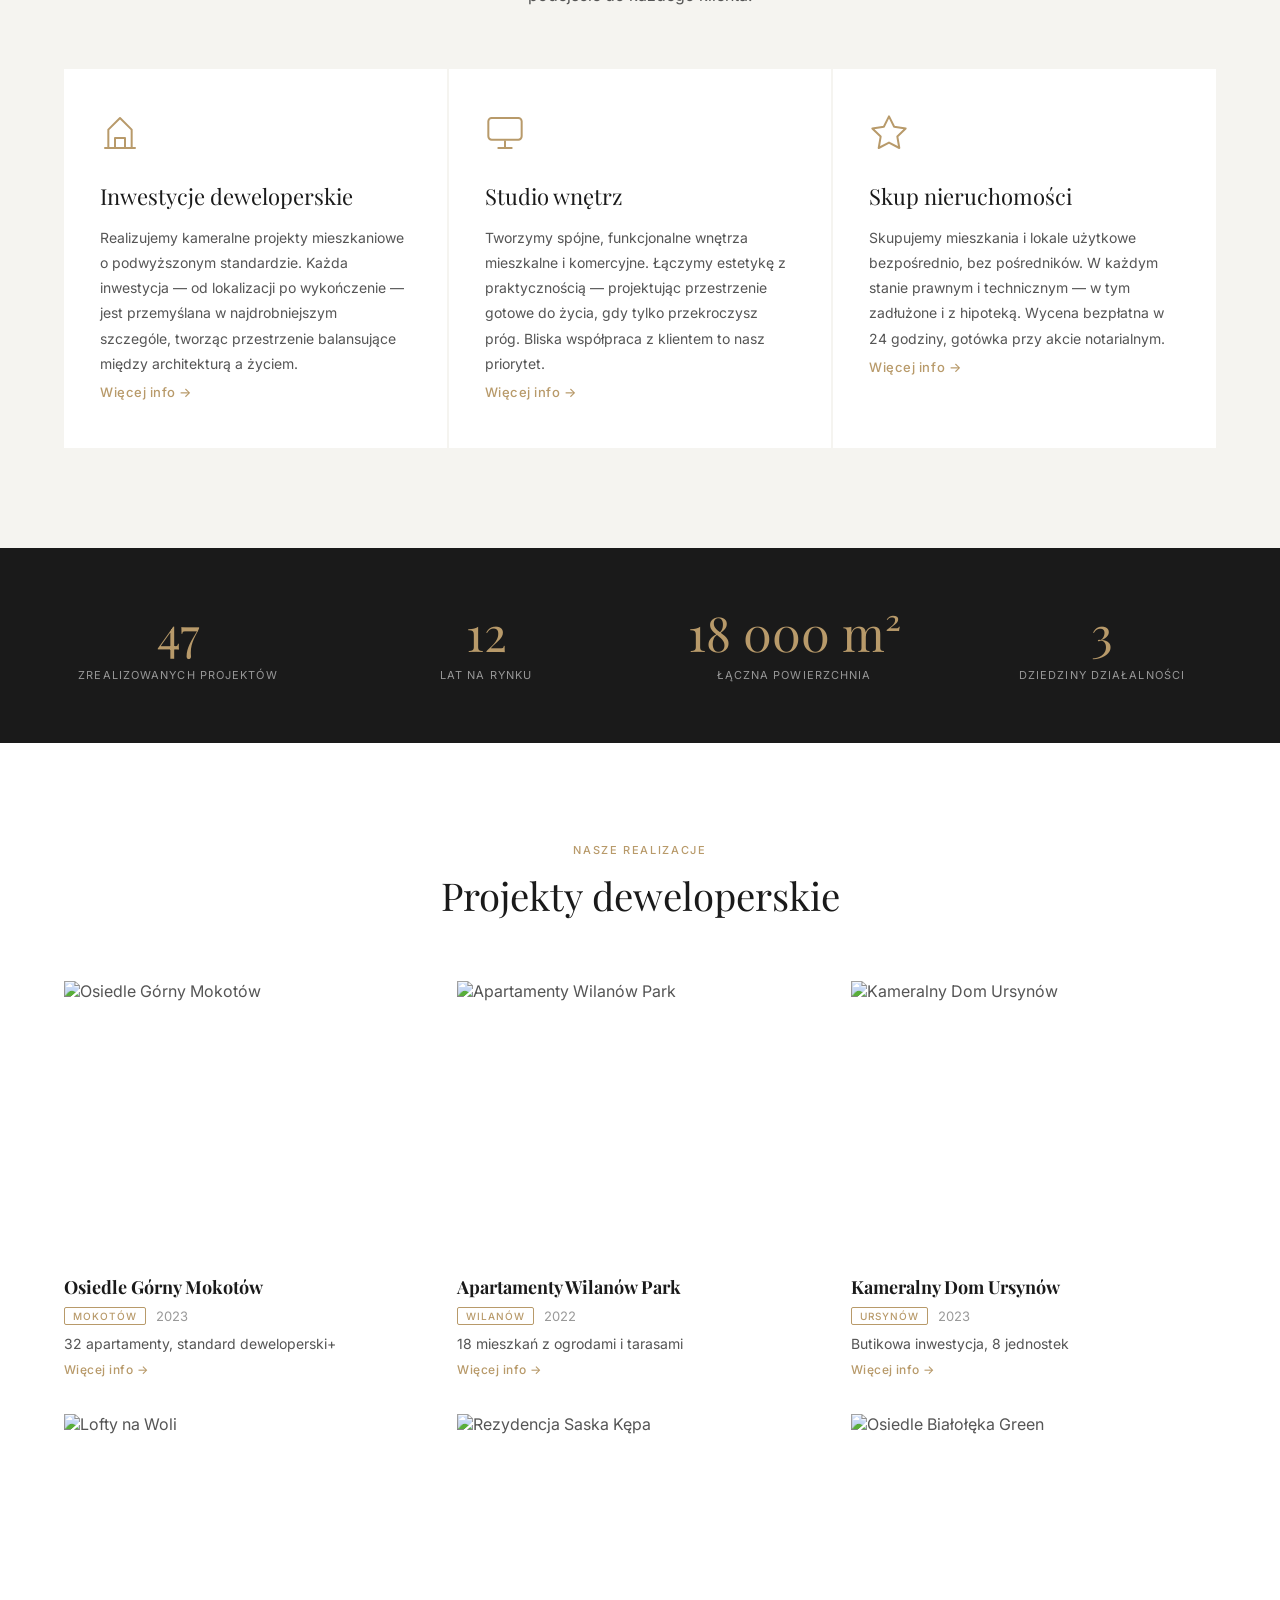
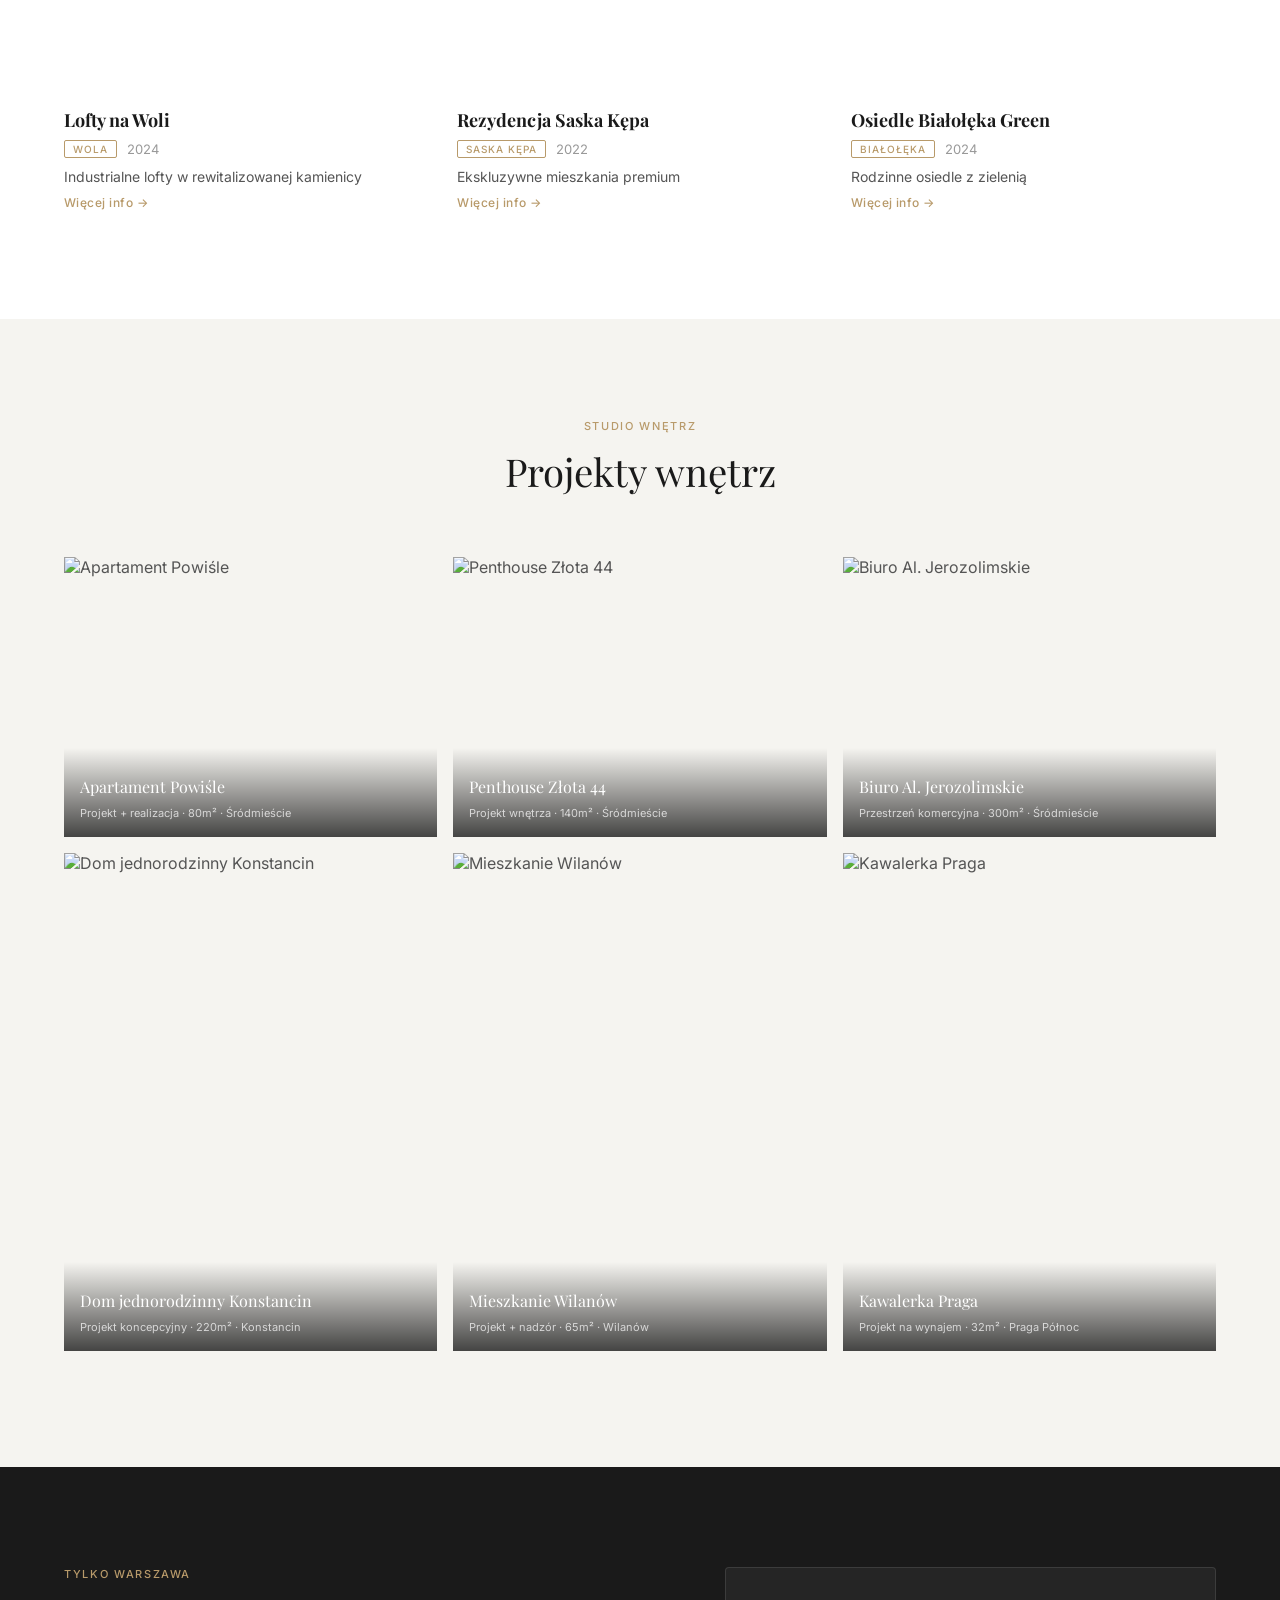
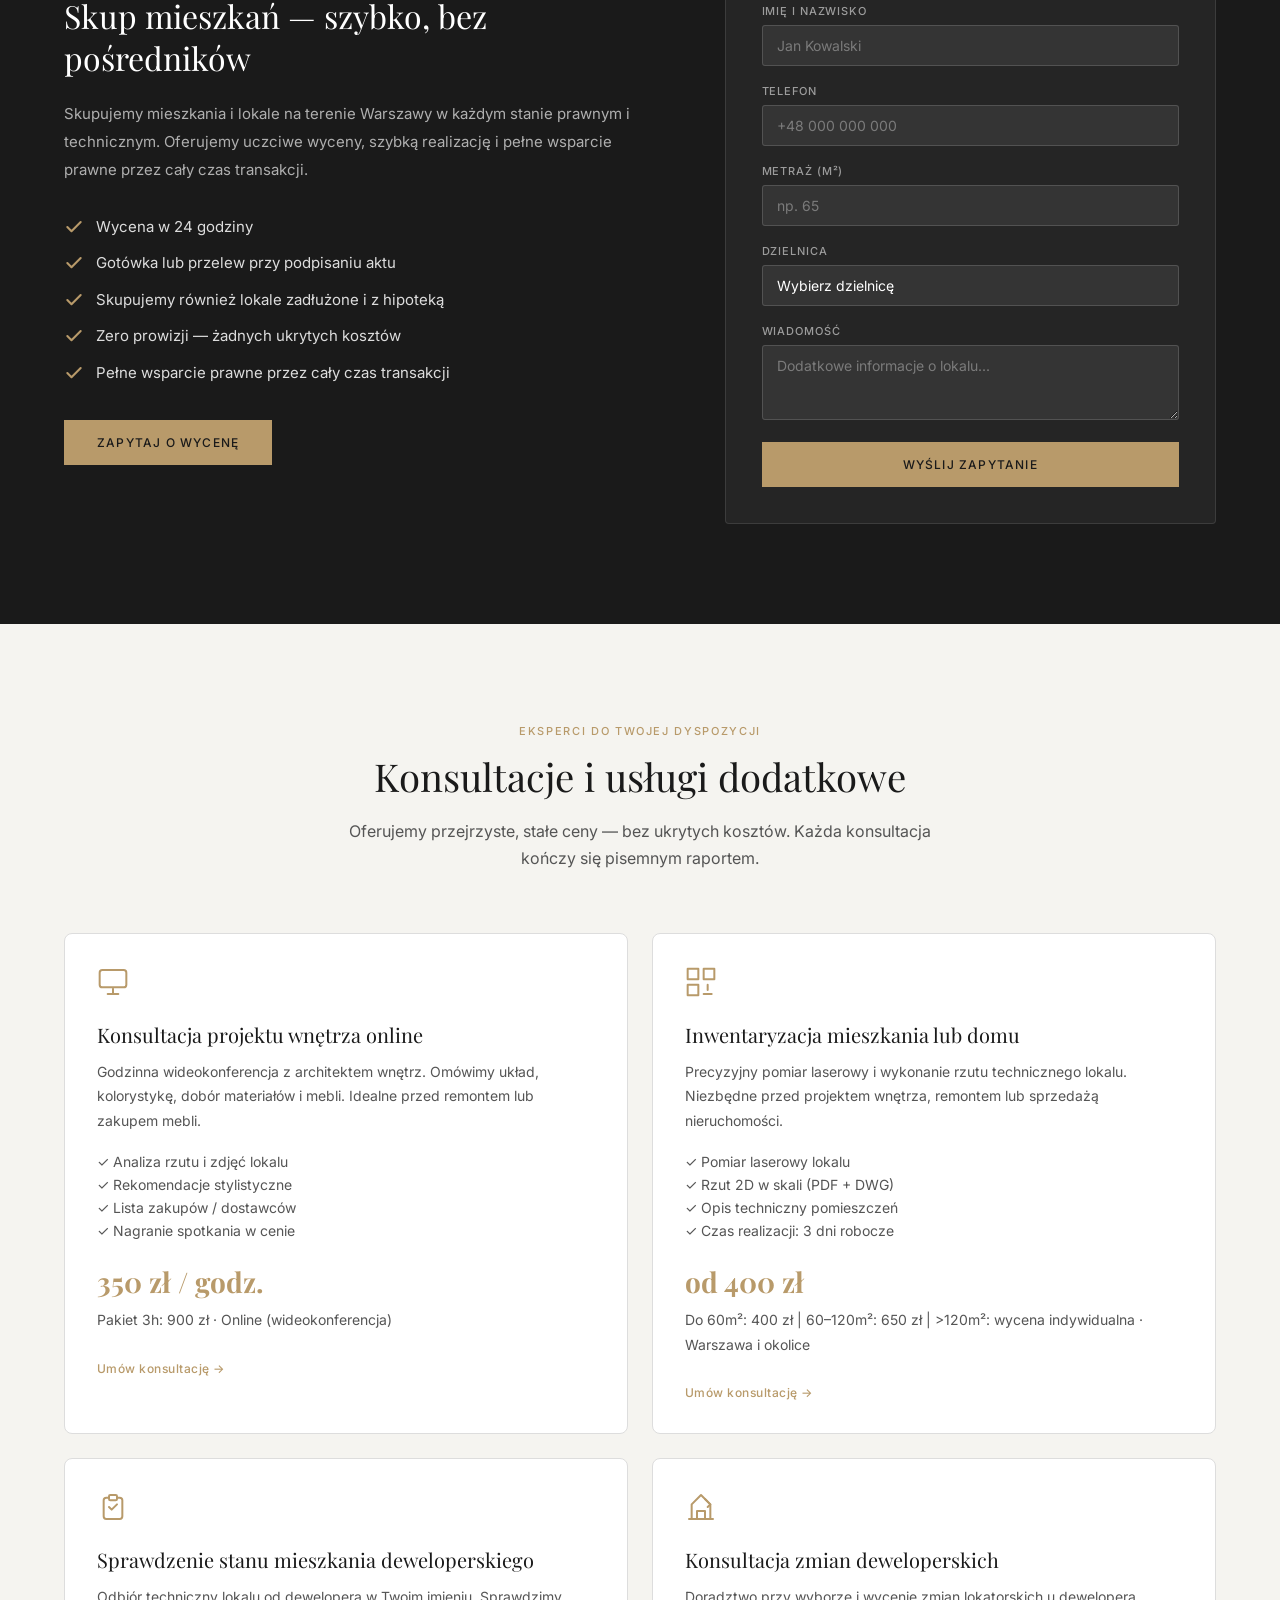
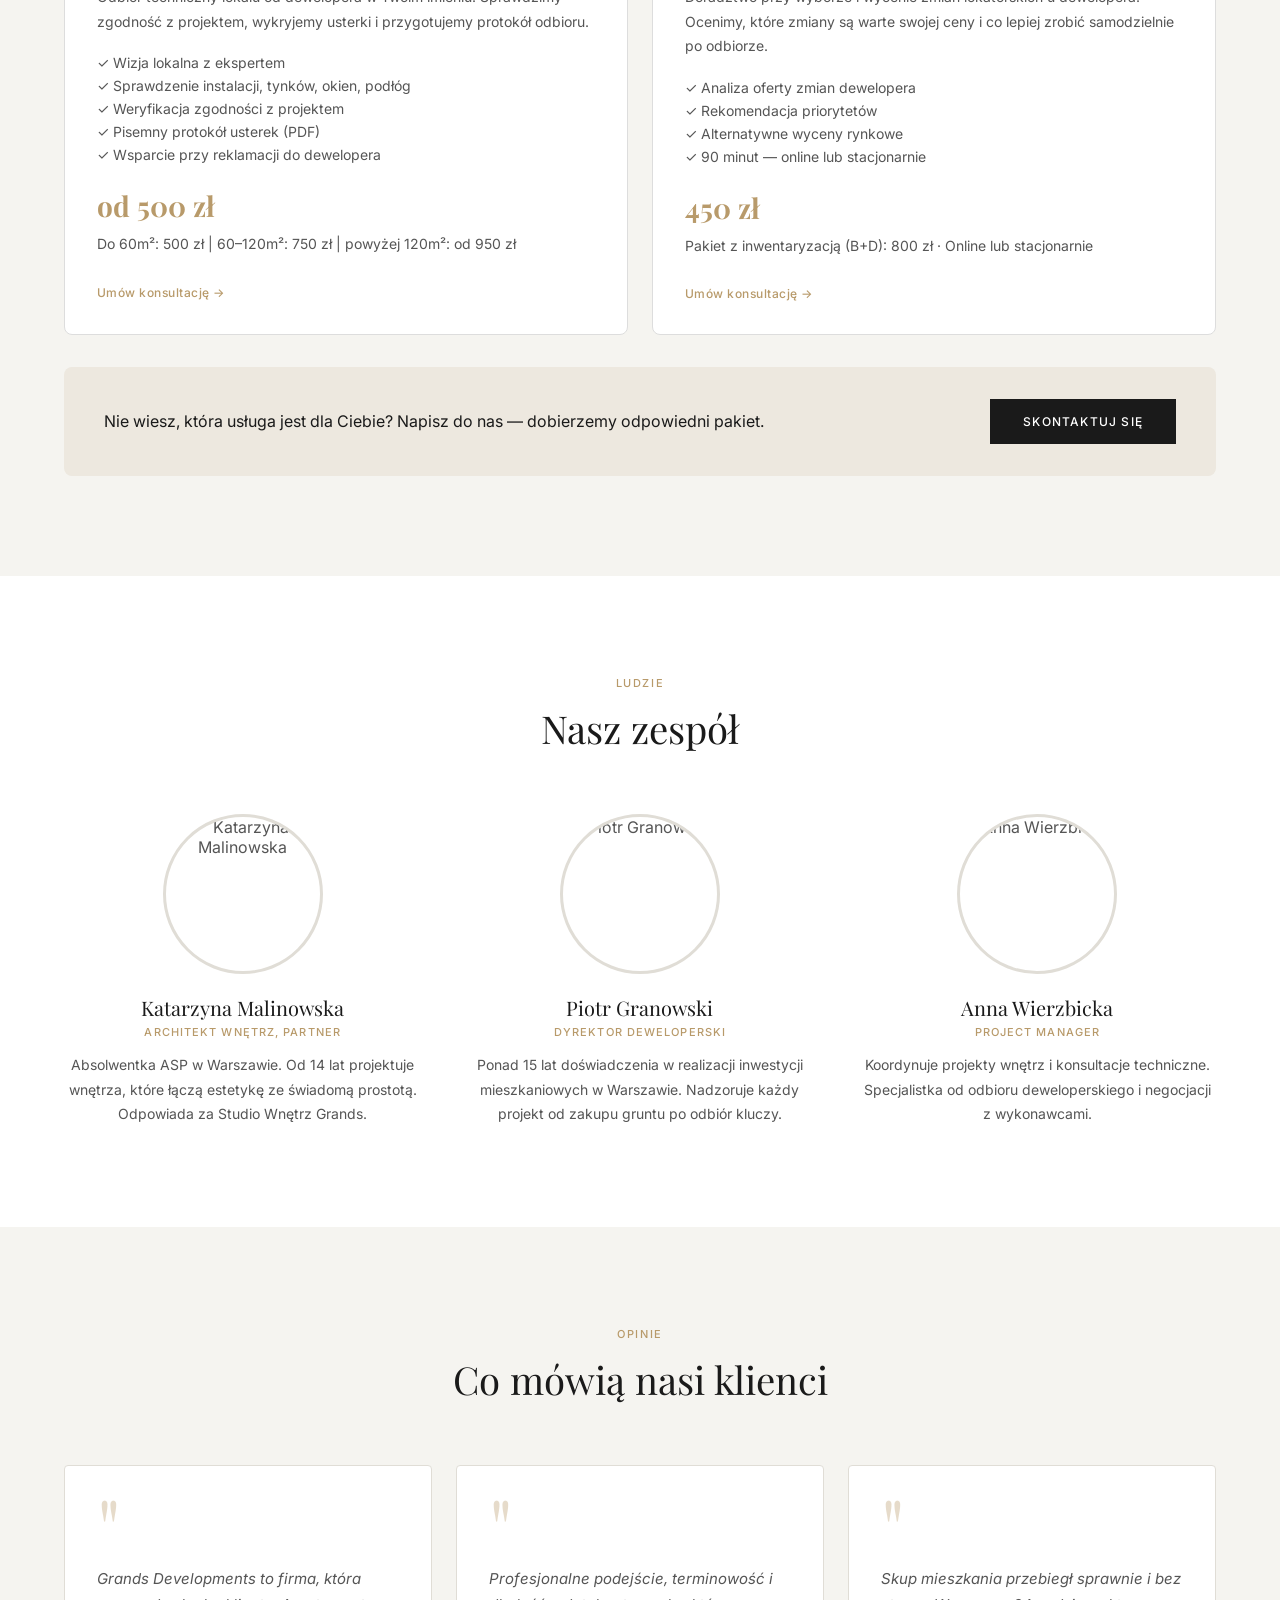
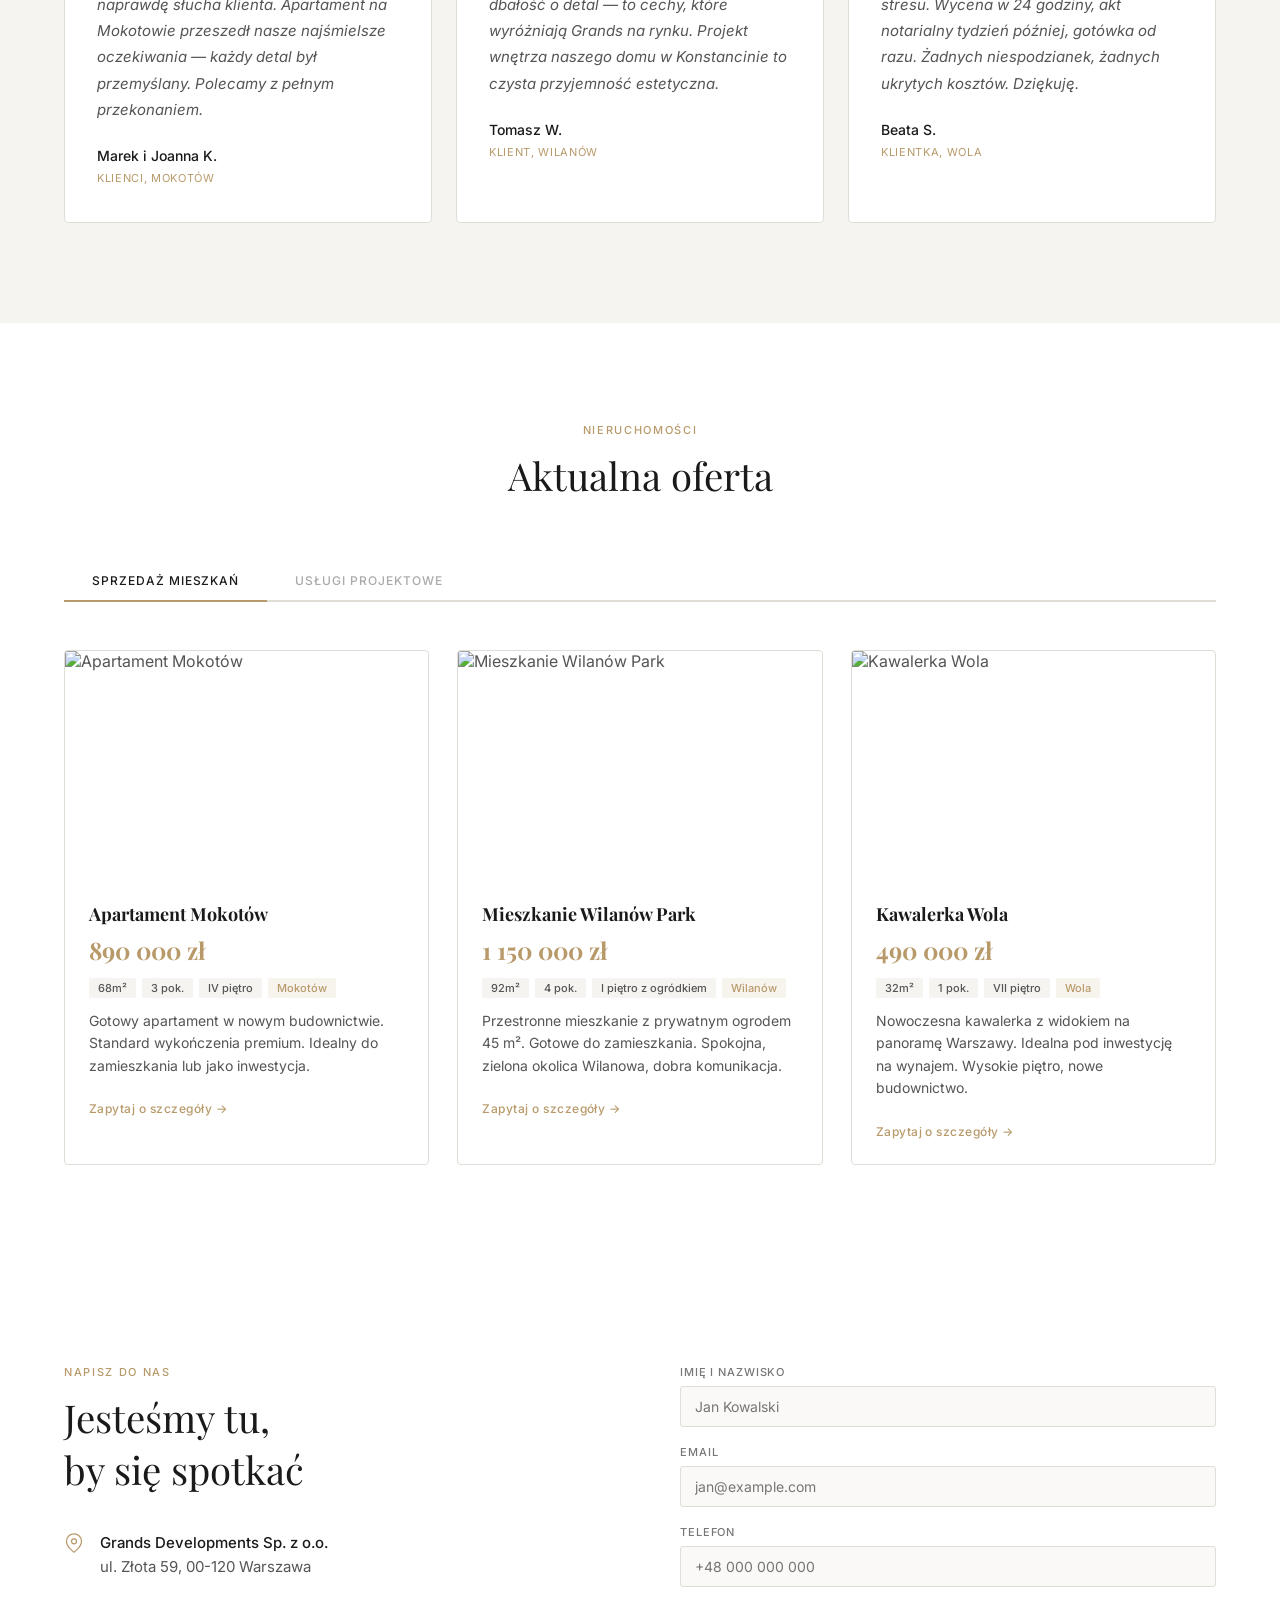
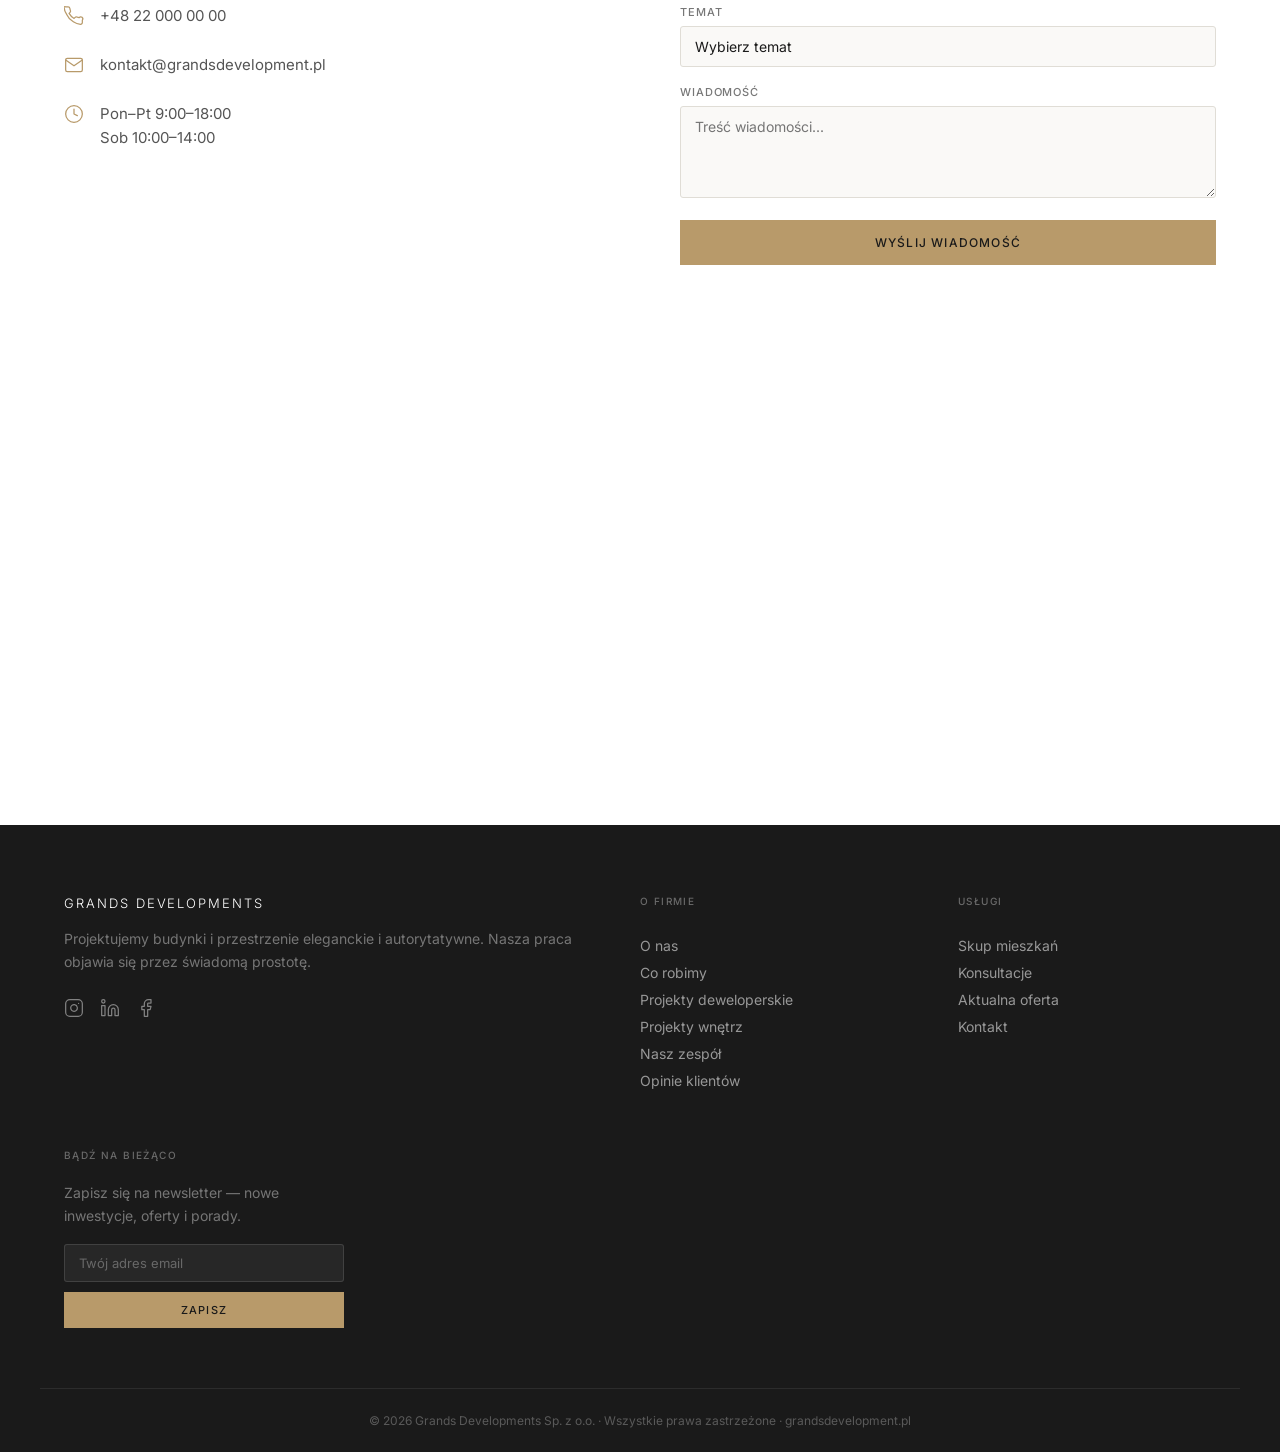
==== commit 1f2580e2: "Add admin dashboard with Supabase email+password authentication and RLS - Create admin panel at /adm" ====
--- a/index.html
+++ b/index.html
@@ -20,7 +20,15 @@
     </span>
     <span>
       <svg width="13" height="13" viewBox="0 0 24 24" fill="none" stroke="currentColor" stroke-width="1.8"><path d="M4 4h16c1.1 0 2 .9 2 2v12c0 1.1-.9 2-2 2H4c-1.1 0-2-.9-2-2V6c0-1.1.9-2 2-2z"/><polyline points="22,6 12,13 2,6"/></svg>
-      <a href="mailto:kontakt@grands.pl">kontakt@grands.pl</a>
+      <a href="mailto:kontakt@grandsdevelopment.pl">kontakt@grandsdevelopment.pl</a>
+    </span>
+    <span>
+      <a href="admin/" title="Logowanie administratora" aria-label="Logowanie administratora">
+        <svg width="13" height="13" viewBox="0 0 24 24" fill="none" stroke="currentColor" stroke-width="1.8">
+          <rect x="3" y="11" width="18" height="11" rx="2" ry="2"/>
+          <path d="M7 11V7a5 5 0 0 1 10 0v4"/>
+        </svg>
+      </a>
     </span>
   </div>
 </div>
@@ -640,7 +648,7 @@
       </div>
       <div class="kontakt-item">
         <svg width="20" height="20" viewBox="0 0 24 24" fill="none" stroke="#b89a6a" stroke-width="1.5" stroke-linecap="round" stroke-linejoin="round"><path d="M4 4h16c1.1 0 2 .9 2 2v12c0 1.1-.9 2-2 2H4c-1.1 0-2-.9-2-2V6c0-1.1.9-2 2-2z"/><polyline points="22,6 12,13 2,6"/></svg>
-        <a href="mailto:kontakt@grands.pl">kontakt@grands.pl</a>
+        <a href="mailto:kontakt@grandsdevelopment.pl">kontakt@grandsdevelopment.pl</a>
       </div>
       <div class="kontakt-item">
         <svg width="20" height="20" viewBox="0 0 24 24" fill="none" stroke="#b89a6a" stroke-width="1.5" stroke-linecap="round" stroke-linejoin="round"><circle cx="12" cy="12" r="10"/><polyline points="12 6 12 12 16 14"/></svg>
@@ -732,7 +740,7 @@
     </div>
   </div>
   <div class="footer-bottom">
-    <p>© 2026 Grands Developments Sp. z o.o. · Wszystkie prawa zastrzeżone · grands.pl</p>
+    <p>© 2026 Grands Developments Sp. z o.o. · Wszystkie prawa zastrzeżone · grandsdevelopment.pl</p>
   </div>
 </footer>
 
